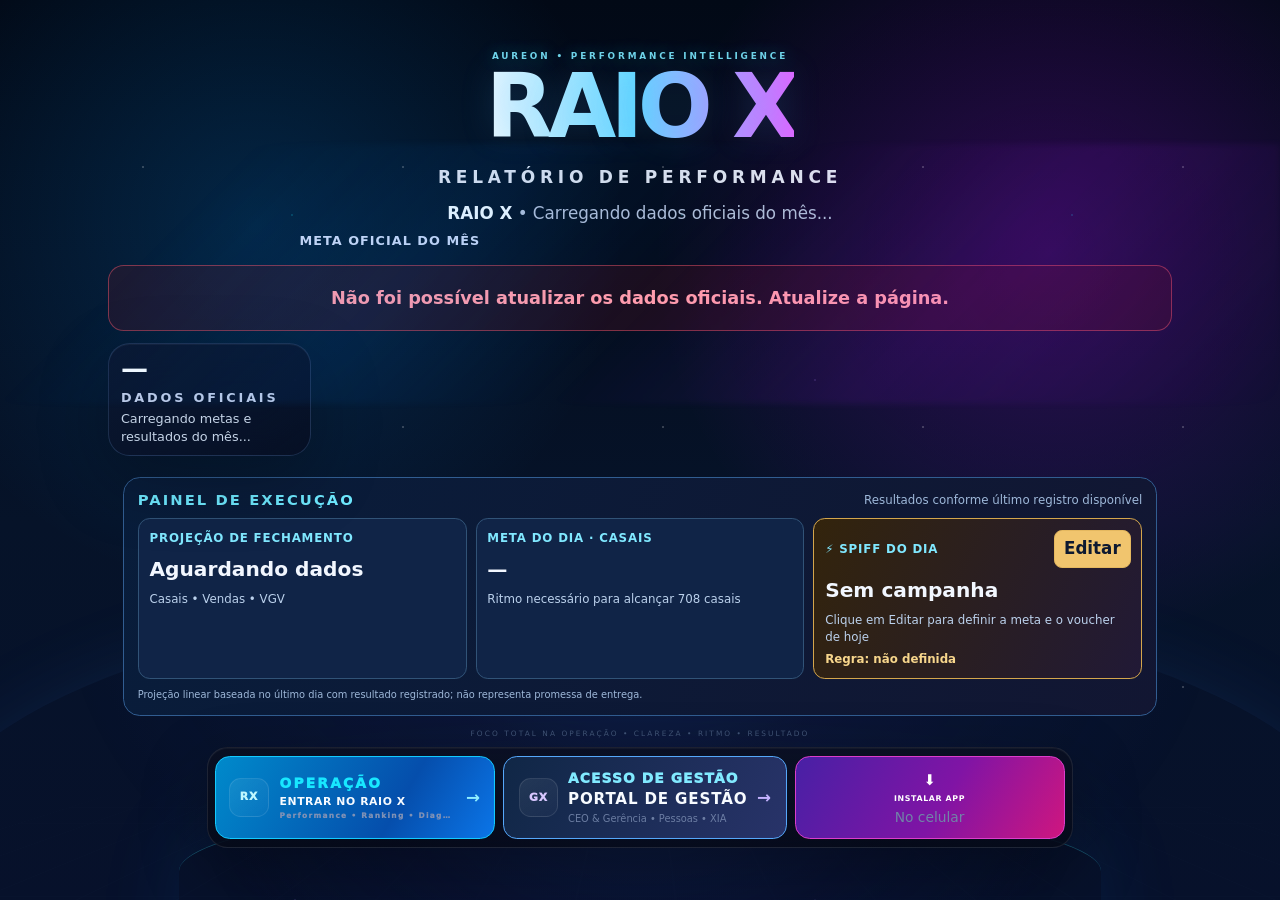
==== index.html @ a59dcee3 "Increase RAIO X typography further for readability" ====
<!doctype html>
<html lang="pt-BR">
<head>
<meta charset="utf-8">
<meta name="viewport" content="width=device-width,initial-scale=1,viewport-fit=cover">
<meta name="theme-color" content="#050713">
<meta name="mobile-web-app-capable" content="yes">
<meta name="apple-mobile-web-app-capable" content="yes">
<meta name="apple-mobile-web-app-status-bar-style" content="black-translucent">
<link rel="apple-touch-icon" href="./icon-192.png">
<link rel="manifest" href="./manifest.webmanifest">
<link rel="icon" href="./icon.svg">
<title>RAIO X — Relatório de Performance</title>
<link rel="stylesheet" href="./styles.css?v=40">
<link rel="stylesheet" href="./entry-v2.css?v=6">
<link rel="stylesheet" href="./arena-x.css">
<link rel="stylesheet" href="./ops-dashboard.css?v=1">
<link rel="stylesheet" href="./mobile-fix.css?v=3">
<link rel="stylesheet" href="./diagnostic.css?v=1">
<link rel="stylesheet" href="./fx.css?v=1">
<link rel="stylesheet" href="./layout-premium.css?v=2">
<link rel="stylesheet" href="./auth.css?v=3">
<link rel="stylesheet" href="./mobile-compact.css?v=1">
<link rel="stylesheet" href="./mobile-entry-fix.css?v=3">
<link rel="stylesheet" href="./mobile-executive.css?v=3">
<link rel="stylesheet" href="./mobile-dashboard-v80.css?v=2">
<link rel="stylesheet" href="./mobile-polish-v82.css?v=1">
<link rel="stylesheet" href="./mobile-audit-v83.css?v=1">
<link rel="stylesheet" href="./gestao-mobile-v85.css?v=1">
<style id="rb-management-css">
#gestao{gap:12px}.rb-actions{display:flex;gap:8px;flex-wrap:wrap}.rb-actions button{min-height:44px;padding:10px 14px;border-radius:10px;background:#103450;border:1px solid #286580;color:#effaff;font-weight:700}.rb-kpis{display:grid;grid-template-columns:repeat(3,minmax(0,1fr));gap:10px}.rb-tile,.rb-panel{background:#0c1730;border:1px solid rgba(83,166,198,.22);border-radius:14px;padding:15px;min-width:0}.rb-tile small,.rb-tile span{display:block;color:#a1b4ca;font-size:12px}.rb-tile strong{display:block;font-size:clamp(19px,3vw,28px);margin:5px 0;overflow-wrap:anywhere}.rb-panel h3{margin:0 0 9px;font-size:17px}.rb-panel p{color:#bdcadb;font-size:13px;line-height:1.5}.rb-scroll{max-width:100%;overflow-x:auto;-webkit-overflow-scrolling:touch}.rb-scroll table{border-collapse:collapse;width:100%;min-width:690px}.rb-scroll th,.rb-scroll td{padding:9px;border-bottom:1px solid #29425b;text-align:left;font-size:12px;white-space:nowrap}.rb-bar{display:grid;grid-template-columns:minmax(95px,1.2fr) minmax(70px,3fr) minmax(55px,1fr);align-items:center;gap:9px;margin:9px 0;font-size:12px}.rb-bar div{height:12px;border-radius:8px;background:#1b2e47;overflow:hidden}.rb-bar i{display:block;height:100%;background:linear-gradient(90deg,#177fa7,#38e0f0);border-radius:8px}.rb-bar b{text-align:right;font-size:11px}.rb-error{color:#ffb3b3}@media(max-width:900px){.rb-kpis{grid-template-columns:repeat(2,minmax(0,1fr));gap:8px}.rb-tile,.rb-panel{padding:11px}.rb-tile strong{font-size:20px}.rb-bar{grid-template-columns:85px minmax(50px,1fr) 70px;gap:5px}.rb-actions button{flex:1 1 140px}}
</style>
<style id="entry-fit-v96">
html,body{max-width:100%;overflow-x:hidden}
#cin .future-mission{width:min(1480px,96vw);min-height:0;padding:12px;justify-content:center}
#cin .orbital-core{display:none}
#cin .goal-grid{width:100%;grid-template-columns:repeat(5,minmax(0,1fr));gap:10px;margin:10px auto}
#cin .goal-card{min-width:0;min-height:125px;padding:12px;display:flex;flex-direction:column;gap:7px;overflow:hidden}
#cin .goal-icon{display:none}
#cin .goal-copy{min-width:0;width:100%}
#cin .goal-copy strong{font-size:clamp(18px,2.4vw,34px);white-space:nowrap;word-break:normal;overflow-wrap:normal;letter-spacing:-.04em;line-height:1.1}
#cin .goal-copy small{font-size:11px}
#cin .goal-track{width:100%}
#cin .future-mission h1{font-size:clamp(48px,7vw,94px);line-height:1;margin:0}
#cin .mission-label{margin:8px auto}
#cin .official-goal-strip{width:100%;margin:8px auto;padding:12px}
#cin .hero-leader{max-width:960px;margin:8px auto;padding:12px}
#cin .mgrid{max-width:960px;margin:6px auto}
@media(max-width:900px){#cin .goal-grid{grid-template-columns:repeat(2,minmax(0,1fr))}#cin .goal-card:nth-child(3){grid-column:span 2}#cin .goal-copy strong{font-size:clamp(19px,5vw,29px)}#cin .goal-card:nth-child(3) .goal-copy strong{font-size:clamp(22px,6vw,34px)}#cin .future-mission{width:98vw;padding:8px}}
</style><style id="raiox-management-access-v102">
#entryCeoPortal{display:flex!important;visibility:visible!important;opacity:1!important;align-items:center;justify-content:space-between;gap:10px;min-width:0;text-decoration:none;color:#f0f6ff;background:linear-gradient(115deg,#102746,#283369);border:1px solid #55a8fa;border-radius:14px;padding:12px 15px;box-sizing:border-box;flex:1 1 0}
#entryCeoPortal .entry-action-copy{min-width:0;display:flex;flex-direction:column;gap:3px}
#entryCeoPortal .entry-action-copy small{color:#81eaff;font-size:10px;letter-spacing:.08em}
#entryCeoPortal .entry-action-copy b{font-size:clamp(12px,1.2vw,16px);white-space:nowrap}
#entryCeoPortal .entry-action-copy em{font-size:10px;opacity:.8;font-style:normal}
#entryCeoPortal:hover,#entryCeoPortal:focus-visible{border-color:#b1eaff;filter:brightness(1.13)}
#cin .entry-command-dock{display:flex!important;flex-wrap:nowrap!important;align-items:stretch!important;gap:8px!important}
#cin .entry-command-dock>#enter{flex:1 1 0!important;min-width:0!important}
#cin .entry-command-dock>#installRaioX{flex:1 1 0!important;min-width:0!important}
@media(max-width:650px){#cin .entry-command-dock{flex-wrap:wrap!important}#cin .entry-command-dock>*{flex:1 1 100%!important}#entryCeoPortal{min-height:56px}}
</style>

<style id="raiox-entry-compact-v108">
#cin .mgrid.live-grid{display:grid!important;grid-template-columns:repeat(3,minmax(0,1fr))!important;gap:9px!important;width:min(800px,100%)!important;max-width:100%!important;margin:8px auto!important}
#cin .mgrid.live-grid .mc{box-sizing:border-box!important;min-width:0!important;min-height:62px!important;height:auto!important;padding:10px 12px!important;display:flex!important;flex-direction:column!important;align-items:flex-start!important;justify-content:center!important;gap:5px!important;overflow:hidden!important}
#cin .mgrid.live-grid .mc small{display:block!important;position:static!important;writing-mode:horizontal-tb!important;transform:none!important;letter-spacing:.045em!important;line-height:1.25!important;font-size:10px!important;white-space:normal!important;overflow-wrap:normal!important}
#cin .mgrid.live-grid .mc b{display:block!important;min-width:0!important;width:100%!important;font-size:clamp(12px,1.15vw,16px)!important;line-height:1.35!important;white-space:normal!important;overflow-wrap:anywhere!important;text-align:left!important}
#cin .hero-leader{box-sizing:border-box!important;width:min(800px,100%)!important;max-width:100%!important}
@media(max-width:650px){#cin .mgrid.live-grid{grid-template-columns:1fr!important;gap:6px!important}#cin .mgrid.live-grid .mc{min-height:48px!important;padding:8px 11px!important}#cin .mgrid.live-grid .mc b{font-size:13px!important}}
</style>
<style id="raiox-strategy-style-v124">
#raiox-strategy-v124{width:min(1050px,100%);margin:12px auto 9px;text-align:left;color:#f2f7ff;border:1px solid #315d91;border-radius:17px;background:linear-gradient(115deg,#081d3b,#121632);padding:12px 14px;box-sizing:border-box}
.rx124-head,.rx124-spiffhead{display:flex;justify-content:space-between;align-items:center;gap:8px}.rx124-head strong{color:#6ee9ff;font-size:11px;letter-spacing:.14em}.rx124-head span,.rx124-footer{color:#9eb8d9;font-size:10px}.rx124-grid{display:grid;grid-template-columns:repeat(3,minmax(0,1fr));gap:9px;margin-top:9px}.rx124-grid article{min-width:0;border:1px solid #315377;background:#102447;border-radius:12px;padding:11px;display:flex;flex-direction:column;gap:6px}.rx124-grid article>small,.rx124-spiffhead small{color:#80e8ff;font-size:10px;letter-spacing:.07em;font-weight:800}.rx124-grid article>b{font-size:clamp(15px,1.6vw,24px);overflow-wrap:anywhere}.rx124-grid article>span{font-size:11px;color:#bbd1ec;line-height:1.4}.rx124-spiff{border-color:#d4a64c!important;background:linear-gradient(115deg,#33240c,#211936)!important}.rx124-spiffhead button,#rx124-form button{border:1px solid #e5b85f;background:#f1c56e;color:#0d1930;border-radius:8px;padding:5px 9px;font-weight:800;cursor:pointer}.rx124-footer{margin-top:8px}.rx124-spiff form{display:grid;grid-template-columns:1fr 1.3fr;gap:7px}.rx124-spiff form[hidden]{display:none}.rx124-spiff form label{font-size:10px;color:#d9e6f6}.rx124-rule{color:#f7d68c!important;font-weight:700}.rx124-spiff select{width:100%;min-width:0;box-sizing:border-box;padding:7px;border:1px solid #6483a2;background:#07162b;color:white;border-radius:6px;margin-top:4px}.rx124-spiff input{width:100%;min-width:0;box-sizing:border-box;padding:7px;border:1px solid #6483a2;background:#07162b;color:white;border-radius:6px;margin-top:4px}.rx124-spiff form button{font-size:11px}@media(max-width:680px){.rx124-grid{grid-template-columns:1fr}.rx124-head{align-items:start;flex-direction:column}.rx124-grid article{padding:9px}.rx124-spiff form{grid-template-columns:1fr 1fr}}
</style><style id="raiox-unified-dashboard-v137">
#cin .hero-leader,#cin .mgrid.live-grid{display:none!important}
#raioxCaptainHistory{width:min(960px,100%)!important;margin:10px auto 14px!important;box-sizing:border-box}
#raioxCaptainHistory [data-captain-view="history"]{grid-template-columns:repeat(3,minmax(0,1fr))!important}
#raioxCaptainHistory [data-captain-view="current"] article{min-height:78px;display:flex;flex-direction:column;justify-content:center}
#raioxCaptainHistory [data-captain-tab]{min-height:34px;padding:7px 12px!important;font-size:11px}
#raioxCaptainHistory h3{font-size:15px!important;letter-spacing:.04em}
@media(max-width:700px){#raioxCaptainHistory [data-captain-view="history"]{grid-template-columns:1fr!important}#raioxCaptainHistory{padding:10px!important}}
</style><style id="raiox-historical-data-visibility">[hidden]{display:none!important}</style>
<style id="raiox-mobile-nav-grid-v1">
@media(max-width:740px){
  main{padding-bottom:126px!important}
  .bottom{
    display:grid!important;grid-template-columns:repeat(5,minmax(0,1fr))!important;
    grid-auto-rows:39px!important;gap:4px!important;
    left:6px!important;right:6px!important;bottom:6px!important;
    padding:6px!important;overflow:visible!important;overflow-x:visible!important;
    touch-action:manipulation!important;justify-content:stretch!important;
  }
  .bottom button{
    display:flex!important;align-items:center!important;justify-content:center!important;
    flex:none!important;width:100%!important;min-width:0!important;
    height:39px!important;min-height:39px!important;padding:2px 1px!important;
    white-space:normal!important;overflow-wrap:anywhere!important;
    font-size:11px!important;line-height:1.12!important;border-radius:8px!important;
  }
}
</style>

<style id="raiox-readable-ui-v110">
/* Leitura executiva: aumentar contraste e tamanho sem alterar a regra dos indicadores. */
#cin .future-mission{width:min(1120px,96vw)!important;max-width:1120px!important}
#cin .goal-grid{max-width:1080px!important;gap:12px!important}
#cin .goal-card{min-height:142px!important;padding:15px!important}
#cin .goal-copy b,#cin .goal-copy small{font-size:13px!important;line-height:1.35!important}
#cin .goal-copy strong{font-size:clamp(23px,2.7vw,36px)!important;line-height:1.12!important}
#cin .mission-label{font-size:13px!important;line-height:1.45!important;letter-spacing:.08em!important}
#cin .official-goal-strip{font-size:13px!important;min-height:64px!important}
#cin .official-goal-strip small,#cin .official-goal-strip span{font-size:12px!important;line-height:1.35!important}
#cin .official-goal-strip strong{font-size:clamp(20px,2vw,27px)!important}
#cin .hero-leader{max-width:1040px!important;padding:18px!important;min-height:90px!important;gap:16px!important}
#cin .leader-copy strong{font-size:clamp(19px,2vw,26px)!important;line-height:1.25!important}
#cin .leader-copy span,#cin .leader-live{font-size:13px!important;line-height:1.4!important}
#cin .mgrid{max-width:1040px!important;gap:12px!important}
#cin .mc{padding:13px!important;min-height:76px!important}
#cin .mc small{font-size:12px!important;line-height:1.4!important}
#cin .mc b{font-size:16px!important;line-height:1.3!important}
#cin #raiox-strategy-v124 small,#cin #raiox-strategy-v124 span{font-size:12px!important;line-height:1.4!important}
#cin #raiox-strategy-v124 strong{font-size:15px!important;line-height:1.3!important}
#cin [data-captain-view],#cin [data-captain-view] *{font-size:13px}
#cin [data-captain-view] h2,#cin [data-captain-view] h3{font-size:18px!important;line-height:1.3!important}
#cin [data-captain-view] button{font-size:13px!important;min-height:36px!important;padding:8px 12px!important}
#cin .goal-card small,#cin .mc small{color:#c4d3e6!important}
@media(max-width:740px){
 #cin .future-mission{width:100%!important;padding:10px!important}
 #cin .goal-grid{gap:8px!important}
 #cin .goal-card{min-height:116px!important;padding:10px!important}
 #cin .goal-copy b,#cin .goal-copy small{font-size:12px!important}
 #cin .goal-copy strong{font-size:clamp(20px,5vw,28px)!important}
 #cin .hero-leader{padding:13px!important;min-height:82px!important}
 #cin .leader-copy strong{font-size:18px!important}
 #cin .leader-copy span{font-size:12px!important}
 #cin .official-goal-strip{padding:10px!important;gap:8px!important}
 #cin .official-goal-strip small,#cin .official-goal-strip span{font-size:11px!important}
 #cin .official-goal-strip strong{font-size:18px!important}
 #cin .mc b{font-size:14px!important}
}
</style>

</head>
<body class="raiox-live-loading">
<div id="raioxAppShell">
<div class="cin future-cin" id="cin">
  <div class="future-grid" aria-hidden="true"></div>
  <div class="future-stars" aria-hidden="true"></div>
  <div class="future-horizon" aria-hidden="true"></div>
  <div class="mission future-mission">
    <div class="orbital-core" aria-hidden="true">
      <span class="orbit orbit-a"></span>
      <span class="orbit orbit-b"></span>
      <span class="orbit orbit-c"></span>
      <div class="x">X</div>
    </div>
    <div class="over">AUREON • PERFORMANCE INTELLIGENCE</div>
    <h1>RAIO X</h1>
    <h2>RELATÓRIO DE PERFORMANCE</h2>
    <p id="missionText"><b>RAIO X</b> • Carregando dados oficiais do mês...</p>

    <div class="mission-label"><span></span><b>META OFICIAL DO MÊS</b><span></span></div>
    <div class="goal-grid live-month-goals" aria-live="polite">
      <article class="goal-card"><div class="goal-copy"><strong>—</strong><b>DADOS OFICIAIS</b><small>Carregando metas e resultados do mês...</small></div></article>
    </div>

    <div class="hero-leader" id="heroLeader">
      <div class="leader-crown">♛</div>
      <div class="leader-copy"><strong id="heroLeaderName">—</strong><span id="heroLeaderSub">CAPITÃO DA SEMANA • TOP 1 EM CASAIS</span></div>
      <div class="leader-live">AO VIVO</div>
    </div>

    <div class="mgrid live-grid">
      <div class="mc"><small>Capitão da semana</small><b id="iCap">—</b></div>
      <div class="mc"><small>Corrida dos 22</small><b id="i22">—</b></div>
      <div class="mc"><small>Projeção do mês</small><b id="iProj">—</b></div>
    </div>
<section id="raiox-strategy-v124" aria-label="Projeção, meta do dia e SPIFF">
 <div class="rx124-head"><strong>PAINEL DE EXECUÇÃO</strong><span id="rx124-asof">Resultados conforme último registro disponível</span></div>
 <div class="rx124-grid">
  <article><small>PROJEÇÃO DE FECHAMENTO</small><b id="rx124-projection">Aguardando dados</b><span id="rx124-projdetail">Casais • Vendas • VGV</span></article>
  <article><small>META DO DIA · CASAIS</small><b id="rx124-daygoal">—</b><span id="rx124-daydetail">Ritmo necessário para alcançar 708 casais</span></article>
  <article class="rx124-spiff"><div class="rx124-spiffhead"><small>⚡ SPIFF DO DIA</small><button type="button" id="rx124-edit">Editar</button></div><b id="rx124-spiffgoal">Sem campanha</b><span id="rx124-spiffdetail">Configure uma meta e o prêmio do dia</span><span id="rx124-spiffrule" class="rx124-rule">Regra: não definida</span>
   <form id="rx124-form" hidden><label>Meta de casais <input id="rx124-target" type="number" min="1" max="999" required placeholder="30"></label><label>Critério para ganhar <select id="rx124-rule" required><option value="meta-equipe">Equipe atingir a meta do dia</option><option value="mais-vendas">Quem fizer mais vendas no dia</option><option value="mais-casais">Quem colocar mais casais no dia</option><option value="personalizada">Outra regra (escrever)</option></select></label><label id="rx124-customwrap" hidden>Escreva a regra <input id="rx124-customrule" type="text" maxlength="150" placeholder="Ex.: primeiro a colocar 5 casais"></label><label>Prêmio / voucher <input id="rx124-prize" type="text" maxlength="90" required placeholder="R$ 100 em voucher"></label><button type="submit">Salvar</button><button type="button" id="rx124-cancel">Cancelar</button><button type="button" id="rx124-clear">Remover</button></form>
  </article>
 </div>
 <div class="rx124-footer" id="rx124-footer">Projeção linear baseada no último dia com resultado registrado; não representa promessa de entrega.</div>
</section>    <div class="future-mantra">FOCO TOTAL NA OPERAÇÃO • CLAREZA • RITMO • RESULTADO</div>
    <div class="entry-actions">
      <div class="entry-command-dock">
        <button class="enter entry-primary" id="enter" type="button" aria-label="Entrar na Central do RAIO X">
          <span class="entry-action-icon">RX</span>
          <span class="entry-action-copy"><small>OPERAÇÃO</small><b>ENTRAR NO RAIO X</b><em>Performance • Ranking • Diagnóstico</em></span>
          <strong>→</strong>
        </button>
        <a class="entry-management" id="entryCeoPortal" href="./ceo.html" aria-label="Abrir acesso do gestor">
          <span class="entry-action-icon">GX</span>
          <span class="entry-action-copy"><small>ACESSO DE GESTÃO</small><b>PORTAL DE GESTÃO</b><em>CEO & Gerência • Pessoas • XIA</em></span>
          <strong>→</strong>
        </a>
        <button class="entry-install entry-install-compact" id="installRaioX" type="button" data-install-raiox>
          <span>⬇</span><b>INSTALAR APP</b><small>No celular</small>
        </button>
      </div>
      <div class="install-status" id="installStatus" hidden></div>
    </div>
  </div>
</div>

<div class="app">
<aside>
  <div class="brand"><div class="bm">X</div><div><b>RAIO X</b><small>RELATÓRIO DE PERFORMANCE</small></div></div>
  <a class="nav-home" id="backToEntry" href="./#home">← VOLTAR AO INÍCIO</a>
  <div class="nav-label">FLUXO OPERACIONAL</div>
  <nav class="nav">
    <button class="active" data-go="dash">01 · Central</button>
    <button data-go="rank">02 · Ranking</button>
    <button data-go="ind">03 · Individual</button>
    <button data-go="fx">04 · FX</button>
    <button data-go="diag">05 · Diagnóstico X</button>
    <button data-go="perfil">06 · Perfil de Casais</button>
    <button data-go="proj">07 · Projeções</button>
    <button data-go="custos">08 · Custos</button><button data-go="analytics">09 · Analytics</button>
  </nav>
  <div class="foot"><span class="dot"></span>Base atual • carregando
    <div class="public-session-box"><b>RAIO X • ACESSO DIRETO</b><button id="installRaioXSide" type="button" data-install-raiox>Instalar App</button></div>
  </div>
</aside>

<main>
<header class="top">
  <div><div class="eye" id="eye">CENTRAL DE MISSÃO</div><h2 id="pt">Performance da Captação</h2><div class="muted" id="ps">Onde estamos, onde podemos chegar e o que fazer hoje.</div><div class="flow-badge" id="flowBadge">ETAPA 01 DE 10 • CENTRAL</div></div>
  <div class="top-actions">
    <div class="area-switch month-switch raiox-month-tabs-v115"><div><small>MÊS</small><b id="monthCurrentLabel">—</b></div><div class="raiox-month-buttons" aria-label="Selecionar mês"><a data-month-tab="2026-09-01" href="?month=2026-09-01&v=115#dash">SET/26</a><a data-month-tab="2026-10-01" href="?month=2026-10-01&v=115#dash">OUT/26</a><a data-month-tab="2026-11-01" href="?month=2026-11-01&v=115#dash">NOV/26</a></div><select id="monthCurrentSelect" aria-label="Mês selecionado" style="position:absolute!important;left:-9999px!important;width:1px!important;height:1px!important;opacity:0!important;pointer-events:none!important"><option value="2026-11-01">Novembro/2026</option><option value="2026-10-01">Outubro/2026</option><option value="2026-09-01">Setembro/2026</option></select></div>
    <div class="area-switch"><div><small>VISÃO DA ÁREA</small><b id="areaCurrent">Promotor de Marketing</b></div><select id="areaSel" aria-label="Escolher área"><option value="promotor">Promotor de Marketing</option><option value="liner">Liner / Consultor</option><option value="closer">Closer / Fechador</option></select><div class="area-quick" aria-label="Trocar visão da área"><a data-area-link="promotor" href="./">Promotor</a><a data-area-link="liner" href="./?area=liner">Liner</a><a data-area-link="closer" href="./?area=closer">Closer</a></div></div>
    <div class="leaders"><div class="chip">CRIADO POR<b>AUREON</b></div><div class="chip">PRODUTO<b>RAIO X</b></div></div>
  </div>
</header>

<section id="dash" class="sec on">
  <div id="raioxSalaSnapshot" hidden class="card pad" style="margin-bottom:14px;border:1px solid #3c79a0;max-width:100%;overflow:hidden">
    <div class="title"><h3>Controle de sala • Outubro completo (arquivo de 01/11/2026)</h3><span class="mini">TSExplorer • 31/10/2026 • conciliado com o consolidado oficial</span></div>
    <div style="display:grid;grid-template-columns:repeat(auto-fit,minmax(145px,1fr));gap:12px;margin-top:12px">
      <div><small>ATENDIMENTOS</small><h3>449</h3></div>
      <div><small>CASAIS COM COMPRA</small><h3>73</h3></div>
      <div><small>COTAS VENDIDAS</small><h3>87</h3></div>
      <div><small>COTAS ATIVAS</small><h3>72</h3></div>
      <div><small>COTAS CANCELADAS</small><h3>15</h3></div>
      <div><small>VGV BRUTO</small><h3>R$ 7.382.302</h3></div>
    </div>
    <p style="font-size:12px;opacity:.85;margin-top:10px">Cada atendimento conta uma vez; vendas contam todas as cotas listadas no status do contrato (inclusive múltiplas). 72 ativas + 15 canceladas = 87 cotas. O VGV é bruto, sem dedução de cancelamentos. Indicadores principais conciliados com o controle de sala em 31/10/2026. Dados diários e complementares podem exigir atualização própria.</p>
  </div>
  <div class="grid kpis" id="dk"></div>

  <div class="ops-grid">
    <div class="ops-card today-card" id="todayOps"></div>
    <div class="ops-card pace-card" id="metaPace"></div>
  </div>
  <div class="ops-card evo-card" id="dailyEvolution"></div>

  <div class="radar-wrap" id="radar">
    <div class="radar-head">
      <div><div class="eye">RADAR DA DISPUTA</div><h3>Quem está brigando pela liderança agora</h3></div>
      <span class="mini">Base atual • atualização pelo banco</span>
    </div>
    <div class="radar-grid">
      <div class="battle captain"><div class="battle-title"><b id="radarWeekTitle">🏆 Capitão da Semana</b><span>mês atual</span></div><div id="radarCaptain"></div></div>
      <div class="battle vgv"><div class="battle-title"><b>💰 Top 1 VGV</b><span>mês</span></div><div id="radarVgv"></div></div>
      <div class="battle couples"><div class="battle-title"><b id="radarVolumeTitle">👫 Top 1 Casais</b><span>mês</span></div><div id="radarCouples"></div></div>
    </div>
  </div>

  <div class="grid command"><div class="card arena-x" id="arenaX"></div><div class="card free" id="free"></div></div>
  <div class="grid split">
    <div class="card pad"><div class="title"><h3 id="topAreaTitle">Top captação do mês</h3><span class="mini">casais</span></div><div class="bars" id="top"></div></div>
    <div class="card pad"><div class="title"><h3>Leitura da operação</h3><span class="mini">Professor X</span></div><div class="ins" id="di"></div></div>
  </div>
</section>

<section id="rank" class="sec">
  <div class="stage-context"><span class="eye">RANKING DE PERFORMANCE</span><h3>Compare volume, vendas, VGV, conversão e ritmo. Use o ranking para reconhecer liderança e identificar quem precisa acelerar.</h3><div class="stage-context-meta"><span>BASE OFICIAL DO MÊS</span><span>DECISÃO ORIENTADA POR DADOS</span></div></div>
  <div class="card pad">
    <div class="title">
      <div><h3>Ranking completo</h3><button id="raiox-share-full-ranking" type="button" style="display:inline-block;position:relative;z-index:999;pointer-events:auto;touch-action:manipulation;cursor:pointer;margin:9px 0;padding:12px 17px;border:1px solid #6275b9;border-radius:12px;background:#203363;color:white;font-weight:800;font-size:14px">📤 Compartilhar ranking completo</button><span class="mini">Projeção já dentro do ranking • base atual</span></div>
      <select id="rm"><option value="couples">Casais</option><option value="weekly">Semana</option><option value="sales">Vendas</option><option value="vgv">VGV</option><option value="conversion">Conversão</option><option value="q">Q</option><option value="cost">Menor custo/casal</option><option value="projection">Projeção</option></select>
    </div>
    <div class="tw"><table><thead><tr><th>#</th><th>Profissional</th><th>Casais</th><th>Semana</th><th>Vendas</th><th>VGV</th><th>Conv.</th><th>Q</th><th>Custo/casal</th><th>Projeção do mês</th><th id="rankStatusHead">22 casais</th></tr></thead><tbody id="rb"></tbody></table></div>
  </div>
</section>

<section id="ind" class="sec">
  <div class="stage-context"><span class="eye">RAIO X INDIVIDUAL</span><h3>Veja resultado, eficiência, projeção e orientação prática de cada profissional em uma única leitura.</h3><div class="stage-context-meta"><span>BASE OFICIAL DO MÊS</span><span>DECISÃO ORIENTADA POR DADOS</span></div></div>
  <div class="title"><div><h3>Performance individual</h3><span class="mini">dados reais + ação</span></div><select id="sel"></select></div>
  <div class="card pad" id="individualGoalPanel" style="margin:14px 0;max-width:100%;min-width:0">
    <div class="title"><div><h3>Minha meta • acompanhamento individual</h3><span class="mini" id="myGoalMonth">Mês selecionado</span></div></div>
    <p style="font-size:13px;opacity:.8">Selecione seu nome para acompanhar as metas definidas pela gestão e os resultados oficiais do mês.</p>
    <label for="myGoalPerson" style="display:block;margin-bottom:6px">Profissional</label>
    <select id="myGoalPerson" style="width:100%;max-width:440px;padding:10px;background:#122342;color:#fff;border:1px solid #52709a;border-radius:9px"><option>Carregando profissionais...</option></select>
    <div id="myGoalContent" aria-live="polite" style="margin-top:14px">Carregando metas...</div>
  </div>
  <div class="card pad" id="allIndividualDiagnosis" style="margin:16px 0;min-width:0">
    <div class="eye">DIAGNÓSTICO COMPLETO • TODOS OS PROFISSIONAIS</div>
    <h3 style="margin:8px 0">Análise individual da equipe inteira</h3>
    <p style="color:#a7bdd4">Resultados oficiais do mês selecionado, com pontos positivos, oportunidades de melhoria e ação recomendada. Sem precisar selecionar um profissional por vez.</p>
    <div id="allIndividualSummary" aria-live="polite"></div>
    <div id="allIndividualCards" style="display:grid;grid-template-columns:repeat(auto-fit,minmax(min(100%,340px),1fr));gap:12px;margin-top:16px"></div>
  </div>
  <div class="grid kpis" id="ik"></div>
  <div class="card coach"><div class="chead"><div class="px">PX</div><div><div class="eye">PROFESSOR X</div><h3 style="margin:2px 0">Seu treinador de performance</h3></div></div><div class="ccopy" id="cc"></div><div class="cgrid" id="cg"></div></div>
</section>

<section id="fx" class="sec">
  <div class="stage-context"><span class="eye">FEEDBACK COM EVIDÊNCIA</span><h3>Transforme números em conversa: constância, resultado, pontos positivos, atenção e próximos passos.</h3><div class="stage-context-meta"><span>BASE OFICIAL DO MÊS</span><span>DECISÃO ORIENTADA POR DADOS</span></div></div>
  <div class="fx-hero">
    <div class="fx-head">
      <div><div class="eye">FX • FEEDBACK EXPERIENCE</div><h3>Relatório de Performance — <span id="fxName">—</span></h3><span id="fxValidation" class="fx-validate">VALIDANDO DADOS...</span><p>Abra o mês inteiro, encontre padrões e conduza um feedback com evidência, contexto e direção.</p></div>
      <div class="fx-select"><small>Profissional</small><select id="fxSel"></select></div>
    </div>
    <div class="fx-stagebar">
      <div class="fx-stage"><small>ETAPA 1</small><b>Constância + resultado</b></div>
      <div class="fx-stage"><small>ETAPA 2</small><b>Diagnóstico + impulsionador</b></div>
      <div class="fx-stage"><small>ETAPA 3</small><b>Conclusão para conversa</b></div>
    </div>
  </div>

  <div class="fx-grid">
    <div class="fx-card">
      <div class="fx-title"><h3>Etapa 1 • O mês em movimento</h3><span>linha = casais • pontos verdes = vendas</span></div>
      <div class="fx-kpis" id="fxKpis"></div>
      <div class="fx-chartbox" id="fxChart"></div>
    </div>
    <div class="fx-card">
      <div class="fx-title"><h3>Etapa 2 • Impulsionador</h3><span>o que mais move o resultado</span></div>
      <div class="fx-driver" id="fxDriver"></div>
    </div>
  </div>

  <div class="fx-grid">
    <div class="fx-card">
      <div class="fx-title"><h3>Pontos positivos</h3><span>o que deve ser repetido</span></div>
      <div class="fx-list" id="fxPositive"></div>
      <div class="fx-title" style="margin-top:16px"><h3>Pontos de atenção</h3><span>onde precisa evoluir</span></div>
      <div class="fx-list" id="fxNegative"></div>
    </div>
    <div class="fx-card">
      <div class="fx-title"><h3>Pontos incógnitos</h3><span>perguntas antes de concluir</span></div>
      <div class="fx-list" id="fxUnknown"></div>
    </div>
  </div>

  <div class="fx-card fx-daily-wrap">
    <div class="fx-title"><h3>Calendário de evidências • mês selecionado</h3><span id="fxLegendText">Captação • Sala/Conversão • Equilibrado</span></div>
    <div class="fx-daily" id="fxDaily"></div>
  </div>

  <div class="fx-conclusion" id="fxConclusion"></div>
</section>

<section id="diag" class="sec">
  <div class="stage-context"><span class="eye">CENTRAL DE ATENÇÃO</span><h3>Priorize os desvios que exigem ação agora e identifique quem precisa de acompanhamento de liderança.</h3><div class="stage-context-meta"><span>BASE OFICIAL DO MÊS</span><span>DECISÃO ORIENTADA POR DADOS</span></div></div>
  <div class="card diag-hero attention-hero">
    <div class="diag-hero-top">
      <div>
        <div class="eye">DIAGNÓSTICO X</div>
        <h3>Central de Atenção</h3>
        <p>Somente os pontos que exigem ação agora. Sem misturar indicadores bons com alertas.</p>
        <span class="diag-tag" id="diagTag"></span>
      </div>
      <div class="diag-select-wrap">
        <small>Foco individual</small>
        <select id="dsel"></select>
      </div>
    </div>
  </div>

  <div class="card pad" id="octoberManagementDiagnosis" style="margin:16px 0;max-width:100%;min-width:0">
    <div class="eye">DIAGNÓSTICO DE FECHAMENTO • OUTUBRO/2026</div>
    <h3 style="margin:8px 0">Onde perdemos resultado e como melhorar</h3>
    <p style="color:#adc2db">Análise do consolidado de outubro. Os indicadores de vendas representam cotas; não equivalem necessariamente a casais compradores.</p>
    <div style="display:grid;grid-template-columns:repeat(auto-fit,minmax(170px,1fr));gap:10px;margin:16px 0">
      <div style="padding:14px;background:#0c203c;border-radius:12px"><small>Volume da meta</small><h3>76,2%</h3><p>449 / 589 casais</p></div>
      <div style="padding:14px;background:#0c203c;border-radius:12px"><small>Vendas da meta</small><h3>72,5%</h3><p>87 / 120 cotas</p></div>
      <div style="padding:14px;background:#0c203c;border-radius:12px"><small>VGV da meta</small><h3>61,5%</h3><p>R$ 7,38 mi / R$ 12 mi</p></div>
      <div style="padding:14px;background:#0c203c;border-radius:12px"><small>Cancelamentos</small><h3>17,2%</h3><p>15 de 87 cotas</p></div>
    </div>
    <div style="display:grid;grid-template-columns:repeat(auto-fit,minmax(260px,1fr));gap:12px">
      <article style="padding:15px;border:1px solid #735a35;border-radius:12px"><h4>1. Volume de captação insuficiente</h4><p><b>Evidência:</b> faltaram 140 casais para a meta (23,8%).</p><p><b>Ação:</b> acompanhar entradas por ponto e turno, medir comparecimento e corrigir os períodos de menor fluxo. Estabelecer alertas diários de desvio.</p></article>
      <article style="padding:15px;border:1px solid #735a35;border-radius:12px"><h4>2. Conversão comercial abaixo do alvo</h4><p><b>Evidência:</b> 87 cotas / 449 atendimentos = 19,4%, contra referência de 25%.</p><p><b>Ação:</b> acompanhar taxa de casais compradores separadamente, auditar qualificação, passagem captador–liner–closer e objeções de não compra.</p></article>
      <article style="padding:15px;border:1px solid #735a35;border-radius:12px"><h4>3. Ticket e composição das vendas</h4><p><b>Evidência:</b> ticket bruto de R$ 84.854 por cota; o VGV atingiu apenas 61,5% da meta.</p><p><b>Ação:</b> revisar mix de produtos, propostas por perfil de renda e oportunidades de múltiplas cotas sem comprometer a adequação da oferta.</p></article>
      <article style="padding:15px;border:1px solid #735a35;border-radius:12px"><h4>4. Cancelamentos e retenção</h4><p><b>Evidência:</b> 15 cotas canceladas em 87 vendidas (17,2%).</p><p><b>Ação:</b> mapear motivo, profissional, faixa de renda, produto e dias até cancelamento; reforçar transparência da oferta e confirmação de entendimento do contrato.</p></article>
      <article style="padding:15px;border:1px solid #735a35;border-radius:12px"><h4>5. Qualidade do perfil e da pesquisa</h4><p><b>Oportunidade:</b> comparar conversão e cancelamento por renda, Q/NQ, origem e brinde.</p><p><b>Ação:</b> priorizar perfis com maior compra ativa e menor cancelamento. Não concluir qual faixa é melhor sem cruzar os registros individuais.</p></article>
      <article style="padding:15px;border:1px solid #735a35;border-radius:12px"><h4>6. Produtividade e liderança</h4><p><b>Oportunidade:</b> identificar concentração de resultados e diferenças entre turnos e profissionais.</p><p><b>Ação:</b> acompanhar casais por dia trabalhado, eficiência por profissional, evolução semanal e plano de treinamento com responsáveis e prazos.</p></article>
    </div>
    <h4 style="margin-top:20px">Plano de ação recomendado</h4>
    <div style="overflow-x:auto"><table style="width:100%;min-width:600px"><thead><tr><th>Prioridade</th><th>Responsável sugerido</th><th>Indicador de acompanhamento</th></tr></thead><tbody>
    <tr><td>Captação por ponto e turno</td><td>Gestor + sublíder</td><td>Casais/dia e comparecimento</td></tr>
    <tr><td>Qualificação e passagem para sala</td><td>Captadores + liners</td><td>Q/NQ e conversão por origem</td></tr>
    <tr><td>Auditoria dos cancelamentos</td><td>Gestão + comercial</td><td>Cotas ativas, canceladas e motivos</td></tr>
    <tr><td>Coaching individual</td><td>Gestor + sublíder</td><td>Casais, cotas e eficiência por dia trabalhado</td></tr>
    </tbody></table></div>
    <p style="font-size:12px;color:#9cb3cf">Fonte: fechamento oficial de outubro/2026. Recomendações gerenciais; causas ainda precisam de validação operacional.</p>
  </div>
  <div class="diag-ops" id="diagOps"></div>

  <div class="attention-section">
    <div class="attention-section-head">
      <div><span class="attention-kicker">PRIORIDADES DA OPERAÇÃO</span><h3>O que precisa de atenção agora</h3></div>
      <span class="attention-count" id="diagOperationCount">0 alertas</span>
    </div>
    <div class="attention-list" id="diagOperationAttention"></div>
  </div>

  <div class="attention-section">
    <div class="attention-section-head">
      <div><span class="attention-kicker">PESSOAS</span><h3>Quem precisa de acompanhamento</h3></div>
      <span class="attention-count" id="diagPeopleCount">0 pessoas</span>
    </div>
    <div class="attention-people" id="diagPeopleAttention"></div>
  </div>

  <div class="diag-grid" id="diagStrengthsRisks" style="display:grid;grid-template-columns:repeat(2,minmax(0,1fr));gap:14px;margin:14px 0">
    <div class="card pad" style="min-width:0;border-left:3px solid #3ecb91"><h3 style="color:#74e4b7;margin:0 0 10px">✓ Pontos positivos</h3><div id="diagPositiveList" aria-live="polite">Selecione um profissional para analisar os pontos fortes.</div></div>
    <div class="card pad" style="min-width:0;border-left:3px solid #f1a46b"><h3 style="color:#ffbd88;margin:0 0 10px">△ Pontos negativos / atenção</h3><div id="diagNegativeList" aria-live="polite">Selecione um profissional para analisar os riscos.</div></div>
  </div>
  <style>@media(max-width:720px){#diagStrengthsRisks{grid-template-columns:minmax(0,1fr)!important}}</style>
  <div class="diag-grid attention-detail-grid">
    <div class="diag-panel weak attention-focus">
      <div class="diag-panel-head">
        <h3>△ Atenção individual — <span class="diag-name" id="diagName">—</span></h3>
        <span>comparação com a média da área</span>
      </div>
      <div class="diag-list" id="diagWeak"></div>
    </div>
    <div class="diag-action attention-action" id="diagAction"></div>
  </div>
</section>

<style id="income-profile-responsive-fix">
#incomePurchaseAnalysis{max-width:100%;min-width:0;overflow:hidden;box-sizing:border-box}
#incomePurchaseAnalysis>div[style*="display:grid"]{grid-template-columns:repeat(2,minmax(0,1fr))!important;width:100%;max-width:100%}
#incomePurchaseAnalysis article{min-width:0!important;max-width:100%;box-sizing:border-box;overflow-wrap:anywhere}
#incomePurchaseAnalysis article>div{grid-template-columns:repeat(2,minmax(0,1fr))!important}
#incomePurchaseAnalysis article>div>div{min-width:0}
#incomePurchaseAnalysis article h3{font-size:clamp(17px,1.6vw,24px);overflow-wrap:anywhere}
#incomeExactReport{max-width:100%;min-width:0;overflow:hidden}
#incomeExactReport th,#incomeExactReport td{padding:9px 12px;border-bottom:1px solid #304163;text-align:right;white-space:nowrap}
#incomeExactReport th:first-child,#incomeExactReport td:first-child{text-align:left}
@media(max-width:850px){#incomePurchaseAnalysis>div[style*="display:grid"]{grid-template-columns:minmax(0,1fr)!important}}
</style>
<section id="perfil" class="sec">
  <div class="stage-context"><span class="eye">INTELIGÊNCIA DE PERFIL</span><h3>Entenda quem entra, quem compra, exceções, renda, profissão, carro e qualidade dos casais.</h3><div class="stage-context-meta"><span>BASE OFICIAL DO MÊS</span><span>DECISÃO ORIENTADA POR DADOS</span></div></div>
  <div class="card hero"><div class="eye">PERFIL DO MÊS</div><h3>Carregando dados oficiais...</h3><p>O perfil será calculado a partir da base do mês selecionado.</p></div>
  <div class="card pad" id="incomePurchaseAnalysis" style="margin-top:14px">
    <div class="title"><h3>Compras por faixa de renda</h3><span class="mini">Casais em sala • vendas • eficiência</span></div>
    <p style="color:#a8bad8;font-size:13px;margin:8px 0 14px">Dados reais de outubro/2026 • casais que entraram, vendas brutas, eficiência e VGV. Compras canceladas estão incluídas nas vendas brutas.</p>
    <div style="display:grid;grid-template-columns:repeat(auto-fit,minmax(230px,1fr));gap:12px">
      <article style="border:1px solid #3c547e;border-radius:14px;padding:15px;background:#101f3c"><strong style="color:#90dfff">R$ 15.000 a R$ 20.000</strong><div style="margin-top:12px;display:grid;grid-template-columns:1fr 1fr;gap:10px"><div><small>ENTRARAM EM SALA</small><h3 id="income15entered">309</h3></div><div><small>COMPRARAM</small><h3 id="income15bought">53</h3></div><div><small>EFICIÊNCIA</small><h3 id="income15conversion">17,2%</h3></div><div><small>VGV</small><h3 id="income15vgv">R$ 4.397.450</h3></div></div></article>
      <article style="border:1px solid #3c547e;border-radius:14px;padding:15px;background:#101f3c"><strong style="color:#90dfff">R$ 10.000 a R$ 14.999,99</strong><div style="margin-top:12px;display:grid;grid-template-columns:1fr 1fr;gap:10px"><div><small>ENTRARAM EM SALA</small><h3 id="income14entered">52</h3></div><div><small>COMPRARAM</small><h3 id="income14bought">13</h3></div><div><small>EFICIÊNCIA</small><h3 id="income14conversion">25,0%</h3></div><div><small>VGV</small><h3 id="income14vgv">R$ 1.058.984</h3></div></div></article>
    </div>
    <p id="incomePurchaseStatus" role="status" style="font-size:12px;color:#f1c77e;margin-top:14px">Fonte: Controle de sala TSExplorer • 01/11/2026 • 449 registros. Os resultados detalhados são de outubro/2026. Compras brutas incluem cancelamentos. Faixas de renda conforme valores declarados.</p>
  </div>
<div class="card pad" id="incomeExactReport" style="margin-top:14px"><div class="title"><h3>Perfil por renda declarada • Outubro/2026</h3></div><p style="font-size:13px;color:#b5c6e6">Cada renda informada na pesquisa, com casais, vendas brutas, vendas ativas, cancelamentos, eficiência e VGV. Dados do controle de sala de 01/11/2026.</p><div style="display:flex;gap:10px;flex-wrap:wrap;align-items:center;margin:12px 0"><label for="incomeSortMetric">Ordenar por</label><select id="incomeSortMetric" style="padding:9px;border-radius:8px;background:#142447;color:#fff;border:1px solid #5873a8"><option value="income">Renda</option><option value="couples">Casais</option><option value="sales">Vendas</option><option value="active">Vendas ativas</option><option value="cancel">Cancelamentos</option><option value="conversion">Eficiência</option><option value="vgv">VGV bruto</option></select><select id="incomeSortDirection" aria-label="Sentido da ordenação" style="padding:9px;border-radius:8px;background:#142447;color:#fff;border:1px solid #5873a8"><option value="desc">Maior para menor</option><option value="asc">Menor para maior</option></select></div><div style="overflow-x:auto;max-width:100%"><table style="width:100%;border-collapse:collapse;min-width:740px;font-size:13px"><thead><tr><th style="text-align:left">Renda</th><th>Casais</th><th>Vendas</th><th>Ativas</th><th>Canceladas</th><th>Eficiência</th><th>VGV bruto</th></tr></thead><tbody><tr data-income="8000" data-couples="1" data-sales="0" data-active="0" data-cancel="0"><td>R$ 8.000</td><td>1</td><td>0</td><td>0</td><td>0</td><td>0,0%</td><td>R$ 0</td></tr><tr data-income="10000" data-couples="9" data-sales="3" data-active="2" data-cancel="1"><td>R$ 10.000</td><td>9</td><td>3</td><td>2</td><td>1</td><td>33,3%</td><td>R$ 243.964</td></tr><tr data-income="11000" data-couples="1" data-sales="1" data-active="1" data-cancel="0"><td>R$ 11.000</td><td>1</td><td>1</td><td>1</td><td>0</td><td>100,0%</td><td>R$ 77.200</td></tr><tr data-income="12000" data-couples="4" data-sales="1" data-active="0" data-cancel="1"><td>R$ 12.000</td><td>4</td><td>1</td><td>0</td><td>1</td><td>25,0%</td><td>R$ 78.000</td></tr><tr data-income="13000" data-couples="31" data-sales="8" data-active="7" data-cancel="1"><td>R$ 13.000</td><td>31</td><td>8</td><td>7</td><td>1</td><td>25,8%</td><td>R$ 659.820</td></tr><tr data-income="13500" data-couples="1" data-sales="0" data-active="0" data-cancel="0"><td>R$ 13.500</td><td>1</td><td>0</td><td>0</td><td>0</td><td>0,0%</td><td>R$ 0</td></tr><tr data-income="14000" data-couples="5" data-sales="0" data-active="0" data-cancel="0"><td>R$ 14.000</td><td>5</td><td>0</td><td>0</td><td>0</td><td>0,0%</td><td>R$ 0</td></tr><tr data-income="14500" data-couples="1" data-sales="0" data-active="0" data-cancel="0"><td>R$ 14.500</td><td>1</td><td>0</td><td>0</td><td>0</td><td>0,0%</td><td>R$ 0</td></tr><tr data-income="15000" data-couples="220" data-sales="36" data-active="30" data-cancel="6"><td>R$ 15.000</td><td>220</td><td>36</td><td>30</td><td>6</td><td>16,4%</td><td>R$ 2.970.230</td></tr><tr data-income="15200" data-couples="1" data-sales="0" data-active="0" data-cancel="0"><td>R$ 15.200</td><td>1</td><td>0</td><td>0</td><td>0</td><td>0,0%</td><td>R$ 0</td></tr><tr data-income="15500" data-couples="1" data-sales="0" data-active="0" data-cancel="0"><td>R$ 15.500</td><td>1</td><td>0</td><td>0</td><td>0</td><td>0,0%</td><td>R$ 0</td></tr><tr data-income="16000" data-couples="9" data-sales="1" data-active="1" data-cancel="0"><td>R$ 16.000</td><td>9</td><td>1</td><td>1</td><td>0</td><td>11,1%</td><td>R$ 79.000</td></tr><tr data-income="17000" data-couples="3" data-sales="1" data-active="1" data-cancel="0"><td>R$ 17.000</td><td>3</td><td>1</td><td>1</td><td>0</td><td>33,3%</td><td>R$ 92.000</td></tr><tr data-income="18000" data-couples="11" data-sales="2" data-active="2" data-cancel="0"><td>R$ 18.000</td><td>11</td><td>2</td><td>2</td><td>0</td><td>18,2%</td><td>R$ 172.000</td></tr><tr data-income="20000" data-couples="64" data-sales="13" data-active="12" data-cancel="1"><td>R$ 20.000</td><td>64</td><td>13</td><td>12</td><td>1</td><td>20,3%</td><td>R$ 1.084.220</td></tr><tr data-income="22000" data-couples="1" data-sales="0" data-active="0" data-cancel="0"><td>R$ 22.000</td><td>1</td><td>0</td><td>0</td><td>0</td><td>0,0%</td><td>R$ 0</td></tr><tr data-income="23000" data-couples="4" data-sales="0" data-active="0" data-cancel="0"><td>R$ 23.000</td><td>4</td><td>0</td><td>0</td><td>0</td><td>0,0%</td><td>R$ 0</td></tr><tr data-income="24000" data-couples="1" data-sales="1" data-active="1" data-cancel="0"><td>R$ 24.000</td><td>1</td><td>1</td><td>1</td><td>0</td><td>100,0%</td><td>R$ 80.500</td></tr><tr data-income="25000" data-couples="22" data-sales="1" data-active="1" data-cancel="0"><td>R$ 25.000</td><td>22</td><td>1</td><td>1</td><td>0</td><td>4,5%</td><td>R$ 91.968</td></tr><tr data-income="27000" data-couples="1" data-sales="0" data-active="0" data-cancel="0"><td>R$ 27.000</td><td>1</td><td>0</td><td>0</td><td>0</td><td>0,0%</td><td>R$ 0</td></tr><tr data-income="30000" data-couples="19" data-sales="3" data-active="2" data-cancel="1"><td>R$ 30.000</td><td>19</td><td>3</td><td>2</td><td>1</td><td>15,8%</td><td>R$ 241.200</td></tr><tr data-income="35000" data-couples="4" data-sales="1" data-active="0" data-cancel="1"><td>R$ 35.000</td><td>4</td><td>1</td><td>0</td><td>1</td><td>25,0%</td><td>R$ 84.000</td></tr><tr data-income="40000" data-couples="13" data-sales="6" data-active="6" data-cancel="0"><td>R$ 40.000</td><td>13</td><td>6</td><td>6</td><td>0</td><td>46,2%</td><td>R$ 480.600</td></tr><tr data-income="48000" data-couples="1" data-sales="3" data-active="0" data-cancel="3"><td>R$ 48.000</td><td>1</td><td>3</td><td>0</td><td>3</td><td>300,0%</td><td>R$ 465.000</td></tr><tr data-income="50000" data-couples="10" data-sales="0" data-active="0" data-cancel="0"><td>R$ 50.000</td><td>10</td><td>0</td><td>0</td><td>0</td><td>0,0%</td><td>R$ 0</td></tr><tr data-income="60000" data-couples="2" data-sales="1" data-active="1" data-cancel="0"><td>R$ 60.000</td><td>2</td><td>1</td><td>1</td><td>0</td><td>50,0%</td><td>R$ 79.000</td></tr><tr data-income="65000" data-couples="1" data-sales="0" data-active="0" data-cancel="0"><td>R$ 65.000</td><td>1</td><td>0</td><td>0</td><td>0</td><td>0,0%</td><td>R$ 0</td></tr><tr data-income="80000" data-couples="1" data-sales="0" data-active="0" data-cancel="0"><td>R$ 80.000</td><td>1</td><td>0</td><td>0</td><td>0</td><td>0,0%</td><td>R$ 0</td></tr><tr data-income="100000" data-couples="2" data-sales="0" data-active="0" data-cancel="0"><td>R$ 100.000</td><td>2</td><td>0</td><td>0</td><td>0</td><td>0,0%</td><td>R$ 0</td></tr><tr data-income="150000" data-couples="2" data-sales="1" data-active="1" data-cancel="0"><td>R$ 150.000</td><td>2</td><td>1</td><td>1</td><td>0</td><td>50,0%</td><td>R$ 80.000</td></tr><tr data-income="180000" data-couples="1" data-sales="0" data-active="0" data-cancel="0"><td>R$ 180.000</td><td>1</td><td>0</td><td>0</td><td>0</td><td>0,0%</td><td>R$ 0</td></tr></tbody></table></div><p style="font-size:12px;color:#f1c77e;margin-top:12px">2 registros sem renda válida (0 ou ausente) foram excluídos da comparação por renda. Vendas contabilizam cotas, inclusive múltiplas por casal.</p></div>  <div class="grid tri" style="margin-top:12px">
    <div class="card pad"><div class="title"><h3>Profissões</h3></div><div class="bars" id="pb"></div></div>
    <div class="card pad"><div class="title"><h3>Faixa etária</h3></div><div class="bars" id="ab"></div></div>
    <div class="card pad"><div class="title"><h3>Renda</h3></div><div class="bars" id="ib"></div></div>
  </div>
  <div class="grid split" style="margin-top:12px">
    <div class="card pad"><div class="title"><h3>Carros</h3><span class="mini">volume • conversão</span></div><div class="bars" id="cb"></div></div>
    <div class="card pad"><div class="title"><h3>Inteligência de perfil</h3></div><div class="ins" id="pi"></div></div>
  </div>
</section>

<section id="proj" class="sec">
  <div class="stage-context"><span class="eye">RITMO E META</span><h3>Compare realizado, projeção e distância da meta para saber exatamente o ritmo necessário daqui para frente.</h3><div class="stage-context-meta"><span>BASE OFICIAL DO MÊS</span><span>DECISÃO ORIENTADA POR DADOS</span></div></div>
  <div class="grid tri" id="sc"></div>
  <div class="card pad" style="margin-top:12px"><div class="title"><h3 id="projectionTargetTitle">Metas 22 → 35 → 50</h3><select id="psel"></select></div><div class="grid tri" id="tg"></div></div>
</section>

<section id="gestao" class="sec">
<div class="stage-context"><span class="eye">RELATÓRIO EXECUTIVO</span><h3>Gestão Raphael Bueno</h3><p>Resultados, ranking, pontos de atenção, perfis e brindes para a reunião.</p></div>
<div class="card pad" id="novemberGoalSuggestions" style="margin:14px 0;max-width:100%;overflow:auto"><h3>Distribuição aprovada • Novembro/2026</h3><p><strong>708 casais para 22 captadores, conforme distribuição aprovada em 02/11/2026.</strong> Felipe (sublíder) e Raphael (gestor) permanecem sem meta individual de captação. <strong>Atenção:</strong> este quadro é uma referência visual da aprovação; não comprova que as metas estejam gravadas na base oficial. Ranking, atingimento e projeções devem ser conciliados com os dados persistidos antes de serem considerados oficiais.</p><div style="max-height:420px;overflow:auto"><table style="width:100%;border-collapse:collapse"><thead><tr><th style="text-align:left">Profissional</th><th style="text-align:right">Casais aprovados</th></tr></thead><tbody><tr><td>PAULO VICTOR ORTIZ</td><td style="text-align:right;font-weight:700">80</td></tr><tr><td>MARLON CRUZ GONCALVES</td><td style="text-align:right;font-weight:700">50</td></tr><tr><td>RICARDO MALTCHIK</td><td style="text-align:right;font-weight:700">50</td></tr><tr><td>SUENE CINTIA DA SILVA</td><td style="text-align:right;font-weight:700">50</td></tr><tr><td>PEDRO HENRIQUE GOMES SANTOS</td><td style="text-align:right;font-weight:700">35</td></tr><tr><td>ANA CAROLINE DA SILVA LOPES PEREIRA</td><td style="text-align:right;font-weight:700">35</td></tr><tr><td>JOSYENE APARECIDA DE FREITAS</td><td style="text-align:right;font-weight:700">35</td></tr><tr><td>RENAN MARCONDES JOHAS</td><td style="text-align:right;font-weight:700">35</td></tr><tr><td>MATHEUS ESLEY SILVA</td><td style="text-align:right;font-weight:700">25</td></tr><tr><td>EDSON ADRIANO PINTO MOREIRA</td><td style="text-align:right;font-weight:700">35</td></tr><tr><td>OTAVIO JOSE DE OLIVEIRA MARTINS</td><td style="text-align:right;font-weight:700">25</td></tr><tr><td>LETICIA LEANDRA DE TOLEDO</td><td style="text-align:right;font-weight:700">22</td></tr><tr><td>MARCIO VINICIOS MARTINS ALFAIA</td><td style="text-align:right;font-weight:700">25</td></tr><tr><td>LARISSA MARIA RIBEIRO</td><td style="text-align:right;font-weight:700">22</td></tr><tr><td>JESSICA GONCALVES BARBOSA</td><td style="text-align:right;font-weight:700">30</td></tr><tr><td>ANDRE LUIS CARRIÇO DOS SANTOS</td><td style="text-align:right;font-weight:700">22</td></tr><tr><td>MATHEUS DOMINGOS SANTOS DE SOUZA</td><td style="text-align:right;font-weight:700">22</td></tr><tr><td>WEENA ALVES MENEZES</td><td style="text-align:right;font-weight:700">22</td></tr><tr><td>TAINA JOICE SILVA SOUZA</td><td style="text-align:right;font-weight:700">22</td></tr><tr><td>MONICA BEATRIZ PEREIRA LOPES</td><td style="text-align:right;font-weight:700">22</td></tr><tr><td>CASSIO ELEUTERIO ELIAS</td><td style="text-align:right;font-weight:700">22</td></tr><tr><td>GABRIEL LOURENCO BICALHO ALESSANDRI</td><td style="text-align:right;font-weight:700">22</td></tr></tbody><tfoot><tr><th style="text-align:left">TOTAL (22 captadores)</th><th style="text-align:right">708</th></tr></tfoot></table></div><p style="font-size:12px;opacity:.8">Nenhum registro, resultado ou meta persistida foi alterado por este quadro. Alterações oficiais exigem autenticação e conciliação da base.</p></div>
<div class="rb-actions"><button type="button" id="rb-refresh">Atualizar dados</button><button type="button" id="rb-ppt">Baixar PowerPoint</button><button type="button" id="rb-csv">Baixar CSV</button></div>
<p id="rb-updated">Carregando resultados do mês selecionado…</p><div id="rb-content"><p>Consultando o banco de dados…</p></div>
</section>
<section id="custos" class="sec">
  <div class="stage-context"><span class="eye">EFICIÊNCIA FINANCEIRA</span><h3>Acompanhe brindes, custo por casal e eficiência para crescer sem perder controle do investimento.</h3><div class="stage-context-meta"><span>BASE OFICIAL DO MÊS</span><span>DECISÃO ORIENTADA POR DADOS</span></div></div>
  <div class="grid kpis" id="ck"></div>
  <div class="grid split">
    <div class="card pad"><div class="title"><h3>Eficiência por profissional</h3><span class="mini">menor custo/casal</span></div><div class="bars" id="cob"></div></div>
    <div class="card pad"><div class="title"><h3>Leitura financeira</h3></div><div class="ins" id="ci"></div></div>
  </div>
</section>

<section id="analytics" class="sec"><div class="stage-context"><span class="eye">INTELIGÊNCIA VISUAL</span><h3>RAIO X Analytics</h3><p>Evolução e oportunidades com dados do mês selecionado.</p></div><div class="card pad" style="margin:12px 0"><div class="raiox-analytics-controls"><label>Indicador <select id="analyticsMetric"><option value="couples">Casais</option><option value="sales">Vendas</option><option value="vgv">VGV</option><option value="conversion">Conversão</option></select></label><label>Profissional <select id="analyticsPerson"><option value="">Todos</option></select></label></div><div id="analyticsSummary" class="raiox-analytics-summary"></div><h3>Comparativo por profissional</h3><div id="analyticsChart" class="raiox-analytics-chart">Carregando dados oficiais...</div><h3>Onde atuar</h3><div id="analyticsInsights"></div></div></section></main>
</div>

<nav class="bottom" aria-label="Navegação principal">
  <button class="active" data-go="dash">01<br>Central</button><button data-go="rank">02<br>Ranking</button><button data-go="ind">03<br>Individual</button><button data-go="fx">04<br>FX</button><button data-go="diag">05<br>Diagnóstico</button><button data-go="perfil">06<br>Perfil</button><button data-go="proj">07<br>Projeção</button><button data-go="custos">08<br>Custos</button><button data-go="analytics">09<br>Analytics</button><button data-go="gestao">10<br>Gestão</button>
</nav>

</div>

<script>
document.addEventListener('DOMContentLoaded',()=>{
  const enter=document.getElementById('enter');
  const intro=document.getElementById('cin');
  const openOperation=()=>{
    if(intro) intro.classList.add('hide');
    const dash=document.getElementById('dash');
    if(dash) dash.scrollIntoView({behavior:'smooth',block:'start'});
    history.replaceState(null,'',location.pathname+location.search+'#dash');
  };
  if(enter) enter.addEventListener('click',openOperation);
  if(location.hash==='#dash') openOperation();
});
</script>
<script src="./auth-config.js" defer></script>
<script src="./install.js?v=2" defer></script>

<script src="./area-data.js" defer></script>
<script src="./fx-data.js" defer></script>
<script src="./app.js?v=112" defer></script>
<script src="./fx-engine.js" defer></script>
<script src="./sales-count-fix.js" defer></script>
<script src="./month-live.js?v=141" defer></script>
<script src="./gestao-rafael.js?v=6" defer></script>
<script>
if ("serviceWorker" in navigator) { window.addEventListener("load", () => navigator.serviceWorker.register("./sw.js", {scope:"./"}).catch(console.error)); }
</script>

<style id="rank-mobile-controls-v4">
@media(max-width:900px){#rank .tw{position:relative!important;overflow-x:scroll!important;overscroll-behavior-x:contain!important;touch-action:pan-x!important;max-width:100%!important}#rank .tw table{width:max-content!important;min-width:1100px!important}#rank .rank-scroll-controls{display:flex!important;align-items:center;justify-content:space-between;gap:10px;margin:10px 0;padding:8px 10px;border:1px solid #24425c;border-radius:12px;background:#0a132a}#rank .rank-scroll-controls button{border:1px solid #2b6d8c;background:#102c45;color:#d8faff;border-radius:10px;min-width:74px;min-height:44px;font-size:15px;font-weight:700}#rank .rank-scroll-controls span{font-size:12px;color:#a7bdd4;text-align:center}}
@media(min-width:901px){#rank .rank-scroll-controls{display:none!important}}
</style>
<script id="rank-scroll-v4">
(function(){function setup(){var section=document.getElementById('rank');if(!section)return;var wrap=section.querySelector('.tw');if(!wrap||section.querySelector('.rank-scroll-controls'))return;var controls=document.createElement('div');controls.className='rank-scroll-controls';controls.innerHTML='<button type="button" aria-label="Voltar colunas">◀ Voltar</button><span>Deslize ou use as setas para ver VGV, vendas e conversão</span><button type="button" aria-label="Próximas colunas">Avançar ▶</button>';wrap.parentNode.insertBefore(controls,wrap);var buttons=controls.querySelectorAll('button');buttons[0].addEventListener('click',function(){wrap.scrollBy({left:-Math.max(250,wrap.clientWidth*.75),behavior:'smooth'})});buttons[1].addEventListener('click',function(){wrap.scrollBy({left:Math.max(250,wrap.clientWidth*.75),behavior:'smooth'})});}if(document.readyState==='loading')document.addEventListener('DOMContentLoaded',setup);else setup();})();
</script>

<style id="individual-mobile-v5">
@media(max-width:900px){#ind #sel{width:100%!important;min-height:52px!important;font-size:16px!important;touch-action:manipulation}#ind .individual-stepper{display:grid;grid-template-columns:1fr 1fr;gap:10px;margin:10px 0}#ind .individual-stepper button{min-height:46px;border:1px solid #29637e;background:#0d2a40;color:#e4faff;border-radius:12px;font-weight:700}}
@media(min-width:901px){#ind .individual-stepper{display:none}}
</style>
<script id="individual-navigation-v5">
(function(){function init(){var s=document.getElementById('sel');if(!s||document.querySelector('#ind .individual-stepper'))return;var controls=document.createElement('div');controls.className='individual-stepper';controls.innerHTML='<button type="button" aria-label="Profissional anterior">◀ Anterior</button><button type="button" aria-label="Próximo profissional">Próximo ▶</button>';s.insertAdjacentElement('afterend',controls);var b=controls.querySelectorAll('button');function move(n){if(!s.options.length)return;s.selectedIndex=(s.selectedIndex+n+s.options.length)%s.options.length;s.dispatchEvent(new Event('change',{bubbles:true}));}b[0].addEventListener('click',function(){move(-1)});b[1].addEventListener('click',function(){move(1)});}if(document.readyState==='loading')document.addEventListener('DOMContentLoaded',init);else init()})();
</script>

<script src="./fx-daily-import.js?v=1" defer></script>
<script>
(function(){
 const root=document.getElementById('incomeExactReport');
 if(!root)return;
 const tbody=root.querySelector('tbody'), metric=document.getElementById('incomeSortMetric'),direction=document.getElementById('incomeSortDirection');
 const rows=Array.from(tbody.rows);
 const num=s=>Number(String(s).replace(/[^\d]/g,''))||0;
 rows.forEach(row=>{row.dataset.vgv=String(num(row.cells[6].textContent));row.dataset.conversion=String(Number(row.cells[5].textContent.replace('%','').replace(',','.')));});
 function sort(){
 const key=metric.value,sign=direction.value==='asc'?1:-1;
 rows.sort((a,b)=>sign*(Number(a.dataset[key])-Number(b.dataset[key]))||Number(a.dataset.income)-Number(b.dataset.income));
 tbody.replaceChildren(...rows);
 }
 metric.addEventListener('change',sort);direction.addEventListener('change',sort);sort();
})();
</script>
<script src="./individual-goals.js?v=4" defer></script>
<style id="raiox-central-layout-fix">
#raioxSalaSnapshot[hidden]{display:none!important}
.top-actions .area-switch{min-width:0}
.top-actions .area-switch b{overflow:hidden;text-overflow:ellipsis;white-space:nowrap;display:block;max-width:100%}
.top-actions select{min-width:0;max-width:100%}
.top-actions .leaders .chip{overflow-wrap:anywhere}
@media(max-width:1100px){.top-actions{flex-wrap:wrap!important}.top-actions .area-switch{flex:1 1 240px;max-width:100%}.top-actions .leaders{flex:1 1 150px}}
@media(max-width:700px){.top-actions .area-switch{flex:1 1 100%}.top-actions select{width:100%}}
</style>
<script id="raiox-snapshot-month-guard">
(function(){
 function sync(){
  var panel=document.getElementById('raioxSalaSnapshot');
  if(!panel)return;
  var chosen=document.getElementById('monthCurrentSelect');
  var query=new URLSearchParams(location.search).get('month');
  var ref=(chosen&&chosen.value)||query||'';
  panel.hidden=ref!=='2026-10-01';
 }
 if(document.readyState==='loading')document.addEventListener('DOMContentLoaded',sync);else sync();
 var select=document.getElementById('monthCurrentSelect');
 if(select)select.addEventListener('change',sync);
 var observer=new MutationObserver(sync);
 if(select)observer.observe(select,{childList:true,attributes:true,attributeFilter:['value']});
 setTimeout(sync,1200);
})();
</script>
<style id="raiox-header-functional-v2">
.top-actions{display:flex;align-items:stretch;gap:12px;flex-wrap:wrap}
.top-actions>.area-switch{display:flex;flex:1 1 230px;min-width:220px;max-width:420px;align-items:center;gap:10px;padding:10px 12px}
.top-actions>.area-switch>div:first-child{flex:0 0 auto;min-width:0}
.top-actions>.area-switch>div:first-child b{display:none!important}
.top-actions>.area-switch>select{display:block!important;flex:1 1 0;width:100%;min-width:110px;max-width:none!important;text-overflow:ellipsis;cursor:pointer;pointer-events:auto}
.top-actions .area-quick,.top-actions .leaders{display:none!important}
@media(max-width:650px){.top-actions>.area-switch{flex:1 1 100%;max-width:none;min-width:0}}
</style>
<script id="raiox-header-nav-v2">
(function(){
function init(){
 var area=document.getElementById('areaSel'),month=document.getElementById('monthCurrentSelect');
 if(area){area.disabled=false;area.addEventListener('change',function(){
 var u=new URL(location.href);if(area.value==='promotor')u.searchParams.delete('area');else u.searchParams.set('area',area.value);
 u.searchParams.set('v','98');location.assign(u.toString());
 });}
 if(month){
 var requested=new URLSearchParams(location.search).get('month');
 if(requested&&Array.from(month.options).some(function(o){return o.value===requested;}))month.value=requested;
 month.addEventListener('change',function(){
 if(!month.value)return;
 var u=new URL(location.href);u.searchParams.set('month',month.value);u.searchParams.set('v','98');
 try{sessionStorage.setItem('raiox.view.month.v1',month.value)}catch(_){}
 location.assign(u.toString());
 });}
}
if(document.readyState==='loading')document.addEventListener('DOMContentLoaded',init);else init();
})();
</script>
<style id="raiox-month-direct-nav-style">.month-direct-nav{display:flex;align-items:center;gap:6px;flex-wrap:wrap}.month-direct-nav a{font-size:12px;padding:10px 12px;border:1px solid #34628b;border-radius:10px;background:#0b1b36;color:#bceeff;text-decoration:none;font-weight:700}.month-direct-nav a[aria-current="page"]{background:#174e72;color:#fff;border-color:#23cbec}.month-direct-nav a:focus-visible{outline:3px solid #23cbec}@media(max-width:650px){.month-direct-nav{width:100%}.month-direct-nav a{flex:1;text-align:center}}</style><script>document.addEventListener("DOMContentLoaded",function(){var m=new URLSearchParams(location.search).get("month")||"2026-11-01";document.querySelectorAll(".month-direct-nav a").forEach(function(a){if(new URL(a.href).searchParams.get("month")===m)a.setAttribute("aria-current","page")})})</script><style id="raiox-month-menu-v92">
.month-switch{position:relative!important;overflow:visible!important}
.raiox-month-menu{position:relative;flex:1 1 0;min-width:145px;z-index:60}
.raiox-month-menu summary{list-style:none;cursor:pointer;display:flex;align-items:center;justify-content:space-between;gap:10px;background:#061529;border:1px solid #0e4c72;border-radius:12px;color:#a8f3ff;font-size:12px;font-weight:800;padding:14px;min-height:45px;white-space:nowrap}
.raiox-month-menu summary::-webkit-details-marker{display:none}
.raiox-month-menu summary:after{content:"⌄";font-size:18px}
.raiox-month-menu[open] summary:after{content:"⌃"}
.raiox-month-menu-list{position:absolute;top:calc(100% + 6px);left:0;right:0;min-width:210px;background:#091b34;border:1px solid #3179aa;border-radius:12px;padding:6px;box-shadow:0 14px 35px #000a;z-index:9999}
.raiox-month-menu-list a{display:flex;justify-content:space-between;align-items:center;gap:12px;color:#e6faff;padding:13px 10px;text-decoration:none;font-weight:700;font-size:13px;border-radius:8px}
.raiox-month-menu-list a:hover,.raiox-month-menu-list a[aria-current="page"]{background:#175078}
.raiox-month-menu-list small{font-size:10px;color:#9dc5e3}
</style>
<script>document.addEventListener('DOMContentLoaded',function(){var p=document.getElementById('octoberManagementDiagnosis');function sync(){if(!p)return;var sel=document.getElementById('monthCurrentSelect');var m=new URLSearchParams(location.search).get('month')||(sel&&sel.value)||'2026-11-01';p.hidden=m!=='2026-10-01'}sync();window.addEventListener('pageshow',sync);document.getElementById('monthCurrentSelect')?.addEventListener('change',sync)})</script><style>#octoberManagementDiagnosis[hidden]{display:none!important}#octoberManagementDiagnosis td,#octoberManagementDiagnosis th{padding:10px;border-bottom:1px solid #293b5a;text-align:left}#octoberManagementDiagnosis article p{font-size:13px;line-height:1.55}</style><style id="raiox-entry-viewport-v97">
@media(min-width:901px){
 #cin.future-cin{height:100dvh!important;min-height:0!important;max-height:100dvh!important;overflow:hidden!important;display:flex!important;align-items:center!important;justify-content:center!important;box-sizing:border-box!important}
 #cin .future-mission{box-sizing:border-box!important;flex:0 0 auto!important;min-height:0!important;max-width:calc(100vw - 24px)!important;width:min(1480px,calc(100vw - 24px))!important;margin:0 auto!important;padding:8px 12px!important;transform-origin:center center!important}
 #cin .future-mission .goal-grid{width:100%!important;grid-template-columns:repeat(5,minmax(0,1fr))!important}
 #cin .future-mission .goal-card{min-width:0!important;min-height:100px!important;padding:10px 12px!important}
 #cin .future-mission .goal-copy strong{font-size:clamp(18px,2.15vw,30px)!important;white-space:nowrap!important;word-break:normal!important;overflow-wrap:normal!important}
 #cin .future-mission .entry-actions{margin:5px auto!important}
 #cin .future-mission .entry-command-dock{gap:8px!important}
 #cin .future-mission .hero-leader{min-height:55px!important;padding:8px 12px!important}
 #cin .future-mission .live-grid{margin:3px auto!important}
 #cin .future-mission .mission-label{margin:5px auto!important}
 #cin .future-mission .future-mantra{margin:3px auto!important}
}
</style>
<script id="raiox-entry-fit-v97">
(function(){
 var scheduled=false;
 function fit(){
  scheduled=false;
  var stage=document.getElementById('cin'),panel=stage&&stage.querySelector('.future-mission');
  if(!stage||!panel)return;
  if(window.innerWidth<=900){panel.style.removeProperty('zoom');return;}
  panel.style.zoom='1';
  var width=Math.max(1,stage.clientWidth-24),height=Math.max(1,stage.clientHeight-12);
  var actualW=Math.max(panel.scrollWidth,panel.offsetWidth),actualH=Math.max(panel.scrollHeight,panel.offsetHeight);
  var factor=Math.min(1,width/actualW,height/actualH);
  panel.style.zoom=String(Math.max(.52,factor*.985));
 }
 function schedule(){if(scheduled)return;scheduled=true;requestAnimationFrame(fit)}
 if(document.readyState==='loading')document.addEventListener('DOMContentLoaded',schedule);else schedule();
 window.addEventListener('resize',schedule);
 window.addEventListener('load',schedule);
 var stage=document.getElementById('cin');
 if(stage&&window.MutationObserver){new MutationObserver(schedule).observe(stage,{childList:true,subtree:true,characterData:true});}
})();
</script>

<style id="raiox-analytics-style-v111">.raiox-analytics-controls{display:flex;flex-wrap:wrap;gap:14px;margin-bottom:16px}.raiox-analytics-controls label{font-size:12px;color:#9cbed7;display:flex;flex-direction:column;gap:6px}.raiox-analytics-controls select{min-width:180px;max-width:100%;padding:10px;background:#08192f;color:#e5faff;border:1px solid #275d83;border-radius:9px}.raiox-analytics-chart{display:grid;gap:10px;margin:16px 0 24px}.raiox-chart-row{display:grid;grid-template-columns:minmax(110px,220px) minmax(60px,1fr) 85px;align-items:center;gap:10px;font-size:12px}.raiox-chart-name{overflow:hidden;text-overflow:ellipsis;white-space:nowrap}.raiox-chart-track{height:17px;background:#10283e;border-radius:6px;overflow:hidden}.raiox-chart-bar{height:100%;background:linear-gradient(90deg,#00c8ef,#9360ff);border-radius:6px}.raiox-analytics-summary{display:flex;flex-wrap:wrap;gap:10px;margin:12px 0 20px}.raiox-analytics-summary span{background:#09223d;border:1px solid #245678;border-radius:10px;padding:10px 14px}.raiox-analytics-summary strong{display:block;font-size:20px;color:#e8faff}#analyticsInsights{line-height:1.8;color:#c2d9ed}@media(max-width:650px){.raiox-chart-row{grid-template-columns:100px minmax(40px,1fr) 65px;gap:5px;font-size:10px}}</style><script id="raiox-analytics-script-v125">(function(){let data=null,page=0,metric='couples',selected='';const $=id=>document.getElementById(id),num=v=>Number(v)||0,esc=v=>String(v??'').replace(/[&<>"']/g,c=>({'&':'&amp;','<':'&lt;','>':'&gt;','"':'&quot;',"'":'&#39;'}[c])),fmt=v=>Intl.NumberFormat('pt-BR',{maximumFractionDigits:1}).format(v),money=v=>Intl.NumberFormat('pt-BR',{style:'currency',currency:'BRL',maximumFractionDigits:0}).format(v);const conv=p=>num(p.couples)?num(p.sales)/num(p.couples)*100:0;const value=p=>metric==='conversion'?conv(p):num(p[metric]);function render(){if(!data||!$('analyticsChart'))return;const people=data.people||[],sel=$('analyticsPerson');if(!sel)return;sel.innerHTML='<option value="">Todos os profissionais</option>'+people.map(p=>'<option value="'+esc(p.name)+'">'+esc(p.name)+'</option>').join('');sel.value=selected;if(sel.value!==selected){selected='';sel.value=''}const rows=people.filter(p=>!selected||p.name===selected).sort((a,b)=>value(b)-value(a)),total=rows.reduce((a,p)=>({c:a.c+num(p.couples),s:a.s+num(p.sales),v:a.v+num(p.vgv)}),{c:0,s:0,v:0});$('analyticsSummary').innerHTML='<span>Casais<strong>'+fmt(total.c)+'</strong></span><span>Vendas<strong>'+fmt(total.s)+'</strong></span><span>VGV<strong>'+money(total.v)+'</strong></span><span>Conversão<strong>'+fmt(total.c?total.s/total.c*100:0)+'%</strong></span>';const pages=Math.max(1,Math.ceil(rows.length/5));page=Math.min(page,pages-1);const slice=rows.slice(page*5,page*5+5),max=Math.max(1,...slice.map(value));$('analyticsChart').innerHTML='<div class="analytics-legend"><span>🟦 Casais</span><span>🟪 Vendas</span><span>🟥 Conversão (%)</span></div><div class="analytics-grouped">'+slice.map(p=>{const c=conv(p),bar=(v,color,label)=>'<div class="analytics-col" style="height:'+Math.max(3,v/max*100)+'%;background:'+color+'" title="'+esc(label)+'"></div>';return '<div class="analytics-group" tabindex="0" role="button" aria-label="Ver detalhes de '+esc(p.name)+'" data-person="'+esc(p.name)+'"><div class="analytics-bars">'+(metric==='couples'?bar(num(p.couples),'#25baf4','Casais: '+num(p.couples)):metric==='sales'?bar(num(p.sales),'#9a6df7','Vendas: '+num(p.sales)):metric==='vgv'?bar(num(p.vgv),'#25baf4','VGV: '+money(num(p.vgv))):bar(c,'#e85b65','Conversão: '+fmt(c)+'%'))+'</div><div class="analytics-label">'+esc(p.name.split(' ').slice(0,2).join(' '))+'</div><div class="analytics-value">'+(metric==='vgv'?money(num(p.vgv)):metric==='conversion'?fmt(c)+'%':fmt(value(p)))+'</div></div>'}).join('')+'</div>';const nav=$('analyticsNavigator');if(nav){nav.style.display='flex';nav.querySelector('.analytics-scrollhint').textContent='Exibindo '+(rows.length?page*5+1:0)+'–'+Math.min(rows.length,(page+1)*5)+' de '+rows.length+' profissionais • '+(page+1)+'/'+pages;nav.querySelector('#analyticsPrev').disabled=page===0;nav.querySelector('#analyticsNext').disabled=page>=pages-1}$('analyticsInsights').textContent='Entre os '+rows.length+' profissionais selecionados, '+rows.filter(p=>num(p.couples)>0&&conv(p)<25).length+' estão abaixo de 25% de conversão.'}function init(){if(!$('analyticsChart'))return;const metricSelect=$('analyticsMetric');metricSelect.parentElement.style.display='';metricSelect.addEventListener('change',()=>{metric=metricSelect.value;page=0;render()});$('analyticsPerson').addEventListener('change',e=>{selected=e.target.value;page=0;render()});const nav=document.createElement('div');nav.className='analytics-navigator';nav.id='analyticsNavigator';nav.innerHTML='<span class="analytics-scrollhint">5 profissionais por página</span><div class="analytics-nav-buttons"><button type="button" id="analyticsPrev" aria-label="Página anterior">←</button><button type="button" id="analyticsNext" aria-label="Próxima página">→</button></div>';$('analyticsChart').before(nav);nav.querySelector('#analyticsPrev').addEventListener('click',()=>{page=Math.max(0,page-1);render()});nav.querySelector('#analyticsNext').addEventListener('click',()=>{page++;render()});$('analyticsChart').addEventListener('click',e=>{const g=e.target.closest('[data-person]');if(g){selected=g.dataset.person;page=0;render()}});$('analyticsChart').addEventListener('keydown',e=>{if((e.key==='Enter'||e.key===' ')&&e.target.closest('[data-person]')){e.preventDefault();e.target.closest('[data-person]').click()}});window.addEventListener('raiox:analytics-data',()=>{const next=window.raioxVoiceData;if(next&&next.refMonth!==data?.refMonth){page=0;selected=''}data=next;render()});document.querySelectorAll('[data-go="analytics"]').forEach(b=>b.addEventListener('click',()=>setTimeout(render,50)));data=window.raioxVoiceData;render()}if(document.readyState==='loading')document.addEventListener('DOMContentLoaded',init);else init()})();</script><style id="raiox-analytics-grouped-v118">.analytics-legend{display:flex;flex-wrap:wrap;gap:16px;font-size:12px;margin:12px 0;color:#d1e4f3}.analytics-grouped{display:flex;align-items:end;gap:10px;min-height:290px;overflow-x:auto;padding:20px 8px 5px;border-bottom:1px solid #3a5476}.analytics-group{flex:1 0 78px;min-width:78px;max-width:140px}.analytics-bars{height:230px;display:flex;align-items:end;justify-content:center;gap:3px;border-bottom:1px solid #36506a}.analytics-col{width:26%;min-height:3px;border-radius:4px 4px 0 0;transition:height .3s}.analytics-label{font-size:10px;color:#c5d7e7;text-align:center;overflow-wrap:anywhere;line-height:1.3;padding:8px 2px;min-height:36px}@media(max-width:650px){.analytics-grouped{min-height:250px}.analytics-bars{height:180px}.analytics-group{flex-basis:72px;min-width:72px}}</style><style id="raiox-month-tabs-style-v115">.top-actions .raiox-month-tabs-v115{display:flex!important;align-items:center!important;gap:12px!important;flex:1 1 310px!important;min-width:290px!important;max-width:480px!important;overflow:visible!important}.raiox-month-tabs-v115 .raiox-month-buttons{display:flex!important;align-items:center!important;gap:5px!important;flex:1!important;min-width:0!important;position:relative!important;z-index:200!important}.raiox-month-tabs-v115 .raiox-month-buttons a{display:flex!important;flex:1!important;align-items:center!important;justify-content:center!important;min-height:44px!important;padding:8px 6px!important;border:1px solid #286185!important;border-radius:9px!important;background:#07162b!important;color:#aeeeff!important;text-decoration:none!important;font-size:12px!important;font-weight:800!important;pointer-events:auto!important;cursor:pointer!important;white-space:nowrap!important}.raiox-month-tabs-v115 .raiox-month-buttons a[aria-current="page"]{background:#14638d!important;color:#fff!important;border-color:#32d9f4!important}.raiox-month-tabs-v115 #monthCurrentSelect{position:absolute!important;left:-9999px!important;width:1px!important;min-width:0!important;height:1px!important;opacity:0!important;pointer-events:none!important}@media(max-width:650px){.top-actions .raiox-month-tabs-v115{min-width:0!important;flex:1 1 100%!important;max-width:100%!important}.raiox-month-tabs-v115 .raiox-month-buttons a{font-size:11px!important}}</style><script id="raiox-month-switch-v120">(function(){const valid=['2026-09-01','2026-10-01','2026-11-01'];function sync(){const current=new URLSearchParams(location.search).get('month')||'2026-11-01';document.querySelectorAll('[data-month-tab]').forEach(a=>{const target=new URL(location.href);target.searchParams.set('month',a.dataset.monthTab);target.searchParams.set('v','123');a.href=target.toString();if(a.dataset.monthTab===current)a.setAttribute('aria-current','page');else a.removeAttribute('aria-current')});const select=document.getElementById('monthCurrentSelect');if(select)select.value=current;}document.addEventListener('click',function(e){const a=e.target.closest('[data-month-tab]');if(!a||!valid.includes(a.dataset.monthTab))return;e.preventDefault();e.stopImmediatePropagation();const target=new URL(location.href);target.searchParams.set('month',a.dataset.monthTab);target.searchParams.set('v','122');location.assign(target.toString());},true);if(document.readyState==='loading')document.addEventListener('DOMContentLoaded',sync);else sync();})();</script><style id="raiox-month-feedback-v121">#raioxMonthFeedback{font-size:11px;color:#bde7f5;margin-top:6px;min-height:14px}.raiox-month-tabs-v115{flex-wrap:wrap!important}#raioxMonthFeedback{flex-basis:100%;text-align:center}</style><script id="raiox-month-feedback-script-v121">(function(){function init(){const panel=document.querySelector('.raiox-month-tabs-v115');if(!panel||document.getElementById('raioxMonthFeedback'))return;const el=document.createElement('div');el.id='raioxMonthFeedback';el.setAttribute('role','status');panel.appendChild(el);window.addEventListener('raiox:month-loaded',e=>{const n=e.detail?.count||0;el.textContent='Mês carregado • '+n+' registros de profissionais';});window.addEventListener('raiox:analytics-data',()=>{el.textContent='Resultados atualizados';});if(document.body.classList.contains('raiox-live-error'))el.textContent='Erro ao carregar resultados';}if(document.readyState==='loading')document.addEventListener('DOMContentLoaded',init);else init()})();</script><script id="raiox-live-validation-v122">(function(){const months={'2026-09-01':'Setembro/2026','2026-10-01':'Outubro/2026','2026-11-01':'Novembro/2026'};const expected=new URLSearchParams(location.search).get('month')||'2026-11-01';function status(message,ok){const el=document.getElementById('raioxMonthFeedback');if(el){el.textContent=message;el.style.color=ok?'#72f6cb':'#ffbd88'}}window.addEventListener('raiox:month-loaded',function(e){const actual=e.detail&&e.detail.month;if(actual!==expected){status('Atenção: mês incorreto carregado. Atualize a página.',false);return}status(months[actual]+' carregado • '+(e.detail.count||0)+' registros',true)});window.addEventListener('raiox:analytics-data',function(){const data=window.raioxVoiceData;if(!data)return;if(data.refMonth!==expected)status('Analytics: dados de outro mês detectados',false)});window.addEventListener('error',function(e){if(e.message&&/raiox|month|analytics/i.test(e.message))status('Falha de carregamento detectada',false)});})();</script><script id="raiox-smoke-v123">(function(){const expected=new URLSearchParams(location.search).get('month')||'2026-11-01';function verify(e){const d=window.raioxVoiceData;const chart=document.getElementById('analyticsChart');const summary=document.getElementById('analyticsSummary');const errors=[];if(!d||d.refMonth!==expected)errors.push('mês carregado diferente do solicitado');if(!chart||!summary)errors.push('estrutura Analytics ausente');if(d&&d.people&&d.people.length&&(!chart||!chart.querySelector('.analytics-grouped')))errors.push('gráfico não renderizado');const state={month:expected,loaded:d?.refMonth,records:e?.detail?.count??null,charts:!!chart?.querySelector('.analytics-grouped'),ok:errors.length===0,errors:errors};window.RAIOX_SMOKE_TEST=state;const label=document.getElementById('raioxMonthFeedback');if(label){label.textContent=state.ok?'✓ '+expected.slice(5,7)+'/2026 • dados e gráficos verificados':'⚠ '+errors.join('; ');label.style.color=state.ok?'#78f5ca':'#ffb788'}console.info('RAIO X smoke test',state)}window.addEventListener('raiox:month-loaded',e=>setTimeout(()=>verify(e),80));})();</script><style id="raiox-analytics-navigation-v124">.analytics-navigator{display:flex;align-items:center;gap:9px;justify-content:space-between;margin:12px 0}.analytics-nav-buttons{display:flex;gap:7px}.analytics-nav-buttons button{background:#0b2945;color:#d9f5ff;border:1px solid #296080;border-radius:9px;padding:9px 13px;cursor:pointer;font-weight:700}.analytics-nav-buttons button:disabled{opacity:.3;cursor:default}.analytics-scrollhint{font-size:12px;color:#9fc4dd}.analytics-grouped{scroll-behavior:smooth;scroll-snap-type:x proximity;overscroll-behavior-x:contain}.analytics-group{scroll-snap-align:start;cursor:pointer;position:relative}.analytics-group:hover .analytics-bars,.analytics-group:focus-visible .analytics-bars{filter:brightness(1.2)}.analytics-group:focus-visible{outline:2px solid #4cd8ff;outline-offset:2px}.analytics-col{position:relative}.analytics-group:hover .analytics-col{filter:brightness(1.15)}.analytics-group[data-selected="true"] .analytics-label{color:#68e4ff;font-weight:800}.analytics-grouped::-webkit-scrollbar{height:8px}.analytics-grouped::-webkit-scrollbar-thumb{background:#295879;border-radius:8px}@media(max-width:650px){.analytics-navigator{align-items:flex-start}.analytics-scrollhint{max-width:170px}.analytics-nav-buttons button{min-width:44px}}</style><style id="raiox-analytics-pages-v125">.analytics-grouped{overflow-x:hidden;justify-content:space-around;gap:12px}.analytics-group{flex:1 1 120px;max-width:190px;min-width:60px}.analytics-value{text-align:center;font-size:13px;font-weight:800;color:#d7f4ff;margin:5px 0}.analytics-bars{height:220px}.analytics-legend{display:none}@media(max-width:650px){.analytics-grouped{gap:5px}.analytics-group{min-width:45px}.analytics-bars{height:160px}.analytics-label{font-size:9px}.analytics-value{font-size:10px}}</style><script id="raiox-strategy-script-v124">
(function(){
'use strict';
const $=id=>document.getElementById(id),fmt=n=>Math.round(n).toLocaleString('pt-BR'),money=n=>'R$ '+Math.round(n).toLocaleString('pt-BR');
const storage='raiox-spiff-v124';let last=null;const ruleLabels={'meta-equipe':'Equipe atingir a meta do dia','mais-vendas':'Quem fizer mais vendas no dia','mais-casais':'Quem colocar mais casais no dia','personalizada':'Regra personalizada'};
function showSpiff(){let data={};try{data=JSON.parse(localStorage.getItem(storage)||'{}')}catch(e){}const today=new Date().toLocaleDateString('en-CA',{timeZone:'America/Sao_Paulo'});if(data.date===today&&data.target>0&&data.prize){$('rx124-spiffgoal').textContent=data.target+' casais';$('rx124-spiffdetail').textContent=data.prize+' • '+new Date().toLocaleDateString('pt-BR',{timeZone:'America/Sao_Paulo'});$('rx124-spiffrule').textContent='Regra: '+(data.rule==='personalizada'?(data.customRule||'Não definida'):(ruleLabels[data.rule]||'Não definida'));}else{$('rx124-spiffgoal').textContent='Sem campanha';$('rx124-spiffdetail').textContent='Clique em Editar para definir a meta e o voucher de hoje';$('rx124-spiffrule').textContent='Regra: não definida';}}
function update(detail){if(!detail||detail.month!=='2026-11-01'){$('rx124-projection').textContent='Selecione novembro';$('rx124-daygoal').textContent='—';$('rx124-projdetail').textContent='Projeção disponível para novembro de 2026';return;}const rows=detail.rows||[];const couples=rows.reduce((a,r)=>a+Number(r.couples||0),0),sales=rows.reduce((a,r)=>a+Number(r.sales||0),0),vgv=rows.reduce((a,r)=>a+Number(r.vgv||0),0);const validDates=rows.map(r=>String(r.updated_on||'')).filter(x=>/^2026-11-\d\d$/.test(x)).sort();const day=validDates.length?Math.max(1,Math.min(30,Number(validDates[validDates.length-1].slice(-2)))):null;if(!day){$('rx124-projection').textContent='Sem data validada';$('rx124-projdetail').textContent=fmt(couples)+' casais • '+fmt(sales)+' vendas • '+money(vgv);$('rx124-daygoal').textContent='—';return;}const remaining=Math.max(0,30-day),needed=Math.max(0,708-couples),daily=remaining?Math.ceil(needed/remaining):needed;const pc=couples/day*30,ps=sales/day*30,pv=vgv/day*30;$('rx124-projection').textContent=fmt(pc)+' casais';$('rx124-projdetail').textContent=fmt(ps)+' vendas • '+money(pv)+' VGV projetado';$('rx124-daygoal').textContent=fmt(daily)+' casais/dia';$('rx124-daydetail').textContent=fmt(couples)+'/708 realizados • faltam '+fmt(needed)+' • '+remaining+' dias restantes';$('rx124-asof').textContent='Base até '+String(day).padStart(2,'0')+'/11/2026';$('rx124-footer').textContent='Projeção linear: '+fmt(couples)+' casais, '+fmt(sales)+' vendas e '+money(vgv)+' registrados até '+day+'/11. Ritmo necessário calculado pelos dias restantes. Não representa previsão garantida.';}
window.addEventListener('raiox:analytics-data',e=>{last=e.detail;update(last)});
$('rx124-rule').addEventListener('change',()=>{$('rx124-customwrap').hidden=$('rx124-rule').value!=='personalizada';$('rx124-customrule').required=$('rx124-rule').value==='personalizada'});$('rx124-edit').addEventListener('click',()=>{let d={};try{d=JSON.parse(localStorage.getItem(storage)||'{}')}catch(e){}$('rx124-target').value=d.target||'';$('rx124-prize').value=d.prize||'';$('rx124-rule').value=ruleLabels[d.rule]?d.rule:'meta-equipe';$('rx124-customrule').value=d.customRule||'';$('rx124-rule').dispatchEvent(new Event('change'));$('rx124-form').hidden=false;$('rx124-target').focus()});
$('rx124-cancel').addEventListener('click',()=>{$('rx124-form').hidden=true});
$('rx124-clear').addEventListener('click',()=>{localStorage.removeItem(storage);$('rx124-form').hidden=true;showSpiff()});
$('rx124-form').addEventListener('submit',e=>{e.preventDefault();const target=Number($('rx124-target').value),prize=$('rx124-prize').value.trim();const rule=$('rx124-rule').value,customRule=$('rx124-customrule').value.trim();if(!Number.isInteger(target)||target<1||target>999||!prize||(rule==='personalizada'&&!customRule))return;localStorage.setItem(storage,JSON.stringify({date:new Date().toLocaleDateString('en-CA',{timeZone:'America/Sao_Paulo'}),target,prize,rule,customRule}));$('rx124-form').hidden=true;showSpiff()});
showSpiff();
})();
</script><script id="raiox-contract-status-v126">(function(){const base='https://veznreiamwstlulkpocz.supabase.co',key='sb_publishable_7ukoyUiZh73XRZxzBDhqjw_OsvJ8_JB';let current='';async function show(e){current=e.detail?.month||'';let box=document.getElementById('raioxContractStatus');if(!box){box=document.createElement('div');box.id='raioxContractStatus';box.style.cssText='padding:10px 14px;margin:10px 0;border:1px solid #245776;border-radius:12px;background:#0c2136;color:#c3e8f5;font-size:12px;line-height:1.6';const target=document.getElementById('missionText');if(target)target.after(box);else return;}box.hidden=true;const month=current;if(month!=='2026-11-01')return;try{const r=await fetch(base+'/rest/v1/portal_operation_summaries?select=payload&ref_month=eq.'+month,{headers:{apikey:key},cache:'no-store'});if(!r.ok)return;const a=await r.json(),s=a[0]?.payload;if(!s||current!==month)return;const money=n=>Number(n).toLocaleString('pt-BR',{style:'currency',currency:'BRL'});box.textContent='Contratos: '+s.active_sales+' ativos + '+s.cancelled_sales+' cancelados = '+s.sales+' brutos • VGV bruto '+money(s.gross)+' • Cancelamentos '+money(s.cancelled_vgv)+' • VGV líquido '+money(s.net)+' • Base até '+s.through.split('-').reverse().join('/');box.hidden=false;}catch{}}window.addEventListener('raiox:month-loaded',show);})();</script><script id="raiox-historical-data-guard">
(function(){
  const ids=['octoberManagementDiagnosis','incomePurchaseAnalysis','incomeExactReport'];
  function sync(month){
    const show=month==='2026-10-01';
    ids.forEach(id=>{
      const el=document.getElementById(id);
      if(!el)return;
      el.hidden=!show;
      el.setAttribute('aria-hidden',String(!show));
    });
  }
  sync(new URLSearchParams(location.search).get('month')||'');
  window.addEventListener('raiox:month-loaded',e=>sync(e.detail?.month||''));
})();
</script>

<style id="raiox-readable-type-v127">
/* Legibilidade: regra final para prevalecer sobre estilos antigos */
#raioxAppShell { font-size:16px!important; }
#raioxAppShell :is(p,li,label,th,td,button,input,select,textarea,.muted,.hint,.lbl,.eyebrow,.sub,.meta,.caption,.analytics-scrollhint,.captain-data-note,.daily-live-card span,.daily-live-card small,.stage-context-meta span,.stage-context .eye) {
  font-size:15px!important; line-height:1.5!important;
}
#raioxAppShell :is(.kpi small,.kpi span,.mc small,.mc span,.card small,.panel small) {
  font-size:14px!important; line-height:1.45!important;
}
#raioxAppShell :is(.analytics-label,.analytics-value) { font-size:14px!important; line-height:1.45!important; }
#raioxAppShell .bottom button { font-size:12px!important; line-height:1.3!important; }
#raioxAppShell :is(.fight,.captain-full-ranking .fight) { font-size:15px!important; }
@media(max-width:740px) {
  #raioxAppShell :is(p,li,label,th,td,button,input,select,textarea,.muted,.hint,.lbl,.eyebrow,.sub,.meta,.caption,.analytics-scrollhint,.captain-data-note,.daily-live-card span,.daily-live-card small,.stage-context-meta span,.stage-context .eye) {
    font-size:15px!important; line-height:1.5!important;
  }
  #raioxAppShell .bottom button { font-size:12px!important; min-height:48px!important; }
  #raioxAppShell :is(.kpi small,.kpi span,.mc small,.mc span) { font-size:14px!important; }
}
</style>


<style id="raiox-readable-type-v128">
/* Legibilidade ampliada — prioridade mobile */
#raioxAppShell {font-size:18px!important;line-height:1.6!important}
#raioxAppShell :is(p,li,label,th,td,button,input,select,textarea,.muted,.hint,.lbl,.eyebrow,.sub,.meta,.caption,.analytics-scrollhint,.captain-data-note,.daily-live-card span,.daily-live-card small,.stage-context-meta span,.stage-context .eye) {
 font-size:17px!important;line-height:1.55!important
}
#raioxAppShell :is(.kpi small,.kpi span,.mc small,.mc span,.card small,.panel small) {
 font-size:16px!important;line-height:1.5!important
}
#raioxAppShell :is(.analytics-label,.analytics-value) {font-size:16px!important;line-height:1.5!important}
#raioxAppShell .bottom button {font-size:14px!important;line-height:1.35!important;min-height:52px!important}
#raioxAppShell :is(.fight,.captain-full-ranking .fight) {font-size:17px!important;line-height:1.5!important}
#raioxAppShell .leader-copy span {font-size:14px!important}
#raioxAppShell .leader-live {font-size:12px!important}
@media(max-width:740px) {
 #raioxAppShell {font-size:18px!important}
 #raioxAppShell :is(p,li,label,th,td,button,input,select,textarea,.muted,.hint,.lbl,.eyebrow,.sub,.meta,.caption,.analytics-scrollhint,.captain-data-note,.daily-live-card span,.daily-live-card small,.stage-context-meta span,.stage-context .eye) {
  font-size:17px!important;line-height:1.55!important
 }
 #raioxAppShell :is(.kpi small,.kpi span,.mc small,.mc span) {font-size:16px!important}
 #raioxAppShell .bottom button {font-size:13px!important;min-height:52px!important}
}
</style>

</body>
</html>
---- styles.css ----
:root{--bg:#040611;--p:#0c1230cc;--s:#879aff26;--t:#f7f8ff;--m:#929dc3;--c:#18e7ff;--b:#4778ff;--v:#8b5cff;--g:#38f0a6;--a:#ffbd4a;--r:#ff6178;--gold:#ffd66b}
*{box-sizing:border-box}
body{margin:0;color:var(--t);font:14px/1.45 Inter,system-ui;background:radial-gradient(circle at 12% 5%,#18e7ff1f,transparent 26%),radial-gradient(circle at 88% 2%,#8b5cff30,transparent 29%),linear-gradient(145deg,#03050d,#080c20);min-height:100vh}
button,select{font:inherit}
.cin{position:fixed;inset:0;z-index:999;display:grid;place-items:center;background:#03050d;overflow:hidden;transition:.65s}
.cin.hide{opacity:0;visibility:hidden}
.cin:before,.cin:after{content:"";position:absolute;width:65vw;height:65vw;border-radius:50%;filter:blur(75px);animation:o 7s ease-in-out infinite alternate}
.cin:before{left:-18vw;top:-28vw;background:#18e7ff32}
.cin:after{right:-15vw;bottom:-30vw;background:#8b5cff42;animation-delay:-3s}
@keyframes o{to{transform:translate(6vw,5vh) scale(1.12)}}
.mission{position:relative;text-align:center;width:min(900px,92vw);padding:30px}
.x{width:82px;height:82px;margin:auto;border-radius:26px;display:grid;place-items:center;font-size:38px;font-weight:1000;color:#02040b;background:linear-gradient(135deg,var(--c),var(--b),var(--v),#ef55ff);box-shadow:0 0 70px #4778ff70}
.mission h1{font-size:clamp(45px,8vw,90px);line-height:.95;margin:18px 0 10px;letter-spacing:-.06em;background:linear-gradient(90deg,#fff,#bff7ff,#b7a5ff,#ffc0ff);background-clip:text;-webkit-background-clip:text;color:transparent}
.over{color:var(--c);font-size:10px;font-weight:900;letter-spacing:.25em}
.mission p{color:#aab4d7;font-size:15px}
.mgrid{display:grid;grid-template-columns:repeat(3,1fr);gap:9px;margin:22px auto;max-width:740px}
.mc{padding:13px;border:1px solid #ffffff19;border-radius:16px;background:#ffffff0a}
.mc small{display:block;color:var(--m);font-size:9px;text-transform:uppercase}
.mc b{display:block;font-size:19px;margin-top:3px}
.enter{border:0;border-radius:15px;padding:14px 22px;font-weight:1000;color:#02040b;background:linear-gradient(90deg,var(--c),#a2cbff,var(--v));cursor:pointer;box-shadow:0 0 35px #18e7ff35}
.app{display:grid;grid-template-columns:235px 1fr;min-height:100vh}
aside{position:sticky;top:0;height:100vh;padding:20px 16px;border-right:1px solid var(--s);background:#030611bc;backdrop-filter:blur(18px)}
.brand{display:flex;gap:10px;align-items:center;padding:5px 7px 20px}
.bm{width:43px;height:43px;border-radius:14px;display:grid;place-items:center;font-weight:1000;color:#02040b;background:linear-gradient(135deg,var(--c),var(--b),var(--v))}
.brand b{letter-spacing:.14em}
.brand small,.mini{display:block;color:var(--m);font-size:10px}
.nav{display:grid;gap:7px}
.nav button{border:1px solid transparent;background:transparent;color:#9ba7ce;padding:12px;text-align:left;border-radius:13px;cursor:pointer}
.nav button.active{color:#fff;border-color:#18e7ff2c;background:linear-gradient(90deg,#18e7ff18,#8b5cff12);box-shadow:inset 3px 0 var(--c)}
.foot{position:absolute;bottom:18px;left:16px;right:16px;border:1px solid var(--s);border-radius:14px;padding:12px;color:var(--m);font-size:10px}
.dot{display:inline-block;width:8px;height:8px;border-radius:50%;background:var(--g);box-shadow:0 0 12px var(--g);margin-right:5px}
main{padding:25px 27px 90px;min-width:0}
.top{display:flex;justify-content:space-between;gap:12px;margin-bottom:18px}
.eye{color:var(--c);font-size:10px;font-weight:900;letter-spacing:.16em;text-transform:uppercase}
.top h2{font-size:27px;margin:5px 0 2px}
.muted{color:var(--m)}
.leaders{display:flex;gap:7px}
.chip{border:1px solid var(--s);border-radius:12px;padding:8px 10px;background:#0b1027aa;font-size:10px}
.chip b{display:block;font-size:11px}
.sec{display:none}
.sec.on{display:block;animation:f .25s}
@keyframes f{from{opacity:.4;transform:translateY(5px)}}
.grid{display:grid;gap:12px}
.kpis{grid-template-columns:repeat(4,1fr);margin-bottom:12px}
.card{border:1px solid var(--s);border-radius:19px;background:linear-gradient(145deg,#151c3bc9,#080c1ddd);box-shadow:0 24px 70px #0006;overflow:hidden}
.pad,.kpi{padding:17px}
.kpi small{color:var(--m);font-size:9px;text-transform:uppercase;letter-spacing:.08em}
.kpi b{display:block;font-size:26px;margin:6px 0 2px}
.c{color:var(--c)}.g{color:var(--g)}.v{color:#b49aff}.a{color:var(--a)}.r{color:var(--r)}
.split{grid-template-columns:1.15fr .85fr}
.tri{grid-template-columns:repeat(3,1fr)}
.command{grid-template-columns:1.05fr .95fr;margin-bottom:12px}
.capt,.free{padding:21px}
.capt{border-color:#ffbd4a40;background:radial-gradient(circle at 90% 10%,#ffbd4a1f,transparent 38%),linear-gradient(145deg,#211833,#0a122a)}
.free{border-color:#38f0a63b;background:radial-gradient(circle at 90% 10%,#38f0a61d,transparent 38%),linear-gradient(145deg,#092220,#0a122a)}
.badge{display:inline-flex;border:1px solid currentColor;border-radius:99px;padding:4px 7px;font-size:9px;font-weight:900}
.big{display:flex;gap:10px;align-items:end;margin:10px 0}
.big b{font-size:33px;line-height:1}
.prog{height:9px;background:#070b1c;border-radius:99px;overflow:hidden;margin:11px 0}
.prog i{display:block;height:100%;border-radius:inherit;background:linear-gradient(90deg,var(--c),var(--v),#ef55ff)}
.free .prog i{background:linear-gradient(90deg,var(--g),var(--c))}
.title{display:flex;justify-content:space-between;gap:10px;align-items:center;margin-bottom:11px}
.title h3{margin:0;font-size:15px}
.bars{display:grid;gap:9px}
.br{display:grid;grid-template-columns:125px 1fr 74px;gap:8px;align-items:center}
.br label{overflow:hidden;text-overflow:ellipsis;white-space:nowrap}
.bar{height:8px;border-radius:99px;background:#070b1c;overflow:hidden}
.bar i{display:block;height:100%;background:linear-gradient(90deg,var(--c),var(--v));border-radius:inherit}
.br b{text-align:right;font-size:10px}
.ins{display:grid;gap:8px}
.in{padding:11px;border:1px solid #879aff1e;border-radius:13px;background:#ffffff06}
.in strong{display:block}
.tw{overflow:auto}
table{width:100%;border-collapse:collapse;min-width:1050px}
th{font-size:9px;text-transform:uppercase;color:var(--m);letter-spacing:.07em;text-align:left;padding:10px;border-bottom:1px solid var(--s)}
td{padding:10px;border-bottom:1px solid #879aff12}
.pos{font-size:18px;font-weight:900}
.person{display:flex;align-items:center;gap:8px}
.av{width:31px;height:31px;border-radius:10px;display:grid;place-items:center;background:linear-gradient(135deg,#18e7ff28,#8b5cff44);font-weight:900}
.tag{padding:4px 6px;border-radius:7px;background:#38f0a612;color:var(--g);font-size:9px;font-weight:900}
select{border:1px solid var(--s);border-radius:11px;padding:8px 10px;background:#0a1026;color:#fff}
.coach{padding:20px;border-color:#18e7ff38;background:radial-gradient(circle at 90% 8%,#8b5cff2a,transparent 35%),linear-gradient(145deg,#0a1830,#110d29)}
.chead{display:flex;gap:10px;align-items:center}
.px{width:46px;height:46px;border-radius:15px;display:grid;place-items:center;color:#02040b;font-weight:1000;background:linear-gradient(135deg,var(--c),var(--v))}
.ccopy{font-size:16px;line-height:1.6;margin:14px 0}
.cgrid{display:grid;grid-template-columns:repeat(4,1fr);gap:8px}
.cgrid div{padding:10px;border:1px solid #ffffff10;border-radius:12px}
.cgrid small{display:block;color:var(--m);font-size:9px}
.hero{padding:21px;background:linear-gradient(145deg,#211443,#09172e);border-color:#8b5cff45}
.hero h3{font-size:22px;margin:9px 0}
.sc b{display:block;font-size:29px}
/* Radar da disputa */
.radar-wrap{margin-bottom:12px}
.radar-head{display:flex;align-items:end;justify-content:space-between;gap:12px;margin:2px 0 10px}
.radar-head h3{font-size:20px;margin:3px 0}
.radar-grid{display:grid;grid-template-columns:repeat(3,1fr);gap:12px}
.battle{padding:16px;border:1px solid #879aff28;border-radius:19px;background:radial-gradient(circle at 92% 6%,#4778ff18,transparent 35%),linear-gradient(145deg,#0d1432,#080c1d)}
.battle.captain{border-color:#ffbd4a3f;background:radial-gradient(circle at 92% 6%,#ffbd4a20,transparent 38%),linear-gradient(145deg,#1a1530,#080c1d)}
.battle.vgv{border-color:#8b5cff45;background:radial-gradient(circle at 92% 6%,#8b5cff24,transparent 38%),linear-gradient(145deg,#151033,#080c1d)}
.battle.couples{border-color:#18e7ff3d;background:radial-gradient(circle at 92% 6%,#18e7ff1e,transparent 38%),linear-gradient(145deg,#0a1730,#080c1d)}
.battle-title{display:flex;justify-content:space-between;align-items:center;margin-bottom:8px}
.battle-title b{font-size:14px}
.battle-title span{font-size:9px;color:var(--m)}
.fight{display:grid;grid-template-columns:27px 1fr auto;gap:8px;align-items:center;padding:8px 7px;border-radius:12px;border:1px solid transparent}
.fight+.fight{margin-top:3px}
.fight.lead{background:linear-gradient(90deg,#ffd66b16,#ffffff05);border-color:#ffd66b2f}
.fight .place{width:27px;height:27px;border-radius:9px;display:grid;place-items:center;font-weight:1000;background:#ffffff08;color:#aab4d7}
.fight.lead .place{background:linear-gradient(135deg,#ffd66b,#ffbd4a);color:#241600;box-shadow:0 0 18px #ffbd4a38}
.fight .who{min-width:0}
.fight .who b{display:block;white-space:nowrap;overflow:hidden;text-overflow:ellipsis;font-size:11px}
.fight .who small{display:block;color:var(--m);font-size:8px}
.fight .score{text-align:right;font-size:11px;font-weight:900}
.fight .gap{display:block;color:var(--m);font-size:8px;font-weight:500}
.bottom{display:none}
@media(max-width:1100px){.radar-grid{grid-template-columns:1fr 1fr}.battle.couples{grid-column:1/-1}}
@media(max-width:1000px){.app{grid-template-columns:195px 1fr}.kpis{grid-template-columns:repeat(2,1fr)}.split,.command{grid-template-columns:1fr}.cgrid{grid-template-columns:repeat(2,1fr)}}
@media(max-width:740px){aside{display:none}main{padding:17px 12px 88px}.leaders{display:none}.mgrid{grid-template-columns:1fr}.kpis,.tri{grid-template-columns:1fr 1fr}.radar-grid{grid-template-columns:1fr}.battle.couples{grid-column:auto}.bottom{display:grid;grid-template-columns:repeat(6,1fr);position:fixed;left:6px;right:6px;bottom:6px;z-index:90;padding:5px;border:1px solid var(--s);border-radius:16px;background:#050815f2;backdrop-filter:blur(18px)}.bottom button{border:0;background:transparent;color:#808bad;padding:7px 2px;border-radius:10px;font-size:9px}.bottom button.active{color:#fff;background:#18e7ff12}}
@media(max-width:460px){.kpis,.tri{grid-template-columns:1fr}.cgrid{grid-template-columns:1fr}.top h2{font-size:22px}.radar-head{align-items:start;flex-direction:column}}

/* Futuristic mission entrance — Setembro X */
.future-cin{background:radial-gradient(circle at 50% 12%,#163f6b55,transparent 24%),radial-gradient(circle at 18% 55%,#00d7ff26,transparent 32%),radial-gradient(circle at 82% 52%,#8b5cff33,transparent 34%),linear-gradient(180deg,#02040c 0%,#060917 52%,#07051a 100%);overflow:auto;padding:28px 0;isolation:isolate}
.future-cin:before,.future-cin:after{display:none}
.future-grid{position:absolute;inset:0;z-index:-4;background-image:linear-gradient(#4fdcff0b 1px,transparent 1px),linear-gradient(90deg,#4fdcff0b 1px,transparent 1px);background-size:54px 54px;mask-image:linear-gradient(to bottom,transparent 0,#000 25%,#000 82%,transparent 100%);transform:perspective(900px) rotateX(68deg) translateY(40%);transform-origin:center bottom;opacity:.45}
.future-stars{position:absolute;inset:0;z-index:-5;background-image:radial-gradient(circle,#ffffffb5 0 1px,transparent 1.3px),radial-gradient(circle,#18e7ff99 0 1px,transparent 1.4px),radial-gradient(circle,#b48cff88 0 1px,transparent 1.4px);background-size:170px 170px,240px 240px,310px 310px;background-position:13px 37px,97px 20px,35px 120px;animation:starDrift 24s linear infinite}
.future-horizon{position:absolute;left:7%;right:7%;bottom:-18vh;height:34vh;border-radius:50% 50% 0 0/26% 26% 0 0;border-top:2px solid #3ee7ff99;box-shadow:0 -15px 75px #1575ff33,0 -5px 24px #18e7ff44;background:radial-gradient(ellipse at center top,#1f5fb433 0,#07122f 35%,transparent 68%);z-index:-3}
.future-mission{width:min(1180px,94vw);padding:10px 24px 34px;display:flex;flex-direction:column;align-items:center}
.future-mission .over{margin-top:6px;text-shadow:0 0 18px #18e7ff88}
.future-mission h1{font-size:clamp(52px,8vw,92px);margin:8px 0 4px;text-shadow:0 0 48px #6f70ff20}
.future-mission h2{margin:0;color:#edf6ff;font-size:clamp(18px,2.4vw,29px);letter-spacing:.08em}
.future-mission #missionText{margin:10px 0 12px;color:#bec9ea}
.orbital-core{position:relative;width:130px;height:112px;display:grid;place-items:center;margin:0 auto 2px}
.orbital-core .x{position:relative;z-index:4;width:84px;height:84px;border-radius:28px;box-shadow:0 0 28px #18e7ff70,0 0 65px #8b5cff66;animation:corePulse 3.8s ease-in-out infinite}
.orbit{position:absolute;left:50%;top:50%;border:1px solid #49ddff66;border-radius:50%;transform:translate(-50%,-50%) rotateX(66deg);box-shadow:0 0 18px #18e7ff33,inset 0 0 14px #8b5cff22}
.orbit:before{content:"";position:absolute;width:7px;height:7px;border-radius:50%;background:#fff;box-shadow:0 0 14px #18e7ff,0 0 28px #8b5cff;left:50%;top:-4px}
.orbit-a{width:210px;height:92px;animation:orbitSpin 7s linear infinite}
.orbit-b{width:250px;height:122px;border-color:#9a6dff55;animation:orbitSpinReverse 11s linear infinite}
.orbit-c{width:176px;height:70px;border-color:#18e7ff88;animation:orbitSpin 5s linear infinite}
.mission-label{width:min(860px,100%);display:grid;grid-template-columns:1fr auto 1fr;align-items:center;gap:14px;margin:8px 0 10px;color:#dfe9ff;letter-spacing:.24em;font-size:12px}
.mission-label span{height:1px;background:linear-gradient(90deg,transparent,#2ee6ff88,#9b6dff88,transparent)}
.goal-grid{width:min(1050px,100%);display:grid;grid-template-columns:repeat(3,1fr);gap:14px;margin:0 auto 14px}
.goal-card{position:relative;display:grid;grid-template-columns:52px 1fr;grid-template-areas:"icon copy" "track track";align-items:center;gap:10px 14px;padding:16px 18px 14px;border-radius:20px;background:linear-gradient(145deg,#0d1935d9,#0a0d21d9);backdrop-filter:blur(18px);overflow:hidden;border:1px solid #ffffff18;box-shadow:0 22px 60px #0007}
.goal-card:before{content:"";position:absolute;inset:-1px;background:linear-gradient(110deg,transparent 5%,#ffffff10 38%,transparent 55%);transform:translateX(-80%);animation:cardScan 6s ease-in-out infinite;pointer-events:none}
.cyan-goal{border-color:#18e7ff5e;box-shadow:0 0 32px #18e7ff1d,0 22px 60px #0007}
.purple-goal{border-color:#7c78ff5e;box-shadow:0 0 32px #667dff1d,0 22px 60px #0007}
.violet-goal{border-color:#a86bff66;box-shadow:0 0 32px #a86bff1f,0 22px 60px #0007}
.goal-icon{grid-area:icon;width:52px;height:52px;border-radius:50%;display:grid;place-items:center;font-size:24px;border:1px solid currentColor;color:#7feeff;background:#061427aa;box-shadow:0 0 20px currentColor}
.purple-goal .goal-icon{color:#91a5ff}.violet-goal .goal-icon{color:#c397ff}
.goal-copy{grid-area:copy;text-align:left;min-width:0}.goal-copy strong{display:block;font-size:clamp(29px,3.2vw,47px);line-height:.95;color:#f5fbff;letter-spacing:-.04em}.goal-copy b{display:block;margin-top:5px;font-size:14px;letter-spacing:.18em;color:#d7e9ff}.goal-copy small{display:block;margin-top:5px;color:#9ba8cf;font-size:10px}
.goal-track{grid-area:track;height:7px;border-radius:99px;overflow:hidden;background:#030713;border:1px solid #ffffff0d}.goal-track i{display:block;width:0;height:100%;border-radius:inherit;transition:width 1.5s cubic-bezier(.2,.8,.2,1);background:linear-gradient(90deg,#18e7ff,#5fa5ff,#8b5cff);box-shadow:0 0 18px #18e7ff88}
.purple-goal .goal-track i{background:linear-gradient(90deg,#5d8cff,#8376ff,#a46fff)}.violet-goal .goal-track i{background:linear-gradient(90deg,#816cff,#b56cff,#e57cff)}
.hero-leader{width:min(860px,100%);display:grid;grid-template-columns:62px 1fr auto;align-items:center;gap:14px;padding:13px 16px;margin:0 auto 12px;border-radius:20px;border:1px solid #32dcff55;background:linear-gradient(90deg,#06192ecc,#111431d9 55%,#1a1032d9);box-shadow:0 0 30px #18e7ff1c,0 0 40px #8b5cff18;position:relative;overflow:hidden}
.hero-leader:after{content:"";position:absolute;left:0;right:0;bottom:0;height:1px;background:linear-gradient(90deg,transparent,#18e7ff,#8b5cff,transparent);animation:leaderSweep 3.4s ease-in-out infinite}
.leader-crown{width:52px;height:52px;display:grid;place-items:center;border-radius:16px;font-size:28px;color:#d8fbff;background:linear-gradient(135deg,#0b2b43,#22183f);border:1px solid #60eaff55;box-shadow:0 0 20px #18e7ff33}
.leader-copy{text-align:left}.leader-copy strong{display:block;font-size:clamp(26px,3.4vw,43px);line-height:1;color:#edfaff;letter-spacing:.08em;text-transform:uppercase}.leader-copy span{display:block;margin-top:5px;color:#8edfff;font-size:11px;font-weight:900;letter-spacing:.13em}.leader-live{font-size:9px;font-weight:1000;letter-spacing:.16em;color:#38f0a6;border:1px solid #38f0a65c;padding:6px 8px;border-radius:99px;box-shadow:0 0 15px #38f0a622}
.live-grid{margin:0 auto 12px;max-width:860px;width:100%}.live-grid .mc{background:linear-gradient(145deg,#0b152ad9,#0d1022d9);border-color:#ffffff18;backdrop-filter:blur(14px)}
.future-mantra{font-size:9px;letter-spacing:.26em;color:#6f86b9;margin:1px 0 12px;text-transform:uppercase}
.future-mission .enter{padding:14px 26px;font-size:14px;letter-spacing:.04em;position:relative;overflow:hidden}.future-mission .enter:before{content:"";position:absolute;inset:0;background:linear-gradient(110deg,transparent 20%,#ffffff55 45%,transparent 68%);transform:translateX(-120%);animation:buttonScan 3.2s ease-in-out infinite}
@keyframes orbitSpin{from{transform:translate(-50%,-50%) rotateX(66deg) rotateZ(0)}to{transform:translate(-50%,-50%) rotateX(66deg) rotateZ(360deg)}}
@keyframes orbitSpinReverse{from{transform:translate(-50%,-50%) rotateX(66deg) rotateZ(360deg)}to{transform:translate(-50%,-50%) rotateX(66deg) rotateZ(0)}}
@keyframes corePulse{0%,100%{transform:scale(1);filter:saturate(1)}50%{transform:scale(1.045);filter:saturate(1.25)}}
@keyframes starDrift{from{transform:translateY(0)}to{transform:translateY(170px)}}
@keyframes cardScan{0%,70%,100%{transform:translateX(-85%)}85%{transform:translateX(100%)}}
@keyframes leaderSweep{0%,100%{opacity:.25;transform:scaleX(.35)}50%{opacity:1;transform:scaleX(1)}}
@keyframes buttonScan{0%,55%,100%{transform:translateX(-120%)}75%{transform:translateX(120%)}}
@media(max-width:820px){.future-cin{padding:12px 0}.future-mission{padding:8px 12px 28px}.goal-grid{grid-template-columns:1fr;max-width:560px}.goal-card{grid-template-columns:48px 1fr}.hero-leader{grid-template-columns:52px 1fr}.leader-live{display:none}.live-grid{grid-template-columns:1fr 1fr}.live-grid .mc:last-child{grid-column:1/-1}.mission-label{font-size:10px}.future-horizon{bottom:-8vh}.future-mantra{max-width:90%;line-height:1.7}}
@media(max-width:520px){.future-mission h1{font-size:44px}.future-mission h2{font-size:16px}.orbital-core{transform:scale(.82);height:92px}.goal-copy strong{font-size:32px}.hero-leader{padding:11px 12px}.leader-crown{width:44px;height:44px;font-size:24px}.leader-copy strong{font-size:24px}.leader-copy span{font-size:9px}.live-grid{grid-template-columns:1fr}.live-grid .mc:last-child{grid-column:auto}.mission-label span{display:none}.mission-label{grid-template-columns:1fr}.future-mantra{font-size:8px;letter-spacing:.15em}}
@media(prefers-reduced-motion:reduce){.orbit,.future-stars,.goal-card:before,.hero-leader:after,.future-mission .enter:before,.orbital-core .x{animation:none!important}.goal-track i{transition:none}}

/* RAIO X • contexto executivo padrao das etapas */
.stage-context{margin:0 0 14px;padding:16px 18px;border:1px solid rgba(130,170,255,.16);border-radius:18px;background:linear-gradient(135deg,rgba(10,25,49,.86),rgba(25,16,61,.64));box-shadow:0 18px 45px rgba(0,0,0,.14)}
.stage-context .eye{display:block;margin-bottom:5px;color:#38e8ff;font-size:10px;font-weight:900;letter-spacing:.16em}
.stage-context h3{margin:0;max-width:920px;font-size:16px;line-height:1.45;color:#f5f7ff}
.stage-context-meta{display:flex;gap:8px;flex-wrap:wrap;margin-top:10px}
.stage-context-meta span{padding:5px 9px;border:1px solid rgba(103,226,255,.15);border-radius:999px;color:#8ea1c8;font-size:8px;font-weight:800;letter-spacing:.1em}

.nav-home{width:100%;margin:4px 0 14px;padding:12px 14px;border:1px solid rgba(63,211,255,.32);border-radius:12px;background:linear-gradient(90deg,rgba(0,151,219,.15),rgba(132,51,255,.12));color:#dff8ff;font-weight:900;letter-spacing:.08em;text-align:left;cursor:pointer}.nav-home:hover{border-color:#39d9ff;box-shadow:0 0 20px rgba(57,217,255,.12)}

.public-session-box{display:grid;gap:10px;margin-top:12px}.public-session-box b{font-size:10px;color:#6fe8ff;letter-spacing:.08em}.public-session-box button{padding:10px;border:1px solid rgba(100,150,220,.22);border-radius:10px;background:#0b1227;color:#dce8ff;cursor:pointer}
.nav-home{display:block!important;box-sizing:border-box!important;white-space:nowrap!important;overflow:hidden!important;text-overflow:ellipsis!important;margin:8px 14px 18px!important;width:calc(100% - 28px)!important;padding:13px 14px!important}

.daily-live-grid{display:grid;grid-template-columns:repeat(auto-fit,minmax(175px,1fr));gap:10px;margin-top:16px}.daily-live-card{display:flex;flex-direction:column;gap:5px;padding:14px;border:1px solid rgba(80,150,220,.18);border-radius:13px;background:rgba(7,17,40,.5)}.daily-live-card small{color:#66e7ff;font-weight:800}.daily-live-card b{font-size:17px;color:#f2f7ff}.daily-live-card span{font-size:12px;color:#aebddb}.daily-live-card em{font-size:11px;color:#6fe0b2;font-style:normal}

/* Nunca exibir o shell operacional antes da base oficial estar pronta */
body.raiox-live-loading #raioxAppShell{opacity:0;visibility:hidden;pointer-events:none}
body.raiox-live-ready #raioxAppShell,body.raiox-live-error #raioxAppShell{opacity:1;visibility:visible;transition:opacity .18s ease}
.nav-home{white-space:nowrap;overflow:visible;text-overflow:clip;font-size:15px;letter-spacing:.02em}

.nav-home{display:flex;align-items:center;text-decoration:none;box-sizing:border-box;width:100%;}

.area-switch{flex-wrap:wrap}.area-quick{display:flex;gap:6px;width:100%;margin-top:7px}.area-quick a{flex:1;text-align:center;text-decoration:none;padding:7px 9px;border:1px solid rgba(65,221,255,.22);border-radius:9px;background:rgba(6,20,42,.6);color:#9fb3d8;font-size:11px;font-weight:800;white-space:nowrap}.area-quick a:hover,.area-quick a.active{border-color:#28e7ff;color:#5ff1ff;background:rgba(22,190,220,.12);box-shadow:0 0 16px rgba(30,220,255,.08)}

/* Mobile-first operational polish */
@media(max-width:700px){
  body{overflow-x:hidden}
  .app{display:block!important}
  .side{position:relative!important;width:100%!important;min-height:auto!important;padding:10px 12px!important;border-right:0!important;border-bottom:1px solid rgba(77,224,255,.14)}
  .side .brand{margin-bottom:8px!important}
  .nav-home{margin:8px 0 10px!important;width:100%!important;min-height:48px!important;justify-content:center!important;font-size:13px!important}
  .side .lbl{display:none!important}
  .nav{display:flex!important;gap:7px!important;overflow-x:auto!important;padding:2px 0 8px!important;scroll-snap-type:x proximity;-webkit-overflow-scrolling:touch}
  .nav button{flex:0 0 auto!important;min-width:108px!important;min-height:44px!important;padding:10px 12px!important;scroll-snap-align:start}
  .side>div:last-child{display:none!important}
  main,.main{margin-left:0!important;width:100%!important;padding:10px!important}
  .top,.topbar,.hero{padding:14px!important;border-radius:16px!important}
  .top{display:block!important}
  .top h1{font-size:24px!important;line-height:1.05!important}
  .filters,.top-controls{display:grid!important;grid-template-columns:1fr!important;gap:9px!important;width:100%!important;margin-top:12px!important}
  .area-switch{width:100%!important;min-width:0!important;padding:9px!important}
  .area-switch>div:first-child{display:none!important}
  .area-switch select{display:none!important}
  .area-quick{margin-top:0!important;gap:5px!important}
  .area-quick a{min-height:42px!important;display:flex!important;align-items:center!important;justify-content:center!important;padding:8px 6px!important;font-size:11px!important}
  .leaders{display:none!important}
  .grid.kpis,#dk{grid-template-columns:repeat(2,minmax(0,1fr))!important;gap:9px!important}
  .kpi,.grid.kpis>div,#dk>div{min-width:0!important;padding:13px!important}
  .kpi b,.grid.kpis b,#dk b{font-size:24px!important;overflow-wrap:anywhere}
  .ops-grid{grid-template-columns:1fr!important;gap:10px!important}
  .today-card,.pace-card{min-width:0!important}
  .daily-live-grid{grid-template-columns:1fr 1fr!important}
  .stage-context{padding:13px!important}
  .stage-context h3{font-size:14px!important}
  .table-wrap,.rank-wrap,.ranking-table{overflow-x:auto!important;-webkit-overflow-scrolling:touch}
  table{min-width:760px}
}
@media(max-width:390px){
  .grid.kpis,#dk{grid-template-columns:1fr!important}
  .daily-live-grid{grid-template-columns:1fr!important}
  .area-quick a{font-size:10px!important}
}

/* Capitão como protagonista da HOME no celular */
@media(max-width:700px){
  .future-mission{display:flex!important;flex-direction:column!important;padding-top:6px!important}
  .future-mission .orbital-core{order:1}
  .future-mission .mission-label{order:2}
  .future-mission h1{order:3;margin-bottom:2px!important}
  .future-mission h2{order:4;margin-bottom:5px!important}
  .future-mission #missionText{order:5;margin-bottom:8px!important}
  .future-mission .hero-leader{order:6!important;margin-top:4px!important;margin-bottom:8px!important}
  .future-mission .live-grid{order:7!important;margin-bottom:9px!important}
  .future-mission .future-divider,.future-mission .goal-grid,.future-mission .super-goal,.future-mission .future-mantra,.future-mission .entry-actions{order:8}
  .hero-leader{width:100%!important;grid-template-columns:48px minmax(0,1fr)!important;padding:12px!important}
  .leader-copy strong{font-size:20px!important;line-height:1.05!important;letter-spacing:.035em!important}
  .leader-copy span{font-size:9px!important}
}

/* Seletores mobile: mês + três áreas sempre dentro da tela */
@media(max-width:700px){
  .top-actions{display:grid!important;grid-template-columns:1fr!important;width:100%!important;gap:8px!important}
  .month-switch{display:grid!important;grid-template-columns:1fr!important;width:100%!important;min-width:0!important}
  .month-switch>div:first-child{display:block!important}
  .month-switch select{display:block!important;width:100%!important;min-height:44px!important}
  .area-switch:not(.month-switch){display:block!important;width:100%!important;min-width:0!important;max-width:100%!important;overflow:hidden!important}
  .area-switch:not(.month-switch)>div:first-child,.area-switch:not(.month-switch)>select{display:none!important}
  .area-quick{display:grid!important;grid-template-columns:repeat(3,minmax(0,1fr))!important;width:100%!important;gap:5px!important}
  .area-quick a{min-width:0!important;width:100%!important;box-sizing:border-box!important;overflow:hidden!important;text-overflow:ellipsis!important;white-space:nowrap!important}
}

/* Navegação mobile definitiva: 8 etapas funcionais */
@media(max-width:740px){
  aside{display:none!important}
  main{width:100%!important;margin:0!important;padding:12px 10px 92px!important}
  .bottom{display:flex!important;position:fixed!important;left:8px!important;right:8px!important;bottom:8px!important;z-index:1000!important;gap:4px!important;padding:6px!important;overflow-x:auto!important;overflow-y:hidden!important;grid-template-columns:none!important;scroll-snap-type:x mandatory;-webkit-overflow-scrolling:touch;touch-action:pan-x;background:rgba(5,8,21,.97)!important;border:1px solid rgba(80,220,255,.24)!important;border-radius:16px!important;box-shadow:0 12px 35px rgba(0,0,0,.45)!important}
  .bottom button{display:block!important;flex:0 0 72px!important;min-width:72px!important;min-height:48px!important;padding:7px 4px!important;border:0!important;border-radius:10px!important;background:transparent!important;color:#8391b7!important;font-size:9px!important;line-height:1.25!important;text-align:center!important;cursor:pointer!important;pointer-events:auto!important;touch-action:manipulation!important;scroll-snap-align:start}
  .bottom button.active{color:#fff!important;background:linear-gradient(180deg,rgba(24,231,255,.18),rgba(139,92,255,.12))!important;box-shadow:inset 0 0 0 1px rgba(24,231,255,.22)!important}
  .sec{display:none!important}
  .sec.on{display:block!important}
}

/* Mobile final override — fonte unica de layout do cabecalho */
@media(max-width:740px){
  html,body{max-width:100%;overflow-x:hidden!important}
  .top{display:block!important;width:100%!important;box-sizing:border-box!important;padding:12px!important}
  .top>div:first-child{min-width:0!important}
  .top-actions{display:flex!important;flex-direction:column!important;align-items:stretch!important;width:100%!important;max-width:100%!important;gap:8px!important;margin-top:10px!important}
  .top-actions>.area-switch{flex:none!important;width:100%!important;max-width:100%!important;min-width:0!important;box-sizing:border-box!important;margin:0!important;padding:8px!important}
  .month-switch{display:grid!important;grid-template-columns:72px minmax(0,1fr)!important;align-items:center!important;gap:8px!important}
  .month-switch>div:first-child{display:block!important;min-width:0!important}
  .month-switch>div:first-child b{display:block!important;white-space:nowrap!important;overflow:hidden!important;text-overflow:ellipsis!important}
  .month-switch select{display:block!important;width:100%!important;max-width:100%!important;min-width:0!important;height:44px!important;box-sizing:border-box!important}
  .top-actions>.area-switch:not(.month-switch){display:block!important;overflow:visible!important}
  .top-actions>.area-switch:not(.month-switch)>div:first-child,.top-actions>.area-switch:not(.month-switch)>select{display:none!important}
  .area-quick{display:grid!important;grid-template-columns:repeat(3,minmax(0,1fr))!important;gap:6px!important;width:100%!important;max-width:100%!important;margin:0!important}
  .area-quick a{display:flex!important;align-items:center!important;justify-content:center!important;width:auto!important;min-width:0!important;max-width:100%!important;height:44px!important;padding:0 4px!important;box-sizing:border-box!important;font-size:11px!important;overflow:hidden!important;text-overflow:ellipsis!important;white-space:nowrap!important}
  .leaders{display:none!important}
}

/* Controles interativos mobile — ranking e selecao profissional */
@media(max-width:740px){
  #rank .title,#ind .title,#proj .title{display:flex!important;flex-direction:column!important;align-items:stretch!important;gap:10px!important}
  #rm,#sel,#psel,#dsel,#fxSel{display:block!important;width:100%!important;max-width:100%!important;min-width:0!important;height:48px!important;padding:0 42px 0 13px!important;box-sizing:border-box!important;border-radius:12px!important;font-size:14px!important;line-height:48px!important;touch-action:manipulation!important}
  #rm option,#sel option,#psel option,#dsel option,#fxSel option{font-size:16px}
  .fx-select{width:100%!important;max-width:100%!important}
  #diag .diag-head,#diag .title{display:flex!important;flex-direction:column!important;align-items:stretch!important;gap:10px!important}
  .tw{overflow-x:auto!important;-webkit-overflow-scrolling:touch!important;max-width:100%!important}
  #rank table{min-width:920px!important}
}

/* Ranking semanal completo do Capitão */
.captain-full-ranking{max-height:560px;overflow-y:auto;padding-right:3px;margin-top:7px}.captain-full-ranking .fight{grid-template-columns:27px minmax(0,1fr) auto}.captain-full-ranking .fight.captain-last{border-color:#ffbd4a55;background:#ffbd4a0b}.captain-full-ranking .captain-last .place{background:#ffbd4a;color:#241600}.captain-data-note{font-size:10px;margin-top:9px;padding:8px;border-top:1px solid #879aff20}


/* RAIO X — legibilidade ampliada em todas as telas */
html{font-size:16px}
body{font-size:16px!important;line-height:1.5}
button,input,select,textarea{font-size:15px}
label,.lbl,.muted,.hint,.sub,.eyebrow{font-size:13px}
p,li{font-size:15px;line-height:1.55}
table th,table td{font-size:14px!important;line-height:1.45!important;padding-top:10px!important;padding-bottom:10px!important}
.kpi small,.kpi span,.mc small,.mc span{font-size:13px!important;line-height:1.4}
.card small,.card .muted,.panel small{font-size:13px}
.nav button,.bottom button{font-size:12px!important;line-height:1.35!important}
.stage-context .eye{font-size:12px}
.stage-context-meta span{font-size:11px}
.captain-data-note{font-size:12px}
.analytics-label{font-size:12px}
.analytics-value{font-size:14px}
@media(max-width:740px){
  body{font-size:16px!important}
  main{font-size:15px}
  button,input,select,textarea{font-size:16px!important}
  .bottom button{font-size:11px!important}
  table th,table td{font-size:14px!important}
  .analytics-label{font-size:11px}
  .analytics-value{font-size:13px}
}


/* RAIO X — reforço geral de leitura: textos pequenos deixam de ficar microscópicos */
body{font-size:17px!important;line-height:1.55!important}
body :is(p,li,label,th,td,button,input,select,textarea){font-size:16px!important;line-height:1.45!important}
body :is(small,.muted,.hint,.lbl,.eyebrow,.caption,.sub,.meta,.analytics-scrollhint,.stage-context-meta span,.stage-context .eye){font-size:14px!important;line-height:1.4!important}
body :is(.bottom button,.nav button){font-size:13px!important;line-height:1.35!important}
body :is(.kpi small,.kpi span,.mc small,.mc span,.daily-live-card small,.daily-live-card span){font-size:14px!important}
body :is(table th,table td){font-size:15px!important;line-height:1.5!important}
body :is(.analytics-label,.analytics-value){font-size:14px!important;line-height:1.4!important}
body :is(.fight,.captain-full-ranking .fight){font-size:15px!important}
@media(max-width:740px){
 body{font-size:17px!important}
 body :is(p,li,label,th,td,button,input,select,textarea){font-size:16px!important}
 body :is(small,.muted,.hint,.lbl,.eyebrow,.caption,.sub,.meta){font-size:14px!important}
 body :is(.bottom button,.nav button){font-size:13px!important}
}
---- entry-v2.css ----
/* SETEMBRO X — cinematic entry refinement v2
   This file only overrides the opening/splash screen. */

.future-cin{
  min-height:100svh;
  padding:0;
  overflow:auto;
  place-items:center;
  background:
    radial-gradient(900px 440px at 50% 3%,rgba(30,123,255,.18),transparent 65%),
    radial-gradient(720px 500px at 18% 62%,rgba(17,217,255,.10),transparent 68%),
    radial-gradient(760px 500px at 84% 62%,rgba(136,84,255,.14),transparent 68%),
    linear-gradient(180deg,#02040b 0%,#050816 55%,#080b20 100%);
}

.future-cin::before{
  display:block;
  left:50%;
  top:auto;
  bottom:-22vh;
  width:112vw;
  height:56vh;
  transform:translateX(-50%);
  border-radius:50% 50% 0 0;
  filter:blur(0);
  opacity:.55;
  background:
    radial-gradient(ellipse at 50% 0%,rgba(39,126,255,.36) 0%,rgba(65,60,170,.16) 24%,transparent 58%);
  box-shadow:0 -1px 80px rgba(70,150,255,.18);
  animation:none;
}

.future-cin::after{
  display:block;
  inset:0;
  width:auto;
  height:auto;
  border-radius:0;
  filter:none;
  background:linear-gradient(90deg,transparent 0%,rgba(255,255,255,.016) 50%,transparent 100%);
  opacity:.55;
  animation:entryScan 8s ease-in-out infinite;
  pointer-events:none;
}

.future-grid{
  inset:auto 0 0;
  height:42vh;
  transform:perspective(750px) rotateX(70deg) scale(1.35);
  transform-origin:center bottom;
  background-size:74px 74px;
  opacity:.18;
  mask-image:linear-gradient(to bottom,transparent,#000 34%,#000 100%);
}

.future-stars{
  opacity:.28;
  animation:none;
  background-size:260px 260px,390px 390px,520px 520px;
}

.future-horizon{
  left:14%;
  right:14%;
  bottom:-19vh;
  height:30vh;
  opacity:.58;
  filter:blur(.2px);
  box-shadow:0 -18px 90px rgba(40,145,255,.18);
}

.future-mission{
  width:min(1160px,94vw);
  min-height:min(920px,100svh);
  padding:clamp(24px,3.5vh,44px) 22px 30px;
  display:flex;
  flex-direction:column;
  align-items:center;
  justify-content:center;
  gap:0;
  position:relative;
}

.orbital-core{
  width:118px;
  height:112px;
  margin:0 auto 4px;
  position:relative;
  filter:drop-shadow(0 0 34px rgba(65,159,255,.25));
}

.orbital-core .x{
  width:72px;
  height:72px;
  border-radius:22px;
  position:absolute;
  left:50%;
  top:50%;
  transform:translate(-50%,-50%);
  margin:0;
  font-size:34px;
  background:linear-gradient(145deg,#72efff 0%,#4b8dff 46%,#8b65ff 78%,#dc69ff 100%);
  box-shadow:
    0 0 0 1px rgba(255,255,255,.28),
    0 0 30px rgba(37,221,255,.32),
    0 0 72px rgba(115,83,255,.20);
  animation:coreFloat 4.5s ease-in-out infinite;
}

.orbit{
  left:50%;
  top:50%;
  width:112px;
  height:112px;
  border:1px solid rgba(126,206,255,.18);
  box-shadow:none;
}
.orbit-a{width:118px;height:76px;animation:orbitLean 9s linear infinite}
.orbit-b{width:138px;height:96px;border-color:rgba(152,119,255,.18);animation:orbitLeanReverse 13s linear infinite}
.orbit-c{width:154px;height:116px;border-color:rgba(105,225,255,.12);animation:orbitLean 18s linear infinite}

.future-mission .over{
  margin-top:2px;
  color:#7ae9ff;
  font-size:9px;
  letter-spacing:.32em;
  opacity:.9;
}

.future-mission h1{
  margin:8px 0 0;
  font-size:clamp(58px,7.2vw,102px);
  line-height:.88;
  letter-spacing:-.065em;
  text-shadow:0 0 34px rgba(114,190,255,.08);
  background:linear-gradient(90deg,#f5fbff 0%,#bcefff 34%,#9eb9ff 64%,#cc9fff 100%);
  -webkit-background-clip:text;
  background-clip:text;
}

.future-mission h2{
  margin:13px 0 0;
  font-size:clamp(14px,1.35vw,19px);
  letter-spacing:.30em;
  font-weight:650;
  color:#e6f0ff;
  opacity:.92;
}

.future-mission #missionText{
  margin:10px auto 0;
  max-width:820px;
  font-size:13px;
  color:#93a9ce;
  line-height:1.5;
}
.future-mission #missionText b{color:#edf8ff;font-weight:760}

.mission-label{
  width:min(980px,88vw);
  display:grid;
  grid-template-columns:1fr auto 1fr;
  align-items:center;
  gap:18px;
  margin:20px auto 10px;
  color:#c9d8f6;
  font-size:9px;
  letter-spacing:.28em;
}
.mission-label span{height:1px;background:linear-gradient(90deg,transparent,rgba(78,180,255,.28))}
.mission-label span:last-child{background:linear-gradient(90deg,rgba(132,93,255,.28),transparent)}

.goal-grid{
  width:min(1040px,100%);
  display:grid;
  grid-template-columns:repeat(4,minmax(0,1fr));
  gap:14px;
  margin:0 auto 14px;
}

.goal-card{
  min-height:142px;
  padding:19px 20px 16px;
  display:grid;
  grid-template-columns:48px 1fr;
  grid-template-areas:"icon copy" "track track";
  align-items:center;
  gap:12px 14px;
  border-radius:22px;
  border:1px solid rgba(130,180,255,.18);
  background:
    linear-gradient(145deg,rgba(12,23,49,.74),rgba(7,10,28,.66));
  backdrop-filter:blur(22px);
  box-shadow:
    inset 0 1px 0 rgba(255,255,255,.045),
    0 24px 70px rgba(0,0,0,.26);
}
.goal-card::before{
  content:"";
  position:absolute;
  inset:0;
  border-radius:inherit;
  background:linear-gradient(112deg,transparent 25%,rgba(255,255,255,.055) 48%,transparent 70%);
  transform:translateX(-105%);
  animation:cardGlint 7.5s ease-in-out infinite;
  pointer-events:none;
}
.cyan-goal{border-color:rgba(54,225,255,.26)}
.purple-goal{border-color:rgba(100,133,255,.25)}
.violet-goal{border-color:rgba(171,103,255,.27)}

.goal-icon{
  grid-area:icon;
  width:46px;
  height:46px;
  border-radius:15px;
  font-size:21px;
  border:1px solid rgba(255,255,255,.11);
  color:#b5f8ff;
  background:linear-gradient(145deg,rgba(19,68,94,.5),rgba(8,24,45,.42));
  box-shadow:0 0 22px rgba(30,219,255,.10);
}
.purple-goal .goal-icon{color:#c4cfff;background:linear-gradient(145deg,rgba(42,55,106,.5),rgba(15,19,52,.42))}
.violet-goal .goal-icon{color:#e0c2ff;background:linear-gradient(145deg,rgba(67,42,104,.5),rgba(26,14,52,.42))}

.goal-copy{text-align:left}
.goal-copy strong{
  font-size:clamp(30px,3vw,44px);
  line-height:.94;
  color:#f5fbff;
  letter-spacing:-.04em;
  font-weight:900;
}
.goal-copy b{
  margin-top:5px;
  font-size:10px;
  letter-spacing:.22em;
  color:#bfcce7;
}
.goal-copy small{
  margin-top:4px;
  font-size:10px;
  color:#7188ae;
}

.goal-track{
  height:5px;
  border:0;
  background:rgba(255,255,255,.055);
  box-shadow:inset 0 1px 2px rgba(0,0,0,.36);
}
.goal-track i{box-shadow:0 0 16px rgba(53,213,255,.36)}

.hero-leader{
  width:min(840px,100%);
  min-height:78px;
  grid-template-columns:56px 1fr auto;
  gap:14px;
  padding:11px 14px;
  margin:0 auto 10px;
  border-radius:18px;
  border:1px solid rgba(82,203,255,.25);
  background:
    linear-gradient(90deg,rgba(8,31,52,.72),rgba(16,20,52,.70) 55%,rgba(33,15,59,.68));
  backdrop-filter:blur(20px);
  box-shadow:
    inset 0 1px 0 rgba(255,255,255,.035),
    0 18px 54px rgba(0,0,0,.22);
}
.hero-leader::after{
  height:1px;
  opacity:.75;
  background:linear-gradient(90deg,transparent,#4ddfff 34%,#8c7cff 68%,transparent);
}
.leader-crown{
  width:48px;
  height:48px;
  border-radius:15px;
  font-size:24px;
  color:#dffaff;
  background:linear-gradient(145deg,rgba(17,64,83,.74),rgba(32,23,69,.72));
  border:1px solid rgba(83,222,255,.23);
  box-shadow:0 0 20px rgba(51,207,255,.10);
}
.leader-copy strong{
  font-size:clamp(24px,2.6vw,36px);
  letter-spacing:.06em;
  color:#f3fbff;
}
.leader-copy span{
  margin-top:5px;
  font-size:9px;
  letter-spacing:.16em;
  color:#82dff3;
}
.leader-live{
  font-size:8px;
  padding:5px 8px;
  letter-spacing:.16em;
  color:#6cf0bd;
  border-color:rgba(71,240,172,.28);
  background:rgba(30,123,88,.10);
}

.live-grid{
  width:min(840px,100%);
  max-width:none;
  margin:0 auto 10px;
  grid-template-columns:repeat(3,1fr);
  gap:8px;
}
.live-grid .mc{
  min-height:46px;
  padding:8px 11px;
  border-radius:13px;
  display:flex;
  align-items:center;
  justify-content:space-between;
  gap:8px;
  background:rgba(6,12,31,.45);
  border-color:rgba(255,255,255,.07);
  box-shadow:none;
}
.live-grid .mc small{
  margin:0;
  font-size:7.5px;
  letter-spacing:.10em;
  text-align:left;
  color:#62749b;
}
.live-grid .mc b{
  margin:0;
  white-space:nowrap;
  font-size:13px;
  color:#dce9ff;
}

.future-mantra{
  margin:0 0 10px;
  font-size:7.5px;
  letter-spacing:.28em;
  color:#425678;
}

.future-mission .enter{
  min-width:260px;
  padding:14px 28px;
  margin:0;
  border-radius:15px;
  font-size:12px;
  letter-spacing:.08em;
  color:#06101f;
  background:linear-gradient(90deg,#70efff 0%,#8dbfff 48%,#a77bff 100%);
  box-shadow:
    0 0 0 1px rgba(255,255,255,.12),
    0 12px 36px rgba(73,156,255,.20),
    0 0 44px rgba(121,88,255,.12);
  transition:transform .22s ease,filter .22s ease,box-shadow .22s ease;
}
.future-mission .enter:hover{
  transform:translateY(-2px);
  filter:brightness(1.06);
  box-shadow:0 18px 44px rgba(73,156,255,.26),0 0 54px rgba(121,88,255,.18);
}

@keyframes orbitLean{
  from{transform:translate(-50%,-50%) rotateX(68deg) rotateZ(0deg)}
  to{transform:translate(-50%,-50%) rotateX(68deg) rotateZ(360deg)}
}
@keyframes orbitLeanReverse{
  from{transform:translate(-50%,-50%) rotateX(68deg) rotateZ(360deg)}
  to{transform:translate(-50%,-50%) rotateX(68deg) rotateZ(0deg)}
}
@keyframes coreFloat{
  0%,100%{transform:translate(-50%,-50%) translateY(0) scale(1)}
  50%{transform:translate(-50%,-50%) translateY(-3px) scale(1.025)}
}
@keyframes cardGlint{
  0%,72%,100%{transform:translateX(-105%)}
  86%{transform:translateX(105%)}
}
@keyframes entryScan{
  0%,100%{transform:translateX(-16%);opacity:.20}
  50%{transform:translateX(16%);opacity:.58}
}

@media (max-height:820px) and (min-width:821px){
  .future-mission{justify-content:flex-start;padding-top:20px;padding-bottom:20px}
  .orbital-core{transform:scale(.88);height:96px;margin-bottom:0}
  .future-mission h1{font-size:clamp(56px,6.5vw,84px)}
  .future-mission h2{margin-top:9px}
  .future-mission #missionText{margin-top:7px}
  .mission-label{margin-top:14px}
  .goal-card{min-height:128px;padding:15px 17px 13px}
  .hero-leader{min-height:68px}
}

@media (max-width:820px){
  .future-cin{display:block;padding:0;overflow-y:auto}
  .future-mission{min-height:100svh;width:100%;padding:24px 14px 34px;justify-content:flex-start}
  .future-grid{height:36vh}
  .future-horizon{left:0;right:0}
  .orbital-core{width:100px;height:96px;transform:none}
  .orbital-core .x{width:64px;height:64px;font-size:30px}
  .orbit-a{width:102px;height:68px}.orbit-b{width:120px;height:86px}.orbit-c{width:136px;height:104px}
  .future-mission h1{font-size:clamp(48px,14vw,72px)}
  .future-mission h2{font-size:12px;letter-spacing:.22em}
  .future-mission #missionText{font-size:12px;max-width:94%}
  .mission-label{width:100%;margin-top:16px;gap:10px}
  .goal-grid{
    width:100%;
    grid-template-columns:1fr;
    gap:8px;
  }
  .goal-card{
    min-height:104px;
    padding:13px 15px 11px;
    grid-template-columns:42px 1fr;
    gap:8px 12px;
  }
  .goal-icon{width:40px;height:40px;border-radius:13px;font-size:18px}
  .goal-copy strong{font-size:30px}
  .goal-copy b{font-size:9px}
  .hero-leader{width:100%;grid-template-columns:46px 1fr;padding:10px 12px;min-height:66px}
  .leader-crown{width:42px;height:42px;border-radius:13px;font-size:21px}
  .leader-live{display:none}
  .leader-copy strong{font-size:23px}
  .leader-copy span{font-size:8px;line-height:1.4}
  .live-grid{width:100%;grid-template-columns:1fr;gap:6px}
  .live-grid .mc{min-height:42px}
  .future-mantra{font-size:7px;letter-spacing:.16em;line-height:1.6;text-align:center}
  .future-mission .enter{width:min(100%,340px);min-width:0}
}

@media (prefers-reduced-motion:reduce){
  .orbit,.orbital-core .x,.goal-card::before,.future-cin::after{animation:none!important}
}


/* RAIO X — entrada institucional / Portal CEO / instalação */
.entry-actions{display:grid;gap:10px;width:min(100%,720px);margin:16px auto 0}
.entry-actions .enter{width:100%;margin:0}
.entry-ceo{display:grid;grid-template-columns:auto 1fr auto;align-items:center;gap:12px;padding:12px 14px;border:1px solid rgba(24,231,255,.22);border-radius:15px;background:linear-gradient(105deg,rgba(24,231,255,.08),rgba(139,92,255,.1));text-decoration:none;color:#f5fbff;box-shadow:0 16px 34px rgba(0,0,0,.16)}
.entry-ceo:hover{border-color:rgba(24,231,255,.45);transform:translateY(-1px)}
.entry-ceo-icon{display:grid;place-items:center;width:42px;height:42px;border:1px solid rgba(24,231,255,.25);border-radius:12px;background:#0a1328;font-weight:1000;font-size:13px}
.entry-ceo span:nth-child(2){display:grid;text-align:left;gap:2px}.entry-ceo small{color:#18e7ff;font-size:7px;font-weight:900;letter-spacing:.14em}.entry-ceo b{font-size:11px;letter-spacing:.06em}.entry-ceo em{font-style:normal;color:#8596b9;font-size:8px}.entry-ceo strong{font-size:18px;color:#8fdfff}
.entry-install{display:grid;grid-template-columns:auto auto 1fr;align-items:center;justify-content:center;gap:8px;width:100%;min-height:44px;padding:0 13px;border:1px solid rgba(255,255,255,.08);border-radius:13px;background:rgba(255,255,255,.025);color:#aebdd8;cursor:pointer}
.entry-install:hover{border-color:rgba(139,92,255,.28);color:#eaf1ff}.entry-install span{font-size:14px}.entry-install b{font-size:9px;letter-spacing:.08em}.entry-install small{justify-self:start;color:#7183a8;font-size:8px}
.install-status{padding:9px 11px;border:1px solid rgba(255,255,255,.07);border-radius:11px;background:rgba(255,255,255,.02);color:#8fa0c1;font-size:8px;line-height:1.5}
@media(max-width:640px){.entry-actions{width:100%}.entry-ceo{grid-template-columns:auto 1fr auto}.entry-install{grid-template-columns:auto 1fr}.entry-install small{grid-column:2;justify-self:start;margin-top:-6px}}


/* RAIO X v40 • command dock de entrada */
.entry-actions{width:min(100%,880px);margin:18px auto 0;gap:8px}
.entry-command-dock{
  display:grid;
  grid-template-columns:minmax(0,1.34fr) minmax(0,1fr) 132px;
  gap:9px;
  padding:8px;
  border:1px solid rgba(255,255,255,.09);
  border-radius:21px;
  background:linear-gradient(180deg,rgba(10,15,33,.88),rgba(5,8,20,.78));
  box-shadow:0 24px 64px rgba(0,0,0,.34),inset 0 1px 0 rgba(255,255,255,.035);
  backdrop-filter:blur(18px);
}
.entry-command-dock .enter.entry-primary,
.entry-management{
  min-height:72px;
  display:grid;
  grid-template-columns:auto minmax(0,1fr) auto;
  align-items:center;
  gap:11px;
  margin:0;
  padding:10px 13px;
  border-radius:15px;
  text-align:left;
  text-decoration:none;
  color:#f7fbff;
  transition:.2s ease;
}
.entry-command-dock .enter.entry-primary{
  width:100%;
  border:1px solid rgba(24,231,255,.24);
  background:
    radial-gradient(circle at 12% 20%,rgba(24,231,255,.13),transparent 42%),
    linear-gradient(115deg,rgba(14,31,61,.92),rgba(10,19,40,.92));
  box-shadow:inset 0 0 0 1px rgba(24,231,255,.025);
}
.entry-management{
  border:1px solid rgba(151,110,255,.25);
  background:
    radial-gradient(circle at 12% 20%,rgba(139,92,255,.14),transparent 44%),
    linear-gradient(115deg,rgba(28,20,56,.92),rgba(12,16,36,.92));
  box-shadow:inset 0 0 0 1px rgba(139,92,255,.025);
}
.entry-management[hidden]{display:none!important}
.entry-command-dock .enter.entry-primary:hover,
.entry-management:hover{
  transform:translateY(-1px);
  border-color:rgba(24,231,255,.46);
  box-shadow:0 13px 30px rgba(0,0,0,.22),inset 0 0 24px rgba(24,231,255,.04);
}
.entry-management:hover{border-color:rgba(159,122,255,.5)}
.entry-action-icon{
  width:40px;height:40px;
  display:grid;place-items:center;
  border-radius:12px;
  border:1px solid rgba(255,255,255,.1);
  background:linear-gradient(145deg,rgba(255,255,255,.075),rgba(255,255,255,.02));
  color:#bff8ff;
  font-size:11px;font-weight:1000;letter-spacing:.08em;
}
.entry-management .entry-action-icon{color:#d8c7ff}
.entry-action-copy{min-width:0;display:grid;gap:2px}
.entry-action-copy small{font-size:7px;font-weight:950;letter-spacing:.16em;color:#18e7ff}
.entry-management .entry-action-copy small{color:#bba5ff}
.entry-action-copy b{font-size:11px;line-height:1.1;letter-spacing:.055em;color:#f7fbff}
.entry-action-copy em{overflow:hidden;text-overflow:ellipsis;white-space:nowrap;font-style:normal;font-size:7.5px;color:#7f91b5}
.entry-command-dock .enter.entry-primary>strong,
.entry-management>strong{font-size:17px;color:#8fefff}
.entry-management>strong{color:#c5b3ff}
.entry-command-dock .entry-install.entry-install-compact{
  min-height:72px;
  display:grid;
  grid-template-columns:1fr;
  place-items:center;
  align-content:center;
  gap:2px;
  width:100%;
  padding:8px;
  border-radius:15px;
  background:rgba(255,255,255,.022);
}
.entry-install-compact span{font-size:15px}
.entry-install-compact b{font-size:8px}
.entry-install-compact small{justify-self:center!important;margin:0!important;font-size:7px}
.install-status{width:min(100%,860px);margin:0 auto}
@media(max-width:760px){
  .entry-command-dock{grid-template-columns:1fr 1fr}
  .entry-command-dock .entry-install.entry-install-compact{
    grid-column:1/-1;
    min-height:42px;
    grid-template-columns:auto auto auto;
    gap:8px;
  }
}
@media(max-width:560px){
  .entry-command-dock{grid-template-columns:1fr;padding:7px;border-radius:18px}
  .entry-command-dock .enter.entry-primary,.entry-management{min-height:66px}
  .entry-command-dock .entry-install.entry-install-compact{grid-column:auto}
  .entry-action-copy em{font-size:7px}
}


/* v58 • metas mensais dinâmicas */
.goal-grid.live-month-goals{width:min(1320px,100%)}
.goal-grid.live-month-goals .goal-card{min-width:0}
.goal-grid.live-month-goals .goal-copy strong{font-size:clamp(25px,2.25vw,39px)}
.goal-grid.live-month-goals .research-goal{border-color:rgba(59,235,196,.26)}
.goal-grid.live-month-goals .research-goal .goal-icon{color:#8fffe5;background:linear-gradient(145deg,rgba(22,91,76,.5),rgba(7,39,39,.42))}
.goal-grid.live-month-goals .research-goal .goal-track i{background:linear-gradient(90deg,#39e7c6,#18e7ff,#6a8cff)}
.current-month-empty{padding:18px;border:1px dashed rgba(120,160,220,.22);border-radius:14px;color:#8fa3c7;text-align:center;font-size:11px;line-height:1.6}
.current-month-empty b{display:block;color:#eaf4ff;font-size:14px;margin-bottom:4px}
@media(max-width:1180px){
  .goal-grid.live-month-goals{grid-template-columns:repeat(2,minmax(0,1fr));max-width:900px}
}
@media(max-width:760px){
  .goal-grid.live-month-goals{grid-template-columns:1fr}
}

/* RAIO X VIVO • entrada inspirada no painel oficial */
.future-cin{background:radial-gradient(circle at 20% 25%,rgba(0,153,255,.18),transparent 30%),radial-gradient(circle at 82% 28%,rgba(185,0,255,.22),transparent 32%),linear-gradient(180deg,#020916 0%,#061329 58%,#07112b 100%)}
.future-cin:after{content:"";position:absolute;inset:16% 0 auto;height:260px;background:linear-gradient(135deg,transparent 0 16%,rgba(0,133,255,.14) 35%,transparent 52%,rgba(161,29,255,.18) 72%,transparent);filter:blur(3px);pointer-events:none}
.future-mission{max-width:1680px!important;padding-top:34px!important}
.future-mission>h1{font-size:clamp(62px,7vw,112px)!important;line-height:.88;background:linear-gradient(90deg,#e9f8ff,#67d8ff 48%,#dd67ff);-webkit-background-clip:text;color:transparent;text-shadow:0 0 36px rgba(81,176,255,.16)}
.future-mission>h2{letter-spacing:.28em!important;color:#eef4ff!important}
.future-mission #missionText{color:#aebdd7!important}
.mission-label{margin-top:16px!important}.mission-label span{display:none!important}
.entry-kpis{display:grid!important;grid-template-columns:repeat(5,minmax(0,1fr))!important;gap:18px!important;max-width:none!important;margin-top:20px!important}
.entry-kpis .goal-card{min-height:132px!important;padding:20px!important;border-radius:20px!important;background:linear-gradient(145deg,rgba(8,31,62,.96),rgba(7,14,39,.94))!important;box-shadow:0 18px 50px rgba(0,0,0,.28),inset 0 1px rgba(255,255,255,.05)!important}
.entry-kpis .goal-copy{align-items:flex-start!important;text-align:left!important}.entry-kpis .goal-copy b{font-size:13px;letter-spacing:.1em}.entry-kpis .goal-copy strong{font-size:clamp(25px,2vw,38px)!important;margin:7px 0 2px}.entry-kpis .goal-icon{width:46px!important;height:46px!important;border-radius:13px!important}
.entry-kpis .cyan-goal{border-color:#08bfff!important}.entry-kpis .cyan-goal b,.entry-kpis .cyan-goal .goal-icon{color:#18cfff!important}
.entry-kpis .green-goal{border-color:#00e4a1!important}.entry-kpis .green-goal b,.entry-kpis .green-goal .goal-icon{color:#00e4a1!important}
.entry-kpis .gold-goal{border-color:#ffb000!important}.entry-kpis .gold-goal b,.entry-kpis .gold-goal .goal-icon{color:#ffc02e!important}
.entry-kpis .purple-goal{border-color:#8b4dff!important}.entry-kpis .purple-goal b,.entry-kpis .purple-goal .goal-icon{color:#b85cff!important}
.entry-kpis .pink-goal{border-color:#ed2bbd!important}.entry-kpis .pink-goal b,.entry-kpis .pink-goal .goal-icon{color:#ff49cf!important}
.official-goal-strip{grid-column:1/-1;position:relative;display:grid;grid-template-columns:1.4fr .7fr .7fr 1fr;align-items:center;gap:20px;padding:18px 28px 28px;border:1px solid #00bfee;border-radius:18px;background:linear-gradient(90deg,rgba(0,151,219,.13),rgba(4,26,58,.96),rgba(81,22,126,.32));overflow:hidden}
.official-goal-strip div{display:flex;flex-direction:column}.official-goal-strip small{color:#25e5ff;font-weight:800;letter-spacing:.12em}.official-goal-strip strong{font-size:24px;color:#f7fbff}.official-goal-strip span{font-size:11px;color:#8499ba;letter-spacing:.12em}.official-goal-strip>i{position:absolute;left:0;bottom:0;height:8px;width:var(--progress);background:linear-gradient(90deg,#00d7ef,#5d7bff,#b734ff);box-shadow:0 0 18px #4d75ff}
.hero-leader{margin-top:18px!important;border-color:#d99500!important;background:linear-gradient(90deg,rgba(115,68,0,.72),rgba(28,24,15,.9),rgba(100,55,0,.48))!important;box-shadow:0 0 34px rgba(255,168,0,.12)!important}.hero-leader .leader-crown{color:#ffc32b!important;text-shadow:0 0 18px #ff9d00}.hero-leader .leader-copy span{color:#ffcb4a!important}.leader-live{border-color:#e6a100!important;color:#ffc92e!important;background:rgba(255,175,0,.08)!important}
.entry-command-dock{grid-template-columns:1fr 1fr!important}.entry-primary{background:linear-gradient(120deg,#008acb,#054eac 65%,#0b75e8)!important;border-color:#13caff!important}.entry-install{background:linear-gradient(120deg,#4820a5,#8014a5 55%,#cf167f)!important;border:1px solid #dc3ecb!important;color:white!important}
@media(max-width:1000px){.entry-kpis{grid-template-columns:repeat(2,minmax(0,1fr))!important}.entry-kpis .goal-card:last-of-type{grid-column:span 2}.official-goal-strip{grid-template-columns:1fr 1fr}.entry-command-dock{grid-template-columns:1fr!important}}

/* Entrada atomica: nunca exibir placeholders antes da base oficial */
body.raiox-live-loading .future-mission{visibility:hidden!important;opacity:0!important}
body.raiox-live-loading .future-cin:before{content:"RAIO X";position:fixed;inset:0;z-index:50;display:grid;place-items:center;background:radial-gradient(circle at 50% 38%,rgba(62,80,210,.22),transparent 28%),linear-gradient(135deg,#020a18,#07132d 55%,#22083c);color:#dff7ff;font-size:clamp(42px,6vw,92px);font-weight:950;letter-spacing:.08em;text-shadow:0 0 32px rgba(69,211,255,.35)}
body.raiox-live-ready .future-mission{visibility:visible!important;opacity:1!important;transition:opacity .22s ease}
body.raiox-live-error .future-mission{visibility:visible!important;opacity:1!important}
body.raiox-live-error .goal-grid:before{content:"Não foi possível atualizar os dados oficiais. Atualize a página.";grid-column:1/-1;padding:18px;border:1px solid rgba(255,89,111,.45);border-radius:16px;background:rgba(120,16,34,.2);color:#ff9cad;font-weight:800}
---- mobile-fix.css ----
/* SETEMBRO X — correção responsiva mobile v2 */
html,body{width:100%;max-width:100%;overflow-x:hidden;-webkit-text-size-adjust:100%}
.app,main,.sec,.grid,.card,.title,.top{min-width:0}

@media (max-width:900px){
  .app{display:block!important;width:100%!important;max-width:100%!important;min-height:100dvh}
  aside{display:none!important}
  main{display:block!important;width:100%!important;max-width:100%!important;min-width:0!important;margin:0!important;padding:18px 14px calc(106px + env(safe-area-inset-bottom))!important}
  .sec,.sec.on{width:100%!important;max-width:100%!important;min-width:0!important}
  .top{width:100%!important;margin-bottom:18px}
  .top>div:first-child{width:100%!important;min-width:0}
  .top h2{margin-top:5px;font-size:clamp(24px,7vw,32px);line-height:1.08}
  .muted{max-width:100%;font-size:13px}

  .kpis,#dk.kpis,#ik.kpis,#ck.kpis{
    display:grid!important;
    grid-template-columns:repeat(2,minmax(0,1fr))!important;
    width:100%!important;
    max-width:100%!important;
    min-width:0!important;
    gap:10px!important;
    margin:0 0 12px!important;
  }
  .kpis>.card,.kpis>.kpi,#dk>.card,#ik>.card,#ck>.card{
    width:100%!important;
    max-width:100%!important;
    min-width:0!important;
    margin:0!important;
    grid-column:auto!important;
  }
  .kpi{min-height:124px!important;padding:15px 14px!important;overflow:hidden!important;border-radius:18px}
  .kpi small{display:block;max-width:100%;font-size:9px!important;line-height:1.25;white-space:normal;overflow-wrap:anywhere}
  .kpi b{display:block;max-width:100%;margin:7px 0 4px!important;font-size:clamp(21px,6vw,29px)!important;line-height:1.05!important;letter-spacing:-.035em;white-space:nowrap;overflow:hidden;text-overflow:ellipsis}
  .kpi span{display:block;max-width:100%;font-size:12px!important;line-height:1.35;overflow-wrap:anywhere}

  #ind>.title{display:grid!important;grid-template-columns:1fr!important;gap:10px!important;width:100%!important;align-items:stretch}
  #ind>.title select,#sel{width:100%!important;min-width:0!important;max-width:100%!important;height:46px;padding:10px 36px 10px 12px;font-size:15px}

  .split,.command,.radar-grid{grid-template-columns:minmax(0,1fr)!important;width:100%!important}
  .tri{grid-template-columns:repeat(2,minmax(0,1fr))!important;width:100%!important}
  .cgrid{grid-template-columns:repeat(2,minmax(0,1fr))!important}
  .coach{width:100%!important;padding:17px!important}
  .ccopy{font-size:14px;line-height:1.55}
  .tw{width:100%;max-width:100%;overflow-x:auto;-webkit-overflow-scrolling:touch}

  .bottom{display:grid!important;grid-template-columns:repeat(6,minmax(0,1fr))!important;left:8px!important;right:8px!important;bottom:max(8px,env(safe-area-inset-bottom))!important;width:auto!important;max-width:none!important}
  .bottom button{min-width:0;overflow:hidden;text-overflow:ellipsis}
}

@media (max-width:430px){
  main{padding-left:12px!important;padding-right:12px!important}
  .kpis,#dk.kpis,#ik.kpis,#ck.kpis{grid-template-columns:repeat(2,minmax(0,1fr))!important;gap:9px!important}
  .kpi{min-height:118px!important;padding:13px 11px!important}
  .kpi b{font-size:clamp(20px,7vw,27px)!important}
  .tri,.cgrid{grid-template-columns:1fr!important}
}

@media (max-width:320px){
  .kpis,#dk.kpis,#ik.kpis,#ck.kpis{grid-template-columns:1fr!important}
}

/* RAIO X v3 — rolagem horizontal de rankings e navegacao no celular */
@media (max-width:900px){
  #rank .tw, #rank .card .tw, .sec .tw{
    display:block!important;width:100%!important;max-width:100%!important;
    overflow-x:auto!important;overflow-y:hidden!important;
    -webkit-overflow-scrolling:touch!important;
    touch-action:pan-x pan-y!important;
    overscroll-behavior-x:contain;
    scrollbar-width:thin;
  }
  #rank .tw table, .sec .tw table{width:max-content!important;min-width:850px!important;table-layout:auto!important}
  #rank .tw th, #rank .tw td{white-space:nowrap!important}
  #rank .card{min-width:0!important;max-width:100%!important}
  .bottom{display:flex!important;flex-wrap:nowrap!important;overflow-x:auto!important;overflow-y:hidden!important;touch-action:pan-x!important;-webkit-overflow-scrolling:touch!important;scrollbar-width:thin!important;grid-template-columns:none!important;justify-content:flex-start!important}
  .bottom button{flex:0 0 66px!important;min-width:66px!important;white-space:nowrap!important}
}
---- mobile-compact.css ----
/* RAIO X — mobile compacto v1: somente apresentação, sem alterar cálculos */
html{overflow-wrap:anywhere}button,select,input{font:inherit}button,select{touch-action:manipulation}
@media(max-width:900px){
 html{font-size:14px}
 body{overflow-x:hidden}
 main{padding:10px 10px calc(88px + env(safe-area-inset-bottom))!important}
 .sec.on{gap:10px!important}
 .top{position:relative!important;top:auto!important;padding:10px!important;margin-bottom:8px!important;border-radius:12px!important}
 .top h2{font-size:clamp(20px,5.4vw,26px)!important;line-height:1.15!important}
 .top-actions{gap:7px!important}
 .month-switch,.area-switch{min-width:0!important;width:100%!important}
 .month-switch select,.area-switch select{max-width:100%!important;min-width:0!important;font-size:13px!important;min-height:42px!important}
 .card{border-radius:13px!important;box-shadow:0 6px 20px rgba(0,0,0,.16)!important}
 .pad,.kpi{padding:11px!important}
 .grid{gap:9px!important}
 .title{gap:7px!important;flex-wrap:wrap!important}
 .title h3{font-size:15px!important;line-height:1.25!important}
 .kpis,#dk.kpis,#ik.kpis,#ck.kpis{grid-template-columns:repeat(2,minmax(0,1fr))!important;gap:8px!important}
 .kpi b,.kpi strong{font-size:clamp(18px,5vw,25px)!important;overflow-wrap:anywhere}
 .stage-context{padding:10px!important;margin:0!important}
 .stage-context h3{font-size:14px!important;line-height:1.35!important}
 .stage-context-meta{display:none!important}
 .bottom{position:fixed!important;bottom:0!important;left:0!important;right:0!important;z-index:1000!important;padding:7px 8px calc(7px + env(safe-area-inset-bottom))!important;gap:5px!important;background:rgba(5,10,25,.97)!important;border-top:1px solid rgba(145,190,220,.2)!important;scroll-snap-type:x proximity}
 .bottom button{flex:0 0 auto!important;min-width:76px!important;min-height:48px!important;padding:6px 9px!important;font-size:11px!important;border-radius:10px!important;scroll-snap-align:center}
 .bottom button.active{outline:2px solid rgba(42,215,255,.5)}
 .sec .tw{max-width:100%!important;overflow-x:auto!important;overscroll-behavior-x:contain!important;-webkit-overflow-scrolling:touch!important}
 .sec .tw table{min-width:720px!important;width:max-content!important}
 .sec .tw td,.sec .tw th{padding:9px 8px!important;font-size:12px!important}
 #rank .rank-scroll-controls button,#ind .individual-stepper button{min-height:44px!important}
 select,input,textarea{max-width:100%!important;min-height:42px}
 .bars,.ins{min-width:0!important}
}
@media(max-width:390px){.kpi b,.kpi strong{font-size:19px!important}.bottom button{min-width:72px!important}}
@media(prefers-reduced-motion:reduce){html{scroll-behavior:auto!important}*,*::before,*::after{animation-duration:.01ms!important;transition-duration:.01ms!important}}
---- mobile-entry-fix.css ----
/* RAIO X — abertura mobile reconstruída após revisão visual 19/10 */
@media(max-width:900px){
 #cin{overflow-y:auto!important;overflow-x:hidden!important;display:block!important}
 #cin .future-mission{display:flex!important;box-sizing:border-box!important;width:100%!important;max-width:480px!important;margin:0 auto!important;padding:12px 12px calc(25px + env(safe-area-inset-bottom))!important;min-height:0!important;justify-content:flex-start!important;align-items:stretch!important;gap:7px!important}
 #cin .over{order:0!important;margin:0!important;text-align:center!important;font-size:9px!important}
 #cin .orbital-core{order:1!important;align-self:center!important;width:60px!important;height:56px!important;margin:0!important}
 #cin .orbital-core .x{width:48px!important;height:48px!important;font-size:24px!important}
 #cin .future-mission h1{order:2!important;font-size:39px!important;line-height:1!important;margin:0!important;text-align:center!important}
 #cin .future-mission h2{order:3!important;font-size:11px!important;margin:0!important;text-align:center!important}
 #cin #missionText{order:4!important;margin:2px 0!important;text-align:center!important;font-size:11px!important}
 #cin .mission-label{order:5!important;display:none!important}
 #cin .goal-grid{order:6!important;display:grid!important;grid-template-columns:repeat(2,minmax(0,1fr))!important;gap:8px!important;width:100%!important;margin:0!important}
 #cin .goal-card{box-sizing:border-box!important;min-width:0!important;min-height:105px!important;padding:10px!important;border-radius:12px!important;grid-template-columns:minmax(0,1fr)!important;gap:5px!important}
 #cin .goal-card .goal-copy{min-width:0!important}
 #cin .goal-card .goal-copy strong{font-size:24px!important;line-height:1.1!important}
 #cin .goal-card .goal-copy b{font-size:10px!important}
 #cin .goal-card .goal-copy small{font-size:10px!important}
 #cin .hero-leader{order:7!important;box-sizing:border-box!important;width:100%!important;min-width:0!important;min-height:65px!important;margin:0!important;padding:9px!important}
 #cin .hero-leader .leader-copy{min-width:0!important}
 #cin .hero-leader .leader-copy strong{font-size:14px!important;overflow-wrap:normal!important}
 #cin .hero-leader .leader-copy span{font-size:10px!important;overflow-wrap:normal!important}
 #cin .mgrid.live-grid{order:8!important;display:flex!important;flex-direction:column!important;grid-template-columns:none!important;align-items:stretch!important;width:100%!important;max-width:100%!important;margin:0!important;gap:7px!important}
 #cin .mgrid.live-grid .mc{box-sizing:border-box!important;display:flex!important;flex-direction:row!important;justify-content:space-between!important;align-items:center!important;flex-wrap:wrap!important;gap:8px!important;width:100%!important;max-width:100%!important;min-width:0!important;min-height:48px!important;height:auto!important;margin:0!important;padding:10px 12px!important;border-radius:12px!important}
 #cin .mgrid.live-grid .mc small{display:block!important;flex:1 1 120px!important;width:auto!important;min-width:0!important;max-width:none!important;font-size:11px!important;letter-spacing:0!important;line-height:1.3!important;white-space:normal!important;word-break:normal!important;overflow-wrap:normal!important;writing-mode:horizontal-tb!important}
 #cin .mgrid.live-grid .mc b{display:block!important;flex:1 1 145px!important;width:auto!important;min-width:0!important;max-width:none!important;font-size:12px!important;line-height:1.35!important;white-space:normal!important;word-break:normal!important;overflow-wrap:break-word!important;writing-mode:horizontal-tb!important;text-align:right!important}
 #cin .future-mantra{display:none!important}
 #cin .entry-actions{order:9!important;display:block!important;width:100%!important;max-width:100%!important;margin:0!important}
 #cin .entry-command-dock{width:100%!important;display:flex!important;flex-direction:column!important;gap:7px!important}
 #cin #enter{box-sizing:border-box!important;width:100%!important;min-width:0!important;min-height:52px!important}
 #cin .entry-management{box-sizing:border-box!important;width:100%!important;min-width:0!important}
 #cin .entry-install{display:none!important}
}
---- mobile-executive.css ----
/* RAIO X — tema executivo mobile inspirado no layout aprovado */
@media(max-width:900px){
 :root{--rx-bg:#040b1d;--rx-panel:#08172f;--rx-line:rgba(43,132,198,.38)}
 body{background:var(--rx-bg)!important;color:#eff7ff!important}
 #cin{display:none!important}
 #raioxAppShell>.app{display:block!important;min-height:100dvh!important}
 .app main{padding:10px 12px calc(98px + env(safe-area-inset-bottom))!important;max-width:100%!important}
 .top{position:relative!important;display:flex!important;flex-direction:column!important;gap:8px!important;background:transparent!important;border:0!important;box-shadow:none!important;padding:3px 2px 8px!important;margin:0!important}
 .top>div:first-child{display:block!important}
 .top #eye{font-size:10px!important;color:#2ad6ff!important;letter-spacing:.14em!important}
 .top #pt{font-size:clamp(26px,7vw,34px)!important;font-weight:900!important;line-height:1.1!important;letter-spacing:-.03em!important;background:linear-gradient(90deg,#a7f5ff,#39b9ff,#c76cff);-webkit-background-clip:text;background-clip:text;color:transparent!important;margin:0!important}
 .top #ps,.top #flowBadge{display:none!important}
 .top-actions{display:grid!important;grid-template-columns:1fr 1fr!important;gap:7px!important;width:100%!important}
 .top-actions .month-switch,.top-actions .area-switch{width:100%!important;min-width:0!important;max-width:100%!important;min-height:50px!important;padding:7px 9px!important;border:1px solid var(--rx-line)!important;border-radius:12px!important;background:#07162c!important}
 .top-actions .month-switch>div,.top-actions .area-switch>div:first-child{display:none!important}
 .top-actions select{font-size:12px!important;font-weight:700!important;min-width:0!important;width:100%!important;max-width:100%!important;min-height:34px!important;padding:4px 20px 4px 4px!important}
 .top-actions .area-quick,.top-actions .leaders{display:none!important}
 #dash.sec.on{display:flex!important;flex-direction:column!important;gap:10px!important}
 #dash #radar{order:0!important;margin:0!important;padding:0!important;background:none!important;border:0!important}
 #dash #dk{order:1!important}
 #dash #dailyEvolution{order:2!important}
 #dash .ops-grid{order:3!important}
 #dash .grid.command{order:4!important}
 #dash>.grid.split{order:5!important}
 #dash .radar-head{display:none!important}
 #dash .radar-grid{display:flex!important;flex-direction:column!important;gap:8px!important}
 #dash .radar-grid>.battle{display:none!important}
 #dash .radar-grid>.battle.captain{display:block!important;width:100%!important;max-width:100%!important;min-width:0!important;grid-column:auto!important;box-sizing:border-box!important;padding:12px 13px!important;border:1px solid #bc891b!important;border-radius:16px!important;background:linear-gradient(105deg,rgba(100,60,0,.45),rgba(35,20,64,.7))!important}
 #dash .battle.captain .battle-title{display:flex!important;align-items:center!important;justify-content:space-between!important;gap:10px!important}
 #dash .battle.captain .battle-title b{font-size:13px!important;color:#ffd34f!important}
 #dash .battle.captain #radarCaptain{font-size:15px!important;line-height:1.35!important;overflow-wrap:break-word!important;word-break:normal!important}
 #dash #dk{display:grid!important;grid-template-columns:repeat(2,minmax(0,1fr))!important;gap:9px!important;width:100%!important}
 #dash #dk>.kpi,#dash #dk>.card{min-width:0!important;max-width:100%!important;padding:13px 10px!important;border:1px solid #1265a0!important;border-radius:15px!important;background:linear-gradient(145deg,#071a36,#071125)!important;box-shadow:none!important}
 #dash #dk>.kpi:nth-child(2),#dash #dk>.card:nth-child(2){border-color:#0e9c7c!important}
 #dash #dk>.kpi:nth-child(3),#dash #dk>.card:nth-child(3){border-color:#8c42d1!important}
 #dash #dk b,#dash #dk strong{font-size:clamp(20px,6vw,28px)!important;line-height:1.1!important;overflow-wrap:break-word!important}
 #dash #dk small{font-size:11px!important;letter-spacing:.02em!important}
 #dash .ops-card,#dash .card,#dash .radar-wrap,#gestao .rb-panel,#gestao .rb-tile{background:#08172f!important;border:1px solid var(--rx-line)!important;border-radius:15px!important;box-shadow:none!important}
 #dash #dailyEvolution{padding:12px!important;min-width:0!important;overflow:hidden!important}
 .bottom{display:flex!important;position:fixed!important;bottom:0!important;left:0!important;right:0!important;z-index:1200!important;gap:5px!important;padding:7px 9px calc(7px + env(safe-area-inset-bottom))!important;background:rgba(4,12,30,.98)!important;border:1px solid rgba(72,144,205,.4)!important;border-radius:18px 18px 0 0!important;overflow-x:auto!important;scroll-snap-type:x proximity!important}
 .bottom button{flex:0 0 83px!important;min-width:83px!important;min-height:52px!important;white-space:normal!important;font-size:11px!important;line-height:1.3!important;padding:7px 5px!important;border-radius:12px!important}
 .bottom button.active{border:1px solid #12caff!important;background:linear-gradient(150deg,#06416d,#082340)!important;color:#fff!important;outline:none!important}
 .sec .stage-context{padding:10px!important}
 .sec .tw{max-width:100%!important;overflow-x:auto!important}
 .sec .grid{gap:9px!important}
}

/* Gestão: leitura compacta e sem cartões vazios */
@media(max-width:900px){
 body:has(#gestao.sec.on) .top-actions .area-switch:not(.month-switch){display:none!important}
 body:has(#gestao.sec.on) .top-actions{display:flex!important}
 body:has(#gestao.sec.on) .top-actions .month-switch{width:100%!important;min-height:43px!important;padding:3px 10px!important}
 body:has(#gestao.sec.on) .top-actions .month-switch select{min-height:35px!important;font-size:14px!important}
 #gestao.sec.on{display:flex!important;flex-direction:column!important;gap:9px!important}
 #gestao .stage-context{padding:10px 12px!important;min-height:0!important;margin:0!important;border-radius:12px!important}
 #gestao .stage-context .eye{font-size:10px!important}
 #gestao .stage-context h3{font-size:16px!important;margin:3px 0!important}
 #gestao .stage-context p{font-size:12px!important;line-height:1.35!important;margin:3px 0!important}
 #gestao .rb-actions{display:grid!important;grid-template-columns:repeat(3,minmax(0,1fr))!important;gap:6px!important}
 #gestao .rb-actions button{min-width:0!important;min-height:43px!important;padding:7px 4px!important;font-size:11px!important;line-height:1.2!important;white-space:normal!important}
 #gestao #rb-updated{font-size:11px!important;margin:0!important;color:#8eb4cc!important}
 #gestao #rb-content{display:flex!important;flex-direction:column!important;gap:9px!important}
 #gestao .rb-kpis{grid-template-columns:repeat(2,minmax(0,1fr))!important;gap:7px!important}
 #gestao .rb-tile{min-height:78px!important;padding:10px!important}
 #gestao .rb-tile strong{font-size:clamp(18px,5vw,23px)!important;line-height:1.1!important;overflow-wrap:anywhere!important}
 #gestao .rb-panel{padding:12px!important}
 #gestao .rb-panel h3{font-size:14px!important;margin-bottom:6px!important}
 #gestao .rb-panel p{font-size:12px!important;margin:5px 0!important}
 .bottom [data-go="gestao"]{font-size:10px!important;line-height:1.15!important}
}

@media(max-width:900px){#dash .radar-grid>.battle.captain{position:relative!important;overflow:hidden!important;min-height:145px!important;padding:20px!important;border:1px solid #f4c04b!important;border-radius:20px!important;background:radial-gradient(circle at 90% 15%,#704314,#251606 65%,#130e21)!important;box-shadow:0 0 22px #b2782533!important}#dash .battle.captain:before{content:'♛';position:absolute;right:12px;top:5px;font-size:95px;color:#dba53340;pointer-events:none}#dash .battle.captain .battle-title b{color:#ffd96c!important;font-size:12px!important;letter-spacing:1px!important}#dash .battle.captain #radarCaptain{position:relative!important;font-size:clamp(20px,6vw,27px)!important;font-weight:900!important;line-height:1.2!important;color:#fff0c5!important;word-break:normal!important}}
---- mobile-dashboard-v80.css ----
/* RAIO X v80: dense executive mobile central */
@media(max-width:900px){
 body:has(#dash.sec.on) .top{padding:0 0 6px!important;gap:7px!important}
 body:has(#dash.sec.on) .top #eye{font-size:9px!important;letter-spacing:1.8px!important}
 body:has(#dash.sec.on) .top #pt{font-size:clamp(21px,5.6vw,27px)!important;line-height:1.08!important;max-width:100%!important}
 body:has(#dash.sec.on) .top-actions{display:flex!important;gap:0!important}
 body:has(#dash.sec.on) .top-actions .area-switch:not(.month-switch){display:none!important}
 body:has(#dash.sec.on) .top-actions .month-switch{display:flex!important;width:100%!important;min-height:39px!important;padding:2px 9px!important;border-radius:11px!important}
 body:has(#dash.sec.on) .top-actions .month-switch select{font-size:13px!important;width:100%!important;min-height:34px!important}
 #dash.sec.on{gap:8px!important}
 #dash #dk{display:grid!important;grid-template-columns:repeat(3,minmax(0,1fr))!important;gap:7px!important;margin:0!important}
 #dash #dk>.kpi{min-height:0!important;height:auto!important;display:flex!important;flex-direction:column!important;justify-content:center!important;gap:4px!important;padding:11px 8px!important;border-radius:13px!important}
 #dash #dk>.kpi small{font-size:10px!important;letter-spacing:.04em!important;line-height:1.1!important}
 #dash #dk>.kpi b{font-size:clamp(17px,4.2vw,23px)!important;line-height:1.05!important;letter-spacing:-.035em!important;margin:3px 0!important;white-space:normal!important;overflow-wrap:anywhere!important}
 #dash #dk>.kpi .muted{font-size:9px!important;line-height:1.15!important;display:block!important}
 #dash #dk>.kpi:nth-child(3) b{font-size:clamp(14px,3.6vw,19px)!important}
 #dash #dk>.kpi:nth-child(4),#dash #dk>.kpi:nth-child(5),#dash #dk>.kpi:nth-child(7),#dash #dk>.kpi:nth-child(8){background:#07152b!important}
 #dash #radar{margin:0!important}
 #dash .radar-grid>.battle.captain{min-height:105px!important;padding:13px 14px!important;border-radius:15px!important}
 #dash .battle.captain:before{font-size:70px!important;right:9px!important;top:7px!important}
 #dash .battle.captain .battle-title{margin-bottom:7px!important}
 #dash .battle.captain .battle-title b{font-size:11px!important}
 #dash .battle.captain #radarCaptain{font-size:clamp(14px,4vw,18px)!important;max-width:95%!important;line-height:1.3!important}
 #dash #dailyEvolution{margin:0!important}
 .bottom{gap:4px!important}
 .bottom button{flex-basis:76px!important;min-width:76px!important;min-height:47px!important;font-size:10px!important}
}
@media(max-width:380px){#dash #dk{grid-template-columns:repeat(2,minmax(0,1fr))!important}#dash #dk>.kpi b{font-size:19px!important}}

/* v81 refinement: no orphan KPI, compact evolution, smaller heading */
@media(max-width:900px){
 body:has(#dash.sec.on) .top #pt{font-size:clamp(19px,4.7vw,23px)!important;line-height:1.12!important}
 #dash #dk>.kpi:last-child:nth-child(3n + 1){grid-column:1/-1!important;min-height:62px!important;display:grid!important;grid-template-columns:1fr auto!important;align-items:center!important;gap:2px 10px!important}
 #dash #dk>.kpi:last-child:nth-child(3n + 1) small{grid-column:1!important;grid-row:1!important}
 #dash #dk>.kpi:last-child:nth-child(3n + 1) b{grid-column:2!important;grid-row:1/3!important;text-align:right!important;font-size:24px!important}
 #dash #dk>.kpi:last-child:nth-child(3n + 1) .muted{grid-column:1!important;grid-row:2!important}
 #dash #dailyEvolution .ops-pad{padding:12px!important}
 #dash #dailyEvolution .evo-title{margin-bottom:8px!important}
 #dash #dailyEvolution .evo-title h3{font-size:16px!important;margin:3px 0!important}
 #dash #dailyEvolution .evo-title p{font-size:11px!important;margin:2px 0!important}
 #dash #dailyEvolution .daily-live-grid{display:flex!important;gap:8px!important;overflow-x:auto!important;overflow-y:hidden!important;scroll-snap-type:x mandatory!important;padding:2px 2px 9px!important;max-width:100%!important}
 #dash #dailyEvolution .daily-live-card{flex:0 0 148px!important;min-width:148px!important;max-width:148px!important;min-height:96px!important;padding:10px!important;scroll-snap-align:start!important;border-radius:12px!important}
 #dash #dailyEvolution .daily-live-card b{font-size:15px!important}
 #dash #dailyEvolution .daily-live-card span,#dash #dailyEvolution .daily-live-card em{font-size:10px!important}
}
---- mobile-polish-v82.css ----
/* RAIO X • Mobile executive polish v82 */
@media(max-width:900px){
 :root{--rx-panel:#07152e;--rx-line:rgba(54,135,204,.32)}
 body{background:radial-gradient(ellipse at 65% -15%,rgba(26,70,154,.17),transparent 48%),#030b1c!important}
 .app main{padding-left:12px!important;padding-right:12px!important}
 body:has(#dash.sec.on) .top{padding:0 0 3px!important}
 body:has(#dash.sec.on) .top #eye{color:#55dfff!important;letter-spacing:.16em!important;font-weight:800!important}
 body:has(#dash.sec.on) .top #pt{font-size:clamp(19px,4.7vw,24px)!important;line-height:1.14!important}
 body:has(#dash.sec.on) .top-actions .month-switch{background:linear-gradient(115deg,#091b39,#0b1732)!important;border-color:#1e5e91!important;box-shadow:inset 0 0 0 1px #13365c!important}
 #dash #dk{gap:8px!important}
 #dash #dk>.kpi{position:relative!important;overflow:hidden!important;min-height:91px!important;padding:12px 9px!important;background:linear-gradient(145deg,#0a2041,#07152e)!important;border:1px solid #155c96!important;box-shadow:inset 0 1px 0 rgba(255,255,255,.05)!important}
 #dash #dk>.kpi:nth-child(2){border-color:#108e78!important;background:linear-gradient(145deg,#082d34,#071b2c)!important}
 #dash #dk>.kpi:nth-child(3){border-color:#8540c5!important;background:linear-gradient(145deg,#27123d,#0b1530)!important}
 #dash #dk>.kpi:nth-child(4){border-color:#1d78b8!important}
 #dash #dk>.kpi:nth-child(5){border-color:#a44cb2!important}
 #dash #dk>.kpi:nth-child(6){border-color:#bc8435!important}
 #dash #dk>.kpi b{color:#e9faff!important;text-shadow:0 0 14px rgba(44,204,255,.16)!important}
 #dash #dk>.kpi:nth-child(2) b{color:#42f2c7!important}
 #dash #dk>.kpi:nth-child(3) b{color:#e3b0ff!important}
 #dash #dk>.kpi small{color:#a2bad2!important;font-weight:800!important}
 #dash #dk>.kpi .muted{color:#9ab2cb!important}
 #dash .radar-grid>.battle.captain{background:radial-gradient(circle at 90% 18%,rgba(255,185,37,.30),transparent 55%),linear-gradient(110deg,#211509,#33200c,#150d22)!important;border:1px solid #dcac46!important;box-shadow:inset 0 1px 0 #ffdc8740,0 7px 24px #0006!important}
 #dash .battle.captain #radarCaptain{color:#f7e4c4!important}
 #dash #dailyEvolution{background:linear-gradient(155deg,#0a1b37,#07132a)!important;border-color:#1c5d8e!important}
 #dash #dailyEvolution .daily-live-card{background:linear-gradient(145deg,#0b2443,#09162d)!important;border:1px solid #24537c!important}
 #dash #dailyEvolution .daily-live-card small{color:#55ddff!important}
 .bottom{background:rgba(3,12,30,.98)!important;border-top:1px solid #1c6396!important;box-shadow:0 -8px 25px #0005!important}
 .bottom button.active{background:linear-gradient(145deg,#08628c,#092345)!important;box-shadow:inset 0 0 0 1px #26c6f988,0 0 12px #05a9ff26!important}
}
---- mobile-audit-v83.css ----
/* RAIO X v83: accessible controls, executive visual, mobile-first */
@media(max-width:900px){
 body:has(#dash.sec.on) .top-actions{display:grid!important;grid-template-columns:minmax(0,44fr) minmax(0,56fr)!important;gap:7px!important;width:100%!important}
 body:has(#dash.sec.on) .top-actions .area-switch{display:flex!important;align-items:center!important;min-width:0!important;min-height:45px!important;padding:5px 7px!important;border-radius:12px!important;border:1px solid #245781!important;background:linear-gradient(145deg,#0b1b36,#071328)!important}
 body:has(#dash.sec.on) .top-actions .month-switch{display:flex!important;width:auto!important;min-height:45px!important}
 body:has(#dash.sec.on) .top-actions .area-switch:not(.month-switch){display:flex!important}
 body:has(#dash.sec.on) .top-actions .area-switch select{display:block!important;min-width:0!important;width:100%!important;max-width:100%!important;height:35px!important;padding:4px 20px 4px 6px!important;font-size:12px!important;font-weight:750!important;overflow:hidden!important;text-overflow:ellipsis!important;background-color:#07172e!important;color:#e5f7ff!important}
 body:has(#dash.sec.on) .top-actions .area-quick{display:none!important}
 body:has(#dash.sec.on) .top #pt{font-size:clamp(23px,6vw,28px)!important;letter-spacing:-.025em!important;white-space:nowrap!important}
 #dash #dk>.kpi{transition:transform .15s ease,border-color .15s ease!important}
 #dash #dk>.kpi b{font-variant-numeric:tabular-nums!important}
 #dash .radar-grid>.battle.captain{padding:13px 15px!important}
 #dash .battle.captain .battle-title{align-items:center!important}
 #dash .battle.captain #radarCaptain{font-size:clamp(13px,3.8vw,17px)!important}
 #dash #dailyEvolution .daily-live-grid{overscroll-behavior-x:contain!important;-webkit-overflow-scrolling:touch!important}
 #dash #dailyEvolution .daily-live-card{scroll-snap-align:start!important}
 .bottom{scrollbar-width:none!important;-webkit-overflow-scrolling:touch!important}
 .bottom::-webkit-scrollbar{display:none!important}
 .bottom button{font-variant-numeric:tabular-nums!important}
}
@media(max-width:360px){body:has(#dash.sec.on) .top #pt{font-size:21px!important}body:has(#dash.sec.on) .top-actions .area-switch select{font-size:11px!important}}
---- gestao-mobile-v85.css ----
/* RAIO X Gestão mobile: compact, readable, no clipped tables */
@media(max-width:900px){
 #gestao .rb-compact-audit,#gestao .rb-gift-panel{padding:13px!important}
 #gestao .rb-compact-audit h3,#gestao .rb-gift-panel h3{font-size:15px!important;margin:0 0 10px!important}
 #gestao .rb-audit-strip{display:grid!important;grid-template-columns:repeat(3,minmax(0,1fr))!important;gap:7px!important}
 #gestao .rb-audit-strip>span{display:flex!important;flex-direction:column!important;justify-content:center!important;min-width:0!important;gap:5px!important;padding:10px 6px!important;border:1px solid #24547e!important;background:linear-gradient(145deg,#0c2543,#07152e)!important;border-radius:12px!important;text-align:center!important}
 #gestao .rb-audit-strip b{font-size:clamp(14px,3.7vw,19px)!important;line-height:1.15!important;color:#67ddff!important;overflow-wrap:anywhere!important}
 #gestao .rb-audit-strip small{font-size:10px!important;color:#9bb9d4!important;line-height:1.25!important}
 #gestao .rb-note{font-size:11px!important;line-height:1.5!important;color:#9eb4cb!important;margin:9px 0 0!important}
 #gestao .rb-income-labels{display:grid!important;grid-template-columns:repeat(3,minmax(0,1fr))!important;gap:6px!important}
 #gestao .rb-income-labels span{display:flex!important;align-items:center!important;justify-content:center!important;text-align:center!important;min-height:42px!important;padding:7px 4px!important;font-size:11px!important;color:#d3e8f7!important;background:#091d39!important;border:1px solid #25466d!important;border-radius:10px!important}
 #gestao .rb-scroll{width:100%!important;max-width:100%!important;overflow-x:auto!important;overflow-y:hidden!important;-webkit-overflow-scrolling:touch!important;overscroll-behavior-x:contain!important;position:relative!important}
 #gestao .rb-scroll table{width:max-content!important;min-width:650px!important;table-layout:auto!important;font-size:12px!important}
 #gestao .rb-scroll th,#gestao .rb-scroll td{white-space:nowrap!important;padding:9px 10px!important}
 #gestao .rb-scroll th:first-child,#gestao .rb-scroll td:first-child{position:sticky!important;left:0!important;z-index:1!important;min-width:155px!important;max-width:190px!important;white-space:normal!important;background:#081b35!important;box-shadow:2px 0 6px #0005!important}
 #gestao .rb-scroll th:first-child{z-index:2!important;background:#0a2341!important}
 #gestao .rb-gift-panel .rb-scroll{margin-top:10px!important}
 #gestao .rb-panel{min-width:0!important;max-width:100%!important;overflow:hidden!important}
 #gestao .rb-bar{min-width:0!important}
}
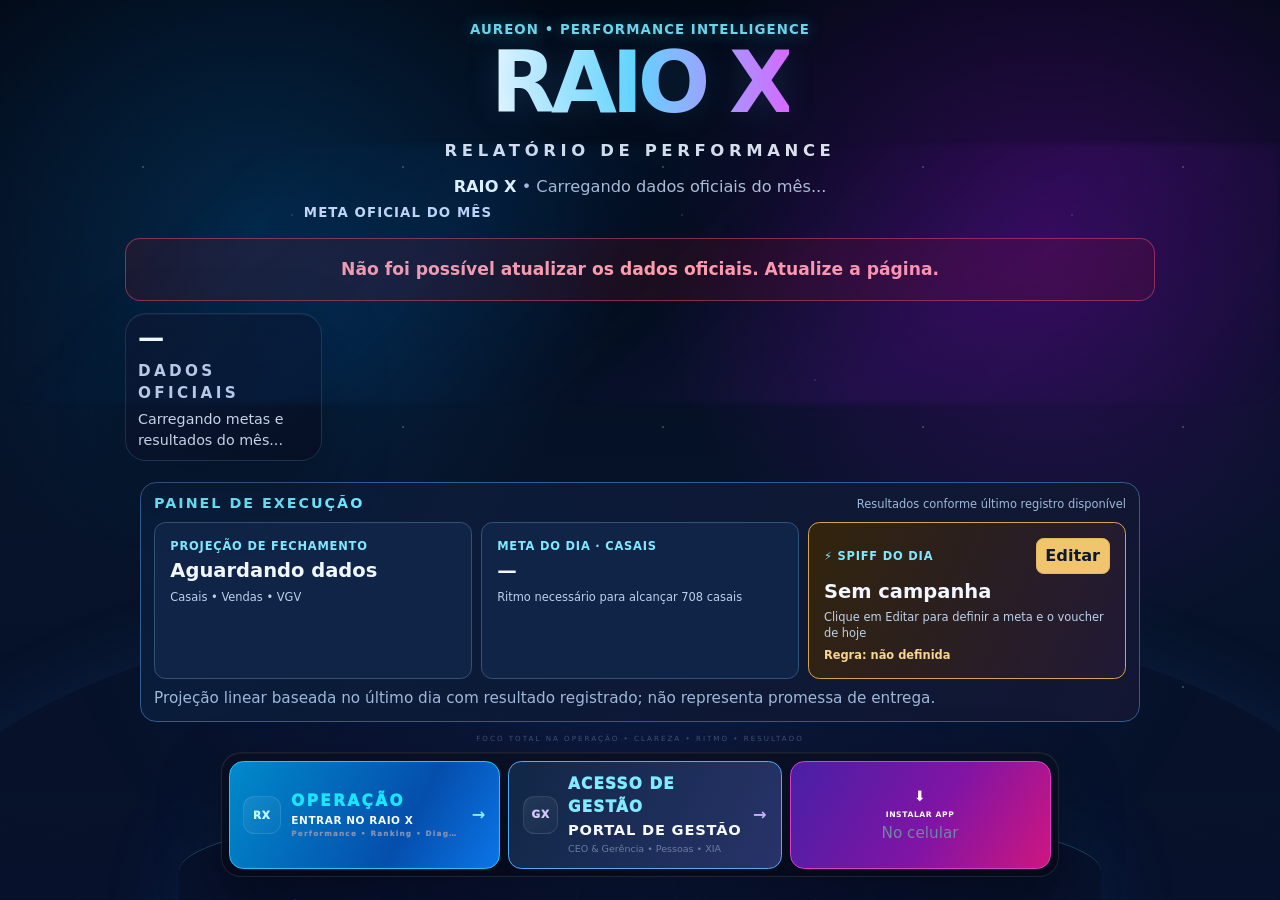
==== commit b3ae4a80: "Improve small labels and dashboard typography from screenshot feedback" ====
--- a/index.html
+++ b/index.html
@@ -746,5 +746,31 @@
 }
 </style>
 
+
+<style id="raiox-screenshot-readability-v129">
+/* Ajuste baseado na tela enviada: labels pequenos da página inicial */
+#raioxAppShell :is(small,.over,.mission-label,.goal-copy b,.goal-copy small,.leader-copy span,.rx124-head span,.rx124-grid article span,.rx124-grid article small,.rx124-footer,.flow-badge,.chip,.eye,.mini) {
+  font-size:16px!important; line-height:1.5!important;
+}
+#raioxAppShell :is(.mc small,.kpi small,.goal-copy small,.rx124-grid article small) {
+  font-size:15px!important; line-height:1.45!important;
+}
+#raioxAppShell :is(.goal-copy strong,.rx124-grid article b,.mc b,.kpi b) {
+  line-height:1.2!important;
+}
+#raioxAppShell .future-mission .mission-label,
+#raioxAppShell .future-mission .over {font-size:14px!important;letter-spacing:.08em!important}
+#raioxAppShell .rx124-head strong {font-size:17px!important}
+#raioxAppShell .rx124-grid article {padding:16px!important;min-height:118px!important}
+#raioxAppShell .mc,#raioxAppShell .kpi {padding:16px!important}
+@media(max-width:740px) {
+  #raioxAppShell :is(small,.over,.mission-label,.goal-copy b,.goal-copy small,.leader-copy span,.rx124-head span,.rx124-grid article span,.rx124-grid article small,.rx124-footer,.flow-badge,.chip,.eye,.mini) {
+    font-size:15px!important;line-height:1.5!important;
+  }
+  #raioxAppShell :is(.mc small,.kpi small,.goal-copy small,.rx124-grid article small) {font-size:14px!important}
+  #raioxAppShell .rx124-grid article {padding:14px!important}
+}
+</style>
+
 </body>
 </html>
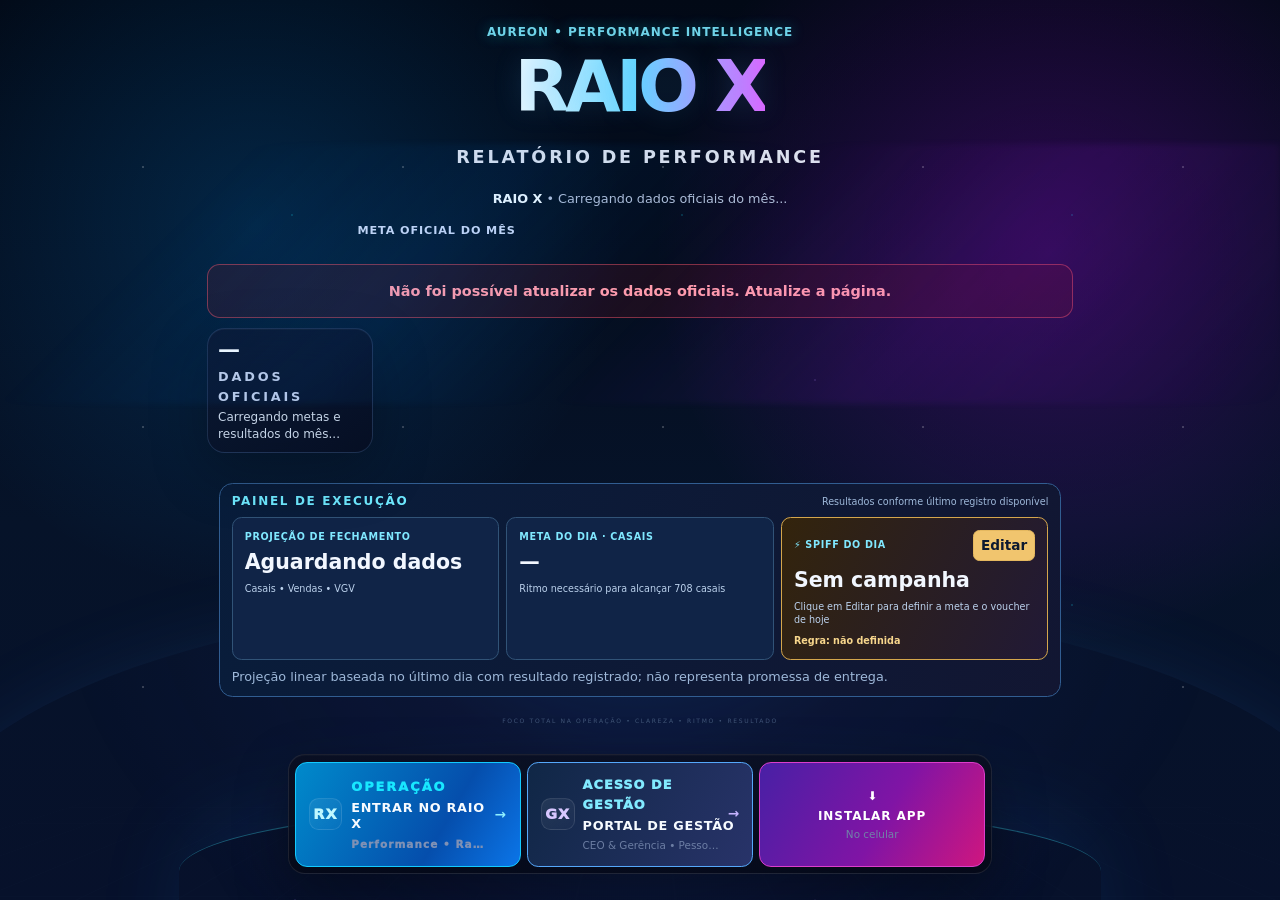
==== commit 7e8b2fd1: "Increase typography and spacing across RAIO X entry screen" ====
--- a/index.html
+++ b/index.html
@@ -772,5 +772,63 @@
 }
 </style>
 
+
+<style id="raiox-entry-readable-v130">
+/* Entrada inicial: hierarquia e leitura maiores */
+#cin .future-mission{gap:12px!important;padding:18px!important}
+#cin .future-mission h2{font-size:clamp(17px,1.8vw,22px)!important;letter-spacing:.16em!important}
+#cin .future-mission .over{font-size:15px!important;line-height:1.5!important}
+#cin #missionText{font-size:16px!important;line-height:1.6!important;max-width:1000px!important}
+#cin .mission-label{font-size:15px!important;line-height:1.5!important;margin:12px auto!important}
+#cin .goal-grid{gap:12px!important;margin:14px auto!important}
+#cin .goal-card{min-height:142px!important;padding:16px!important}
+#cin .goal-copy b{font-size:15px!important;line-height:1.45!important}
+#cin .goal-copy small{font-size:14px!important;line-height:1.45!important}
+#cin .goal-copy strong{font-size:clamp(23px,2.7vw,38px)!important;line-height:1.15!important}
+#cin .official-goal-strip{padding:16px!important}
+#cin .official-goal-strip :is(small,span,b,strong){font-size:15px!important;line-height:1.5!important}
+#cin .hero-leader{padding:18px!important}
+#cin .leader-copy strong{font-size:20px!important;line-height:1.3!important}
+#cin .leader-copy span{font-size:15px!important;line-height:1.5!important}
+#cin .rx124-head strong{font-size:16px!important}
+#cin .rx124-head span,#cin .rx124-footer{font-size:13px!important;line-height:1.5!important}
+#cin .rx124-grid article{padding:15px!important;gap:9px!important;min-height:120px!important}
+#cin .rx124-grid article>small,#cin .rx124-spiffhead small{font-size:14px!important;line-height:1.45!important}
+#cin .rx124-grid article>b{font-size:clamp(19px,2vw,27px)!important}
+#cin .rx124-grid article>span{font-size:14px!important;line-height:1.5!important}
+#cin .entry-command-dock{gap:12px!important;margin-top:16px!important}
+#cin .entry-command-dock>#enter,#cin #entryCeoPortal,#cin .entry-command-dock>#installRaioX{min-height:82px!important;padding:16px!important}
+#cin .entry-action-icon{font-size:18px!important;min-width:42px!important}
+#cin .entry-action-copy{gap:5px!important}
+#cin .entry-action-copy small{font-size:13px!important;line-height:1.4!important}
+#cin .entry-action-copy b{font-size:16px!important;line-height:1.3!important}
+#cin .entry-action-copy em,#cin #installRaioX small{font-size:13px!important;line-height:1.4!important}
+#cin #installRaioX b{font-size:15px!important}
+@media(max-width:900px){
+ #cin .future-mission{padding:14px!important;gap:10px!important}
+ #cin .goal-card{min-height:118px!important;padding:12px!important}
+ #cin .goal-copy strong{font-size:clamp(22px,5.4vw,32px)!important}
+ #cin .goal-copy b{font-size:14px!important}
+ #cin .goal-copy small{font-size:13px!important}
+ #cin .rx124-grid article>small,#cin .rx124-spiffhead small{font-size:13px!important}
+ #cin .rx124-grid article>span,#cin .rx124-head span,#cin .rx124-footer{font-size:13px!important}
+ #cin .entry-command-dock>*{min-height:76px!important}
+}
+@media(max-width:650px){
+ #cin .future-mission{width:100%!important;padding:12px!important}
+ #cin .future-mission h1{font-size:clamp(48px,13vw,68px)!important}
+ #cin .future-mission h2{font-size:15px!important}
+ #cin .goal-grid{gap:8px!important}
+ #cin .goal-card{min-height:104px!important;padding:10px!important}
+ #cin .goal-copy strong{font-size:clamp(20px,6vw,27px)!important}
+ #cin .goal-copy b{font-size:13px!important}
+ #cin .goal-copy small{font-size:12px!important}
+ #cin .rx124-grid article{padding:12px!important;min-height:0!important}
+ #cin .entry-command-dock{gap:8px!important}
+ #cin .entry-command-dock>*{min-height:68px!important}
+ #cin .entry-action-copy b{font-size:15px!important}
+}
+</style>
+
 </body>
 </html>
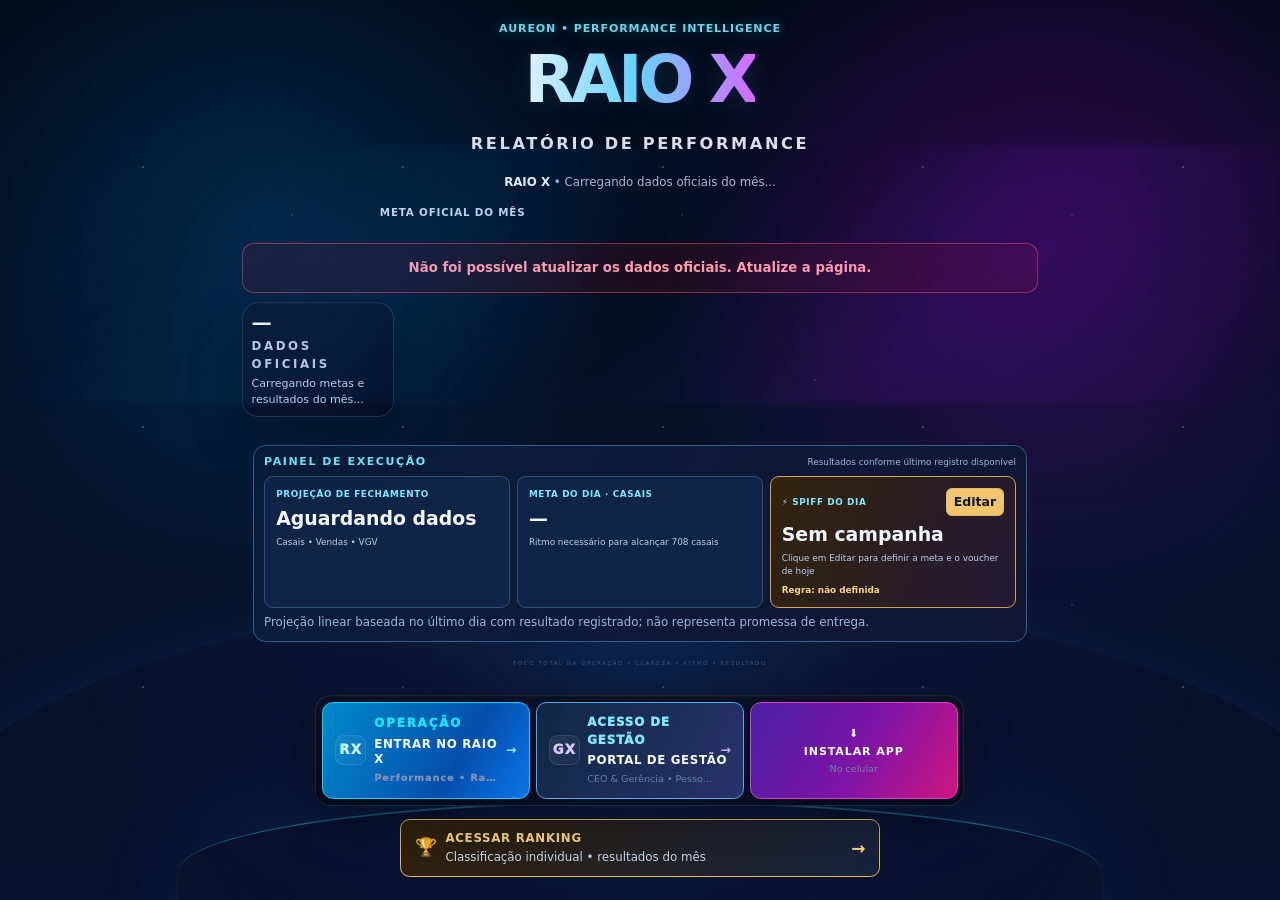
==== commit d68f4df8: "Restore direct ranking shortcut on RAIO X entry screen" ====
--- a/index.html
+++ b/index.html
@@ -202,6 +202,7 @@
           <span>⬇</span><b>INSTALAR APP</b><small>No celular</small>
         </button>
       </div>
+      <button class="entry-rank-shortcut" id="entryRankShortcut" type="button"><span>🏆</span><span><b>ACESSAR RANKING</b><small>Classificação individual • resultados do mês</small></span><strong>→</strong></button>
       <div class="install-status" id="installStatus" hidden></div>
     </div>
   </div>
@@ -511,6 +512,8 @@
     history.replaceState(null,'',location.pathname+location.search+'#dash');
   };
   if(enter) enter.addEventListener('click',openOperation);
+  const entryRank=document.getElementById('entryRankShortcut');
+  if(entryRank) entryRank.addEventListener('click',()=>{openOperation();setTimeout(()=>document.querySelector('.app [data-go="rank"]')?.click(),180);});
   if(location.hash==='#dash') openOperation();
 });
 </script>
@@ -830,5 +833,17 @@
 }
 </style>
 
+
+<style id="raiox-entry-ranking-shortcut-v131">
+#cin .entry-rank-shortcut{display:flex;align-items:center;justify-content:center;gap:12px;width:min(650px,100%);min-height:62px;margin:10px auto 0;padding:12px 18px;border:1px solid #e7b957;border-radius:13px;background:linear-gradient(110deg,#30210c,#17233d);color:#fff;cursor:pointer;text-align:left;box-sizing:border-box}
+#cin .entry-rank-shortcut>span:nth-child(2){display:flex;flex-direction:column;gap:3px;flex:1}
+#cin .entry-rank-shortcut b{font-size:16px;letter-spacing:.06em;color:#ffda83}
+#cin .entry-rank-shortcut small{font-size:13px;color:#c9d8e9}
+#cin .entry-rank-shortcut>span:first-child{font-size:24px}
+#cin .entry-rank-shortcut>strong{font-size:23px;color:#ffda83}
+#cin .entry-rank-shortcut:hover{filter:brightness(1.15);border-color:#ffe2a0}
+@media(max-width:650px){#cin .entry-rank-shortcut{min-height:58px;padding:10px 13px}#cin .entry-rank-shortcut b{font-size:15px}#cin .entry-rank-shortcut small{font-size:12px}}
+</style>
+
 </body>
 </html>
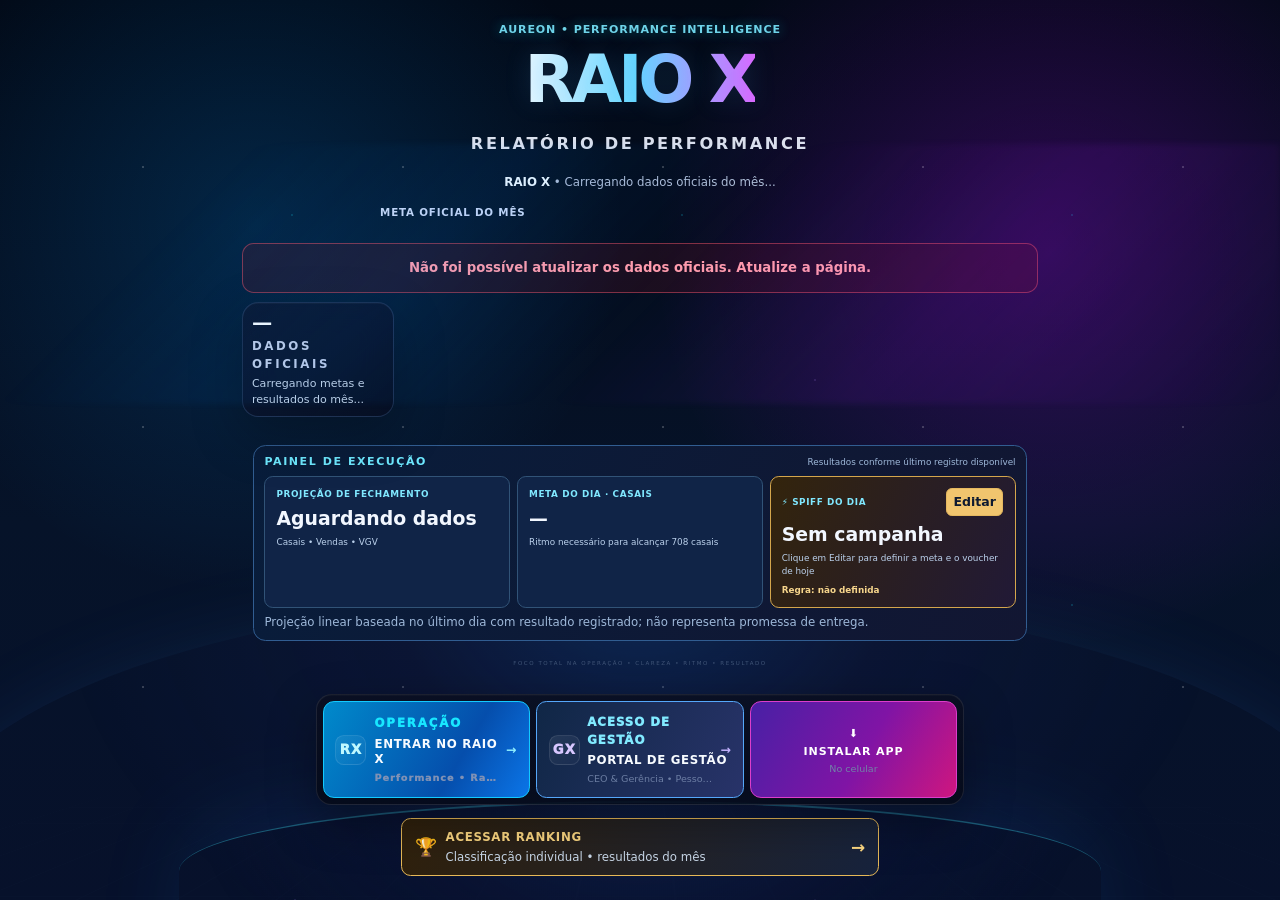
==== commit 37a7e724: "Normalize ranking table typography and emphasize results" ====
--- a/index.html
+++ b/index.html
@@ -845,5 +845,34 @@
 @media(max-width:650px){#cin .entry-rank-shortcut{min-height:58px;padding:10px 13px}#cin .entry-rank-shortcut b{font-size:15px}#cin .entry-rank-shortcut small{font-size:12px}}
 </style>
 
+
+<style id="rank-typography-v132">
+/* Ranking: texto de apoio compacto e números de resultado em destaque */
+#raioxAppShell #rank .tw table{table-layout:auto!important}
+#raioxAppShell #rank .tw th{font-size:12px!important;line-height:1.25!important;letter-spacing:.025em!important;padding:12px 9px!important;white-space:normal!important}
+#raioxAppShell #rank .tw td{font-size:14px!important;line-height:1.35!important;padding:13px 9px!important;vertical-align:middle!important}
+#raioxAppShell #rank .tw td .person{gap:8px!important;align-items:center!important;min-width:225px!important}
+#raioxAppShell #rank .tw td .person b{display:block;font-size:15px!important;line-height:1.25!important;white-space:normal!important}
+#raioxAppShell #rank .tw td .person .mini{display:block;font-size:12px!important;line-height:1.3!important;margin-top:3px!important}
+#raioxAppShell #rank .tw td .person .av{flex:0 0 34px!important;width:34px!important;height:34px!important;font-size:15px!important}
+#raioxAppShell #rank .tw td.pos{font-size:14px!important;white-space:nowrap!important}
+#raioxAppShell #rank .tw td:nth-child(n+3):nth-child(-n+10){font-size:16px!important;font-weight:600!important;white-space:nowrap!important}
+#raioxAppShell #rank .tw td:nth-child(3) b,
+#raioxAppShell #rank .tw td:nth-child(10) b,
+#raioxAppShell #rank .tw td .v{font-size:19px!important;font-weight:800!important;line-height:1.2!important}
+#raioxAppShell #rank .tw td:nth-child(6){font-size:15px!important}
+#raioxAppShell #rank .tw td .tag{font-size:11px!important;line-height:1.2!important;padding:4px 6px!important;white-space:nowrap!important}
+#raioxAppShell #rank .tw td .person span[style*="border-radius:999px"]{font-size:10px!important;line-height:1.2!important;padding:4px 7px!important}
+@media(max-width:900px){
+ #raioxAppShell #rank .tw table{min-width:1080px!important}
+ #raioxAppShell #rank .tw th{font-size:11px!important;padding:10px 7px!important}
+ #raioxAppShell #rank .tw td{font-size:14px!important;padding:11px 7px!important}
+ #raioxAppShell #rank .tw td .person{min-width:205px!important}
+ #raioxAppShell #rank .tw td .person b{font-size:14px!important}
+ #raioxAppShell #rank .tw td:nth-child(n+3):nth-child(-n+10){font-size:15px!important}
+ #raioxAppShell #rank .tw td:nth-child(3) b,#raioxAppShell #rank .tw td:nth-child(10) b,#raioxAppShell #rank .tw td .v{font-size:18px!important}
+}
+</style>
+
 </body>
 </html>
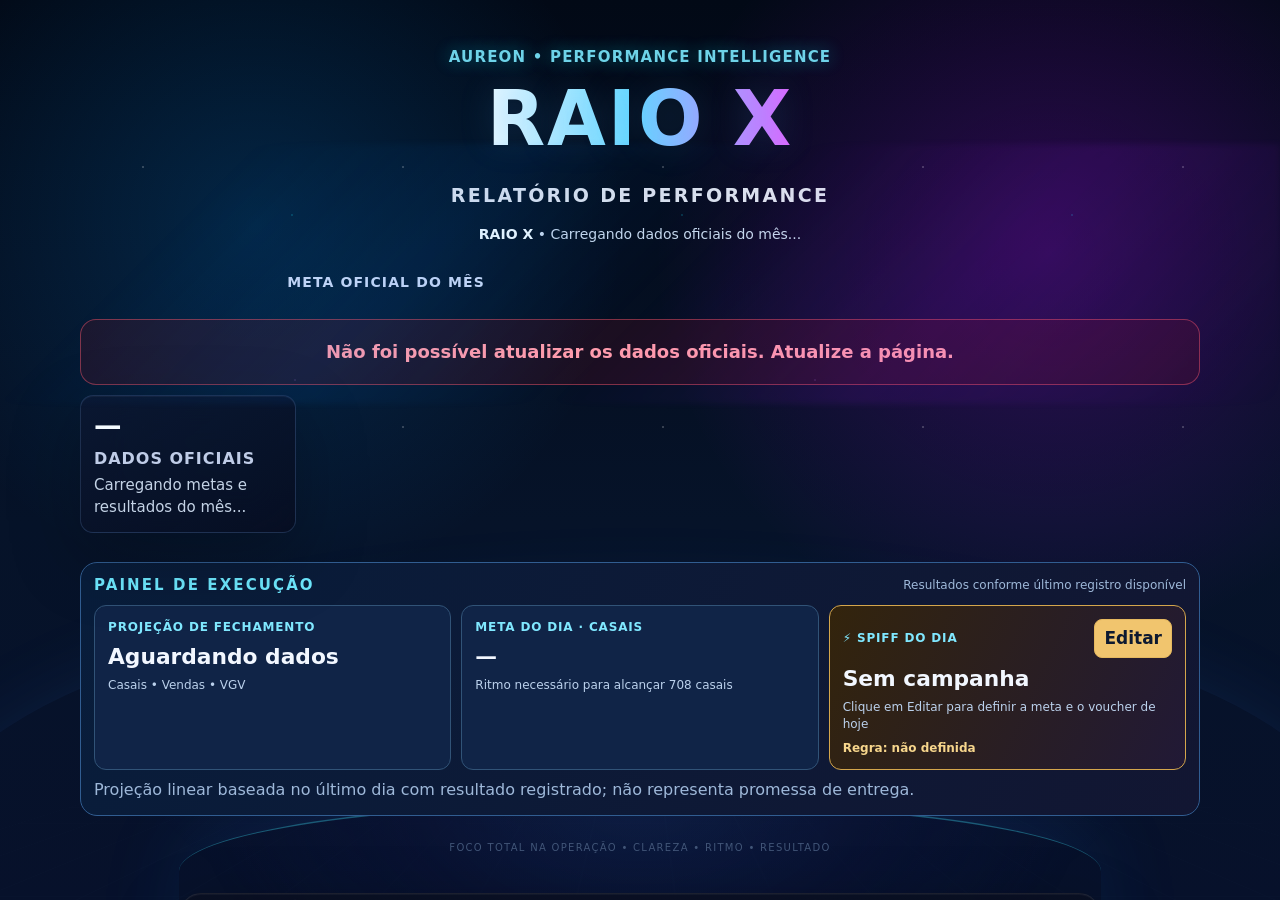
==== commit b3c63d73: "Audit and reorganize RAIO X entry screen layout" ====
--- a/index.html
+++ b/index.html
@@ -650,26 +650,9 @@
 }
 </style>
 <script id="raiox-entry-fit-v97">
-(function(){
- var scheduled=false;
- function fit(){
-  scheduled=false;
-  var stage=document.getElementById('cin'),panel=stage&&stage.querySelector('.future-mission');
-  if(!stage||!panel)return;
-  if(window.innerWidth<=900){panel.style.removeProperty('zoom');return;}
-  panel.style.zoom='1';
-  var width=Math.max(1,stage.clientWidth-24),height=Math.max(1,stage.clientHeight-12);
-  var actualW=Math.max(panel.scrollWidth,panel.offsetWidth),actualH=Math.max(panel.scrollHeight,panel.offsetHeight);
-  var factor=Math.min(1,width/actualW,height/actualH);
-  panel.style.zoom=String(Math.max(.52,factor*.985));
- }
- function schedule(){if(scheduled)return;scheduled=true;requestAnimationFrame(fit)}
- if(document.readyState==='loading')document.addEventListener('DOMContentLoaded',schedule);else schedule();
- window.addEventListener('resize',schedule);
- window.addEventListener('load',schedule);
- var stage=document.getElementById('cin');
- if(stage&&window.MutationObserver){new MutationObserver(schedule).observe(stage,{childList:true,subtree:true,characterData:true});}
-})();
+(function(){function reset(){var p=document.querySelector('#cin .future-mission');if(p)p.style.removeProperty('zoom');}
+if(document.readyState==='loading')document.addEventListener('DOMContentLoaded',reset);else reset();
+window.addEventListener('resize',reset);window.addEventListener('load',reset);})();
 </script>
 
 <style id="raiox-analytics-style-v111">.raiox-analytics-controls{display:flex;flex-wrap:wrap;gap:14px;margin-bottom:16px}.raiox-analytics-controls label{font-size:12px;color:#9cbed7;display:flex;flex-direction:column;gap:6px}.raiox-analytics-controls select{min-width:180px;max-width:100%;padding:10px;background:#08192f;color:#e5faff;border:1px solid #275d83;border-radius:9px}.raiox-analytics-chart{display:grid;gap:10px;margin:16px 0 24px}.raiox-chart-row{display:grid;grid-template-columns:minmax(110px,220px) minmax(60px,1fr) 85px;align-items:center;gap:10px;font-size:12px}.raiox-chart-name{overflow:hidden;text-overflow:ellipsis;white-space:nowrap}.raiox-chart-track{height:17px;background:#10283e;border-radius:6px;overflow:hidden}.raiox-chart-bar{height:100%;background:linear-gradient(90deg,#00c8ef,#9360ff);border-radius:6px}.raiox-analytics-summary{display:flex;flex-wrap:wrap;gap:10px;margin:12px 0 20px}.raiox-analytics-summary span{background:#09223d;border:1px solid #245678;border-radius:10px;padding:10px 14px}.raiox-analytics-summary strong{display:block;font-size:20px;color:#e8faff}#analyticsInsights{line-height:1.8;color:#c2d9ed}@media(max-width:650px){.raiox-chart-row{grid-template-columns:100px minmax(40px,1fr) 65px;gap:5px;font-size:10px}}</style><script id="raiox-analytics-script-v125">(function(){let data=null,page=0,metric='couples',selected='';const $=id=>document.getElementById(id),num=v=>Number(v)||0,esc=v=>String(v??'').replace(/[&<>"']/g,c=>({'&':'&amp;','<':'&lt;','>':'&gt;','"':'&quot;',"'":'&#39;'}[c])),fmt=v=>Intl.NumberFormat('pt-BR',{maximumFractionDigits:1}).format(v),money=v=>Intl.NumberFormat('pt-BR',{style:'currency',currency:'BRL',maximumFractionDigits:0}).format(v);const conv=p=>num(p.couples)?num(p.sales)/num(p.couples)*100:0;const value=p=>metric==='conversion'?conv(p):num(p[metric]);function render(){if(!data||!$('analyticsChart'))return;const people=data.people||[],sel=$('analyticsPerson');if(!sel)return;sel.innerHTML='<option value="">Todos os profissionais</option>'+people.map(p=>'<option value="'+esc(p.name)+'">'+esc(p.name)+'</option>').join('');sel.value=selected;if(sel.value!==selected){selected='';sel.value=''}const rows=people.filter(p=>!selected||p.name===selected).sort((a,b)=>value(b)-value(a)),total=rows.reduce((a,p)=>({c:a.c+num(p.couples),s:a.s+num(p.sales),v:a.v+num(p.vgv)}),{c:0,s:0,v:0});$('analyticsSummary').innerHTML='<span>Casais<strong>'+fmt(total.c)+'</strong></span><span>Vendas<strong>'+fmt(total.s)+'</strong></span><span>VGV<strong>'+money(total.v)+'</strong></span><span>Conversão<strong>'+fmt(total.c?total.s/total.c*100:0)+'%</strong></span>';const pages=Math.max(1,Math.ceil(rows.length/5));page=Math.min(page,pages-1);const slice=rows.slice(page*5,page*5+5),max=Math.max(1,...slice.map(value));$('analyticsChart').innerHTML='<div class="analytics-legend"><span>🟦 Casais</span><span>🟪 Vendas</span><span>🟥 Conversão (%)</span></div><div class="analytics-grouped">'+slice.map(p=>{const c=conv(p),bar=(v,color,label)=>'<div class="analytics-col" style="height:'+Math.max(3,v/max*100)+'%;background:'+color+'" title="'+esc(label)+'"></div>';return '<div class="analytics-group" tabindex="0" role="button" aria-label="Ver detalhes de '+esc(p.name)+'" data-person="'+esc(p.name)+'"><div class="analytics-bars">'+(metric==='couples'?bar(num(p.couples),'#25baf4','Casais: '+num(p.couples)):metric==='sales'?bar(num(p.sales),'#9a6df7','Vendas: '+num(p.sales)):metric==='vgv'?bar(num(p.vgv),'#25baf4','VGV: '+money(num(p.vgv))):bar(c,'#e85b65','Conversão: '+fmt(c)+'%'))+'</div><div class="analytics-label">'+esc(p.name.split(' ').slice(0,2).join(' '))+'</div><div class="analytics-value">'+(metric==='vgv'?money(num(p.vgv)):metric==='conversion'?fmt(c)+'%':fmt(value(p)))+'</div></div>'}).join('')+'</div>';const nav=$('analyticsNavigator');if(nav){nav.style.display='flex';nav.querySelector('.analytics-scrollhint').textContent='Exibindo '+(rows.length?page*5+1:0)+'–'+Math.min(rows.length,(page+1)*5)+' de '+rows.length+' profissionais • '+(page+1)+'/'+pages;nav.querySelector('#analyticsPrev').disabled=page===0;nav.querySelector('#analyticsNext').disabled=page>=pages-1}$('analyticsInsights').textContent='Entre os '+rows.length+' profissionais selecionados, '+rows.filter(p=>num(p.couples)>0&&conv(p)<25).length+' estão abaixo de 25% de conversão.'}function init(){if(!$('analyticsChart'))return;const metricSelect=$('analyticsMetric');metricSelect.parentElement.style.display='';metricSelect.addEventListener('change',()=>{metric=metricSelect.value;page=0;render()});$('analyticsPerson').addEventListener('change',e=>{selected=e.target.value;page=0;render()});const nav=document.createElement('div');nav.className='analytics-navigator';nav.id='analyticsNavigator';nav.innerHTML='<span class="analytics-scrollhint">5 profissionais por página</span><div class="analytics-nav-buttons"><button type="button" id="analyticsPrev" aria-label="Página anterior">←</button><button type="button" id="analyticsNext" aria-label="Próxima página">→</button></div>';$('analyticsChart').before(nav);nav.querySelector('#analyticsPrev').addEventListener('click',()=>{page=Math.max(0,page-1);render()});nav.querySelector('#analyticsNext').addEventListener('click',()=>{page++;render()});$('analyticsChart').addEventListener('click',e=>{const g=e.target.closest('[data-person]');if(g){selected=g.dataset.person;page=0;render()}});$('analyticsChart').addEventListener('keydown',e=>{if((e.key==='Enter'||e.key===' ')&&e.target.closest('[data-person]')){e.preventDefault();e.target.closest('[data-person]').click()}});window.addEventListener('raiox:analytics-data',()=>{const next=window.raioxVoiceData;if(next&&next.refMonth!==data?.refMonth){page=0;selected=''}data=next;render()});document.querySelectorAll('[data-go="analytics"]').forEach(b=>b.addEventListener('click',()=>setTimeout(render,50)));data=window.raioxVoiceData;render()}if(document.readyState==='loading')document.addEventListener('DOMContentLoaded',init);else init()})();</script><style id="raiox-analytics-grouped-v118">.analytics-legend{display:flex;flex-wrap:wrap;gap:16px;font-size:12px;margin:12px 0;color:#d1e4f3}.analytics-grouped{display:flex;align-items:end;gap:10px;min-height:290px;overflow-x:auto;padding:20px 8px 5px;border-bottom:1px solid #3a5476}.analytics-group{flex:1 0 78px;min-width:78px;max-width:140px}.analytics-bars{height:230px;display:flex;align-items:end;justify-content:center;gap:3px;border-bottom:1px solid #36506a}.analytics-col{width:26%;min-height:3px;border-radius:4px 4px 0 0;transition:height .3s}.analytics-label{font-size:10px;color:#c5d7e7;text-align:center;overflow-wrap:anywhere;line-height:1.3;padding:8px 2px;min-height:36px}@media(max-width:650px){.analytics-grouped{min-height:250px}.analytics-bars{height:180px}.analytics-group{flex-basis:72px;min-width:72px}}</style><style id="raiox-month-tabs-style-v115">.top-actions .raiox-month-tabs-v115{display:flex!important;align-items:center!important;gap:12px!important;flex:1 1 310px!important;min-width:290px!important;max-width:480px!important;overflow:visible!important}.raiox-month-tabs-v115 .raiox-month-buttons{display:flex!important;align-items:center!important;gap:5px!important;flex:1!important;min-width:0!important;position:relative!important;z-index:200!important}.raiox-month-tabs-v115 .raiox-month-buttons a{display:flex!important;flex:1!important;align-items:center!important;justify-content:center!important;min-height:44px!important;padding:8px 6px!important;border:1px solid #286185!important;border-radius:9px!important;background:#07162b!important;color:#aeeeff!important;text-decoration:none!important;font-size:12px!important;font-weight:800!important;pointer-events:auto!important;cursor:pointer!important;white-space:nowrap!important}.raiox-month-tabs-v115 .raiox-month-buttons a[aria-current="page"]{background:#14638d!important;color:#fff!important;border-color:#32d9f4!important}.raiox-month-tabs-v115 #monthCurrentSelect{position:absolute!important;left:-9999px!important;width:1px!important;min-width:0!important;height:1px!important;opacity:0!important;pointer-events:none!important}@media(max-width:650px){.top-actions .raiox-month-tabs-v115{min-width:0!important;flex:1 1 100%!important;max-width:100%!important}.raiox-month-tabs-v115 .raiox-month-buttons a{font-size:11px!important}}</style><script id="raiox-month-switch-v120">(function(){const valid=['2026-09-01','2026-10-01','2026-11-01'];function sync(){const current=new URLSearchParams(location.search).get('month')||'2026-11-01';document.querySelectorAll('[data-month-tab]').forEach(a=>{const target=new URL(location.href);target.searchParams.set('month',a.dataset.monthTab);target.searchParams.set('v','123');a.href=target.toString();if(a.dataset.monthTab===current)a.setAttribute('aria-current','page');else a.removeAttribute('aria-current')});const select=document.getElementById('monthCurrentSelect');if(select)select.value=current;}document.addEventListener('click',function(e){const a=e.target.closest('[data-month-tab]');if(!a||!valid.includes(a.dataset.monthTab))return;e.preventDefault();e.stopImmediatePropagation();const target=new URL(location.href);target.searchParams.set('month',a.dataset.monthTab);target.searchParams.set('v','122');location.assign(target.toString());},true);if(document.readyState==='loading')document.addEventListener('DOMContentLoaded',sync);else sync();})();</script><style id="raiox-month-feedback-v121">#raioxMonthFeedback{font-size:11px;color:#bde7f5;margin-top:6px;min-height:14px}.raiox-month-tabs-v115{flex-wrap:wrap!important}#raioxMonthFeedback{flex-basis:100%;text-align:center}</style><script id="raiox-month-feedback-script-v121">(function(){function init(){const panel=document.querySelector('.raiox-month-tabs-v115');if(!panel||document.getElementById('raioxMonthFeedback'))return;const el=document.createElement('div');el.id='raioxMonthFeedback';el.setAttribute('role','status');panel.appendChild(el);window.addEventListener('raiox:month-loaded',e=>{const n=e.detail?.count||0;el.textContent='Mês carregado • '+n+' registros de profissionais';});window.addEventListener('raiox:analytics-data',()=>{el.textContent='Resultados atualizados';});if(document.body.classList.contains('raiox-live-error'))el.textContent='Erro ao carregar resultados';}if(document.readyState==='loading')document.addEventListener('DOMContentLoaded',init);else init()})();</script><script id="raiox-live-validation-v122">(function(){const months={'2026-09-01':'Setembro/2026','2026-10-01':'Outubro/2026','2026-11-01':'Novembro/2026'};const expected=new URLSearchParams(location.search).get('month')||'2026-11-01';function status(message,ok){const el=document.getElementById('raioxMonthFeedback');if(el){el.textContent=message;el.style.color=ok?'#72f6cb':'#ffbd88'}}window.addEventListener('raiox:month-loaded',function(e){const actual=e.detail&&e.detail.month;if(actual!==expected){status('Atenção: mês incorreto carregado. Atualize a página.',false);return}status(months[actual]+' carregado • '+(e.detail.count||0)+' registros',true)});window.addEventListener('raiox:analytics-data',function(){const data=window.raioxVoiceData;if(!data)return;if(data.refMonth!==expected)status('Analytics: dados de outro mês detectados',false)});window.addEventListener('error',function(e){if(e.message&&/raiox|month|analytics/i.test(e.message))status('Falha de carregamento detectada',false)});})();</script><script id="raiox-smoke-v123">(function(){const expected=new URLSearchParams(location.search).get('month')||'2026-11-01';function verify(e){const d=window.raioxVoiceData;const chart=document.getElementById('analyticsChart');const summary=document.getElementById('analyticsSummary');const errors=[];if(!d||d.refMonth!==expected)errors.push('mês carregado diferente do solicitado');if(!chart||!summary)errors.push('estrutura Analytics ausente');if(d&&d.people&&d.people.length&&(!chart||!chart.querySelector('.analytics-grouped')))errors.push('gráfico não renderizado');const state={month:expected,loaded:d?.refMonth,records:e?.detail?.count??null,charts:!!chart?.querySelector('.analytics-grouped'),ok:errors.length===0,errors:errors};window.RAIOX_SMOKE_TEST=state;const label=document.getElementById('raioxMonthFeedback');if(label){label.textContent=state.ok?'✓ '+expected.slice(5,7)+'/2026 • dados e gráficos verificados':'⚠ '+errors.join('; ');label.style.color=state.ok?'#78f5ca':'#ffb788'}console.info('RAIO X smoke test',state)}window.addEventListener('raiox:month-loaded',e=>setTimeout(()=>verify(e),80));})();</script><style id="raiox-analytics-navigation-v124">.analytics-navigator{display:flex;align-items:center;gap:9px;justify-content:space-between;margin:12px 0}.analytics-nav-buttons{display:flex;gap:7px}.analytics-nav-buttons button{background:#0b2945;color:#d9f5ff;border:1px solid #296080;border-radius:9px;padding:9px 13px;cursor:pointer;font-weight:700}.analytics-nav-buttons button:disabled{opacity:.3;cursor:default}.analytics-scrollhint{font-size:12px;color:#9fc4dd}.analytics-grouped{scroll-behavior:smooth;scroll-snap-type:x proximity;overscroll-behavior-x:contain}.analytics-group{scroll-snap-align:start;cursor:pointer;position:relative}.analytics-group:hover .analytics-bars,.analytics-group:focus-visible .analytics-bars{filter:brightness(1.2)}.analytics-group:focus-visible{outline:2px solid #4cd8ff;outline-offset:2px}.analytics-col{position:relative}.analytics-group:hover .analytics-col{filter:brightness(1.15)}.analytics-group[data-selected="true"] .analytics-label{color:#68e4ff;font-weight:800}.analytics-grouped::-webkit-scrollbar{height:8px}.analytics-grouped::-webkit-scrollbar-thumb{background:#295879;border-radius:8px}@media(max-width:650px){.analytics-navigator{align-items:flex-start}.analytics-scrollhint{max-width:170px}.analytics-nav-buttons button{min-width:44px}}</style><style id="raiox-analytics-pages-v125">.analytics-grouped{overflow-x:hidden;justify-content:space-around;gap:12px}.analytics-group{flex:1 1 120px;max-width:190px;min-width:60px}.analytics-value{text-align:center;font-size:13px;font-weight:800;color:#d7f4ff;margin:5px 0}.analytics-bars{height:220px}.analytics-legend{display:none}@media(max-width:650px){.analytics-grouped{gap:5px}.analytics-group{min-width:45px}.analytics-bars{height:160px}.analytics-label{font-size:9px}.analytics-value{font-size:10px}}</style><script id="raiox-strategy-script-v124">
@@ -874,5 +857,76 @@
 }
 </style>
 
+
+<style id="raiox-entry-home-audit-v138">
+#cin.future-cin:not(.hide){height:auto!important;min-height:100svh!important;max-height:none!important;overflow-x:hidden!important;overflow-y:visible!important;display:flex!important;align-items:flex-start!important;justify-content:center!important;box-sizing:border-box!important;padding:clamp(12px,2.2vh,26px) 12px 30px!important}
+#cin .future-mission{width:min(1200px,100%)!important;max-width:1200px!important;min-height:0!important;height:auto!important;flex:0 1 auto!important;margin:auto!important;padding:clamp(14px,2vw,24px)!important;gap:13px!important;box-sizing:border-box!important;zoom:1!important;transform:none!important}
+#cin .future-mission h1{font-size:clamp(48px,6vw,76px)!important;line-height:1!important;letter-spacing:.025em!important}
+#cin .future-mission h2{font-size:clamp(15px,1.5vw,19px)!important;line-height:1.3!important;letter-spacing:.12em!important}
+#cin #missionText{max-width:920px!important;margin:3px auto 8px!important;font-size:14px!important;line-height:1.55!important;color:#c6d8ed!important}
+#cin .mission-label{margin:8px auto!important;font-size:12px!important;letter-spacing:.13em!important}
+#cin .goal-grid{width:100%!important;max-width:1120px!important;display:grid!important;grid-template-columns:repeat(5,minmax(0,1fr))!important;gap:10px!important;margin:8px auto!important}
+#cin .goal-grid>.goal-card{min-width:0!important;min-height:112px!important;padding:13px!important;border-radius:13px!important}
+#cin .goal-copy b{font-size:12px!important;line-height:1.35!important;letter-spacing:.06em!important}
+#cin .goal-copy strong{font-size:clamp(22px,2.5vw,32px)!important;line-height:1.15!important;letter-spacing:-.025em!important}
+#cin .goal-copy small{font-size:12px!important;line-height:1.4!important}
+#cin .goal-track{margin-top:auto!important}
+#cin .goal-grid>.official-goal-strip{grid-column:1/-1!important;width:100%!important;max-width:none!important;display:grid!important;grid-template-columns:1.5fr repeat(3,minmax(0,1fr))!important;align-items:center!important;gap:12px!important;margin:0!important;padding:12px 16px!important;min-height:66px!important;border-radius:12px!important}
+#cin .official-goal-strip small,#cin .official-goal-strip span{font-size:11px!important;line-height:1.35!important}
+#cin .official-goal-strip strong{font-size:clamp(18px,2vw,24px)!important;line-height:1.2!important}
+#cin #raiox-strategy-v124{width:100%!important;max-width:1120px!important;margin:8px auto!important;padding:13px!important}
+#cin .rx124-head{align-items:center!important;gap:8px!important}
+#cin .rx124-head strong{font-size:12px!important}
+#cin .rx124-head span,#cin .rx124-footer{font-size:11px!important;line-height:1.4!important}
+#cin .rx124-grid{gap:10px!important;margin-top:10px!important}
+#cin .rx124-grid article{min-height:102px!important;padding:13px!important;gap:7px!important}
+#cin .rx124-grid article>small,#cin .rx124-spiffhead small{font-size:11px!important;line-height:1.35!important}
+#cin .rx124-grid article>b{font-size:clamp(17px,1.7vw,22px)!important;line-height:1.25!important}
+#cin .rx124-grid article>span{font-size:12px!important;line-height:1.45!important}
+#cin #raioxCaptainHistory{width:100%!important;max-width:1120px!important;margin:8px auto 12px!important;padding:13px!important}
+#cin #raioxCaptainHistory h3{font-size:15px!important}
+#cin .future-mantra{margin:7px auto!important;font-size:10px!important;letter-spacing:.13em!important}
+#cin .entry-actions{width:100%!important;max-width:920px!important;margin:8px auto 0!important}
+#cin .entry-command-dock{display:grid!important;grid-template-columns:1.25fr 1.15fr auto!important;gap:10px!important;align-items:stretch!important}
+#cin .entry-command-dock>#enter,#cin .entry-command-dock>#entryCeoPortal,#cin .entry-command-dock>#installRaioX{min-width:0!important;min-height:68px!important;padding:12px 14px!important}
+#cin .entry-action-copy b{font-size:14px!important;line-height:1.3!important}
+#cin .entry-action-copy small,#cin .entry-action-copy em{font-size:11px!important;line-height:1.35!important}
+#cin #installRaioX{display:flex!important;flex-direction:column!important;justify-content:center!important;gap:3px!important}
+#cin #installRaioX b{font-size:12px!important}
+#cin #installRaioX small{font-size:10px!important}
+#cin .entry-rank-shortcut{width:min(420px,100%)!important;min-height:48px!important;margin:9px auto 0!important;padding:9px 14px!important}
+#cin .entry-rank-shortcut b{font-size:13px!important;letter-spacing:.04em!important}
+#cin .entry-rank-shortcut small{font-size:11px!important}
+@media(max-width:900px){
+#cin.future-cin:not(.hide){padding:10px 8px 22px!important}
+#cin .future-mission{width:100%!important;padding:12px!important;gap:10px!important}
+#cin .goal-grid{grid-template-columns:repeat(2,minmax(0,1fr))!important;gap:8px!important}
+#cin .goal-grid>.goal-card{min-height:100px!important;padding:11px!important}
+#cin .goal-grid>.goal-card:nth-child(3),#cin .goal-grid>.goal-card:nth-child(5){grid-column:span 2!important}
+#cin .goal-grid>.official-goal-strip{grid-column:1/-1!important}
+#cin .official-goal-strip{grid-template-columns:repeat(3,minmax(0,1fr))!important;gap:8px!important}
+#cin .official-goal-strip>div:first-child{grid-column:1/-1!important}
+#cin .rx124-grid{grid-template-columns:repeat(2,minmax(0,1fr))!important}
+#cin .rx124-grid>.rx124-spiff{grid-column:1/-1!important}
+#cin .entry-command-dock{grid-template-columns:1fr 1fr!important}
+#cin .entry-command-dock>#installRaioX{grid-column:1/-1!important;min-height:48px!important;flex-direction:row!important;align-items:center!important}
+}
+@media(max-width:600px){
+#cin .future-mission h1{font-size:clamp(42px,12vw,58px)!important}
+#cin .future-mission h2{font-size:13px!important}
+#cin #missionText{font-size:12px!important}
+#cin .goal-copy b{font-size:11px!important}
+#cin .goal-copy strong{font-size:clamp(20px,6vw,27px)!important}
+#cin .goal-copy small{font-size:11px!important}
+#cin .official-goal-strip{padding:10px!important}
+#cin .official-goal-strip strong{font-size:17px!important}
+#cin .rx124-grid{grid-template-columns:1fr!important}
+#cin .rx124-grid>.rx124-spiff{grid-column:auto!important}
+#cin .entry-command-dock{grid-template-columns:1fr!important}
+#cin .entry-command-dock>#installRaioX{grid-column:auto!important}
+#cin .entry-rank-shortcut{width:100%!important}
+}
+</style>
+
 </body>
 </html>
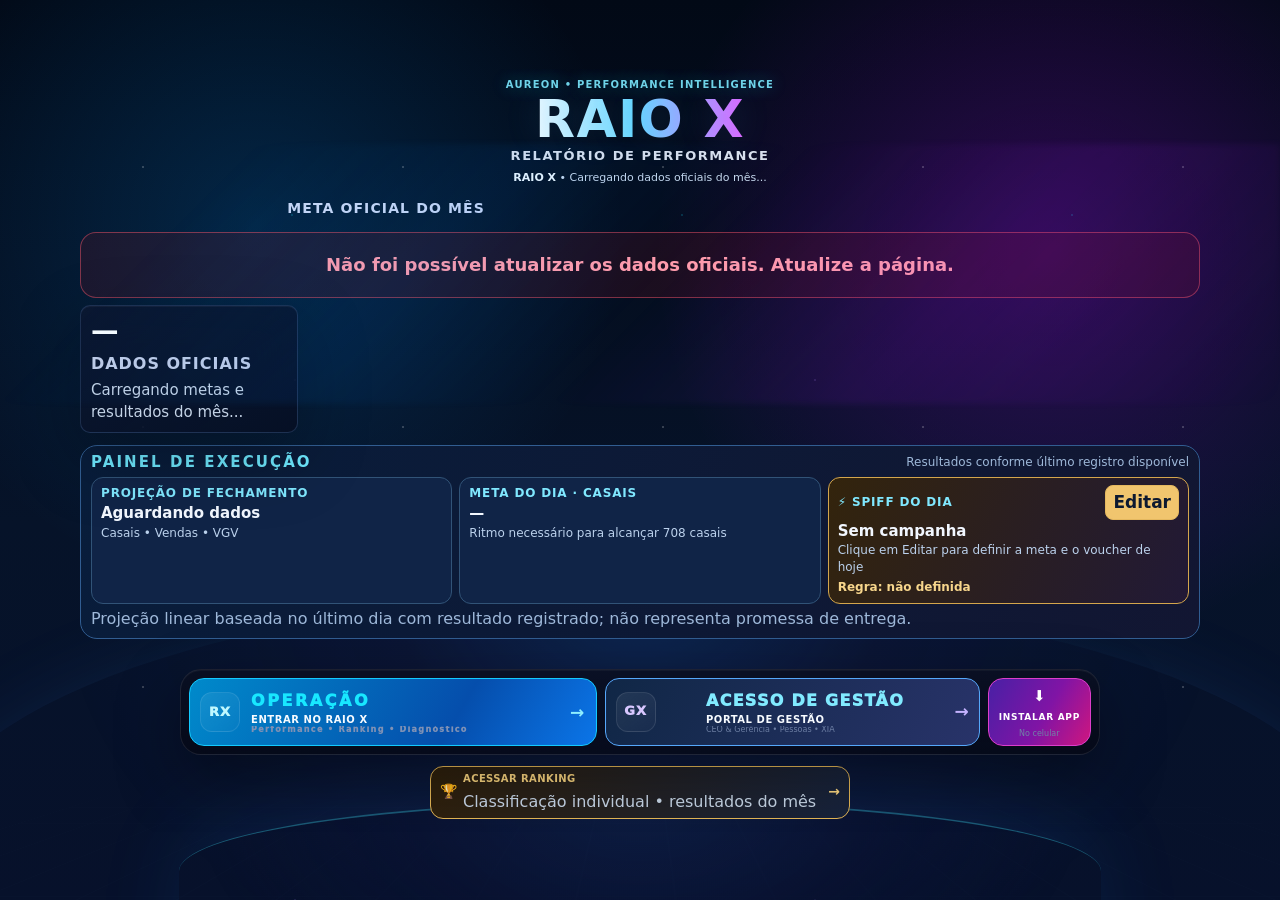
==== commit 3946dcad: "Compactar tela inicial do RAIO X para caber em uma tela" ====
--- a/index.html
+++ b/index.html
@@ -928,5 +928,86 @@
 }
 </style>
 
+
+<style id="raiox-one-screen-v139">
+/* Entrada RAIO X: painel compacto para caber em uma tela desktop */
+@media (min-width:901px) and (min-height:650px){
+ #cin.future-cin:not(.hide){
+  height:100svh!important;min-height:650px!important;max-height:100svh!important;
+  overflow:hidden!important;padding:7px 12px!important;align-items:center!important;
+ }
+ #cin .future-mission{
+  width:min(1240px,100%)!important;max-width:1240px!important;
+  max-height:calc(100svh - 14px)!important;overflow:hidden!important;
+  padding:8px 16px!important;gap:5px!important;
+ }
+ #cin .orbital-core{display:none!important}
+ #cin .future-mission>.over{font-size:10px!important;line-height:1.1!important;letter-spacing:.12em!important}
+ #cin .future-mission h1{font-size:clamp(38px,4.2vw,52px)!important;line-height:.95!important;margin:0!important}
+ #cin .future-mission h2{font-size:13px!important;line-height:1.15!important;margin:0!important}
+ #cin #missionText{font-size:11px!important;line-height:1.25!important;margin:2px auto 3px!important}
+ #cin .mission-label{font-size:10px!important;line-height:1!important;margin:2px auto!important}
+ #cin .goal-grid{gap:7px!important;margin:3px auto!important}
+ #cin .goal-grid>.goal-card{min-height:76px!important;padding:8px 10px!important;border-radius:10px!important}
+ #cin .goal-copy{gap:3px!important}
+ #cin .goal-copy b{font-size:10px!important;line-height:1.15!important}
+ #cin .goal-copy strong{font-size:clamp(19px,2vw,25px)!important;line-height:1!important}
+ #cin .goal-copy small{font-size:10px!important;line-height:1.15!important}
+ #cin .goal-track{height:4px!important}
+ #cin .goal-grid>.official-goal-strip{min-height:43px!important;padding:6px 12px!important;gap:7px!important}
+ #cin .official-goal-strip small,#cin .official-goal-strip span{font-size:9px!important;line-height:1.15!important}
+ #cin .official-goal-strip strong{font-size:16px!important;line-height:1!important}
+ #cin .hero-leader{min-height:48px!important;padding:6px 12px!important;margin:3px auto!important;gap:8px!important}
+ #cin .leader-crown{font-size:20px!important}
+ #cin .leader-copy{gap:1px!important}
+ #cin .leader-copy strong{font-size:14px!important;line-height:1.1!important}
+ #cin .leader-copy span{font-size:9px!important;line-height:1.1!important}
+ #cin .leader-live{font-size:9px!important}
+ #cin .mgrid{gap:6px!important;margin:3px auto!important}
+ #cin .mc{min-height:42px!important;padding:5px 9px!important}
+ #cin .mc small{font-size:9px!important;line-height:1.1!important}
+ #cin .mc b{font-size:12px!important;line-height:1.1!important}
+ #cin #raiox-strategy-v124{margin:4px auto!important;padding:7px 10px!important}
+ #cin .rx124-head{gap:5px!important}
+ #cin .rx124-head strong{font-size:10px!important}
+ #cin .rx124-head span,#cin .rx124-footer{font-size:9px!important;line-height:1.15!important}
+ #cin .rx124-grid{gap:7px!important;margin-top:5px!important}
+ #cin .rx124-grid article{min-height:52px!important;padding:7px 9px!important;gap:3px!important}
+ #cin .rx124-grid article>small,#cin .rx124-spiffhead small{font-size:9px!important;line-height:1.1!important}
+ #cin .rx124-grid article>b{font-size:15px!important;line-height:1.1!important}
+ #cin .rx124-grid article>span{font-size:9px!important;line-height:1.15!important}
+ #cin .rx124-spiffhead button{font-size:9px!important;padding:3px 7px!important;min-height:0!important}
+ #cin .rx124-footer{margin-top:3px!important}
+ #cin .future-mantra{display:none!important}
+ #cin #raioxCaptainHistory{margin:4px auto!important;padding:7px 10px!important}
+ #cin #raioxCaptainHistory h3{font-size:11px!important;margin:0 0 3px!important}
+ #cin #raioxCaptainHistory :is(p,span,small,b,strong,button){font-size:9px!important;line-height:1.15!important}
+ #cin #raioxCaptainHistory button{min-height:24px!important;padding:3px 7px!important}
+ #cin .entry-actions{margin:4px auto 0!important}
+ #cin .entry-command-dock{gap:7px!important}
+ #cin .entry-command-dock>#enter,#cin .entry-command-dock>#entryCeoPortal,#cin .entry-command-dock>#installRaioX{min-height:43px!important;padding:6px 10px!important}
+ #cin .entry-action-icon{font-size:13px!important;min-width:25px!important}
+ #cin .entry-action-copy{gap:1px!important}
+ #cin .entry-action-copy b{font-size:10px!important;line-height:1.1!important}
+ #cin .entry-action-copy small,#cin .entry-action-copy em{font-size:8px!important;line-height:1.1!important}
+ #cin #installRaioX b{font-size:9px!important}
+ #cin #installRaioX small{font-size:8px!important}
+ #cin .entry-rank-shortcut{min-height:30px!important;margin:3px auto 0!important;padding:4px 9px!important;gap:6px!important}
+ #cin .entry-rank-shortcut>span:first-child{font-size:14px!important}
+ #cin .entry-rank-shortcut b{font-size:10px!important}
+ #cin .entry-rank-shortcut small{font-size:8px!important}
+ #cin .entry-rank-shortcut>strong{font-size:14px!important}
+}
+@media (min-width:901px) and (max-height:740px){
+ #cin .future-mission{gap:3px!important;padding:5px 12px!important}
+ #cin .goal-grid>.goal-card{min-height:68px!important}
+ #cin .hero-leader{min-height:40px!important;padding:4px 9px!important}
+ #cin #raiox-strategy-v124{padding:5px 8px!important}
+ #cin .rx124-grid article{min-height:44px!important;padding:5px 7px!important}
+ #cin #raioxCaptainHistory{padding:5px 8px!important}
+ #cin .entry-command-dock>#enter,#cin .entry-command-dock>#entryCeoPortal,#cin .entry-command-dock>#installRaioX{min-height:38px!important}
+}
+</style>
+
 </body>
 </html>
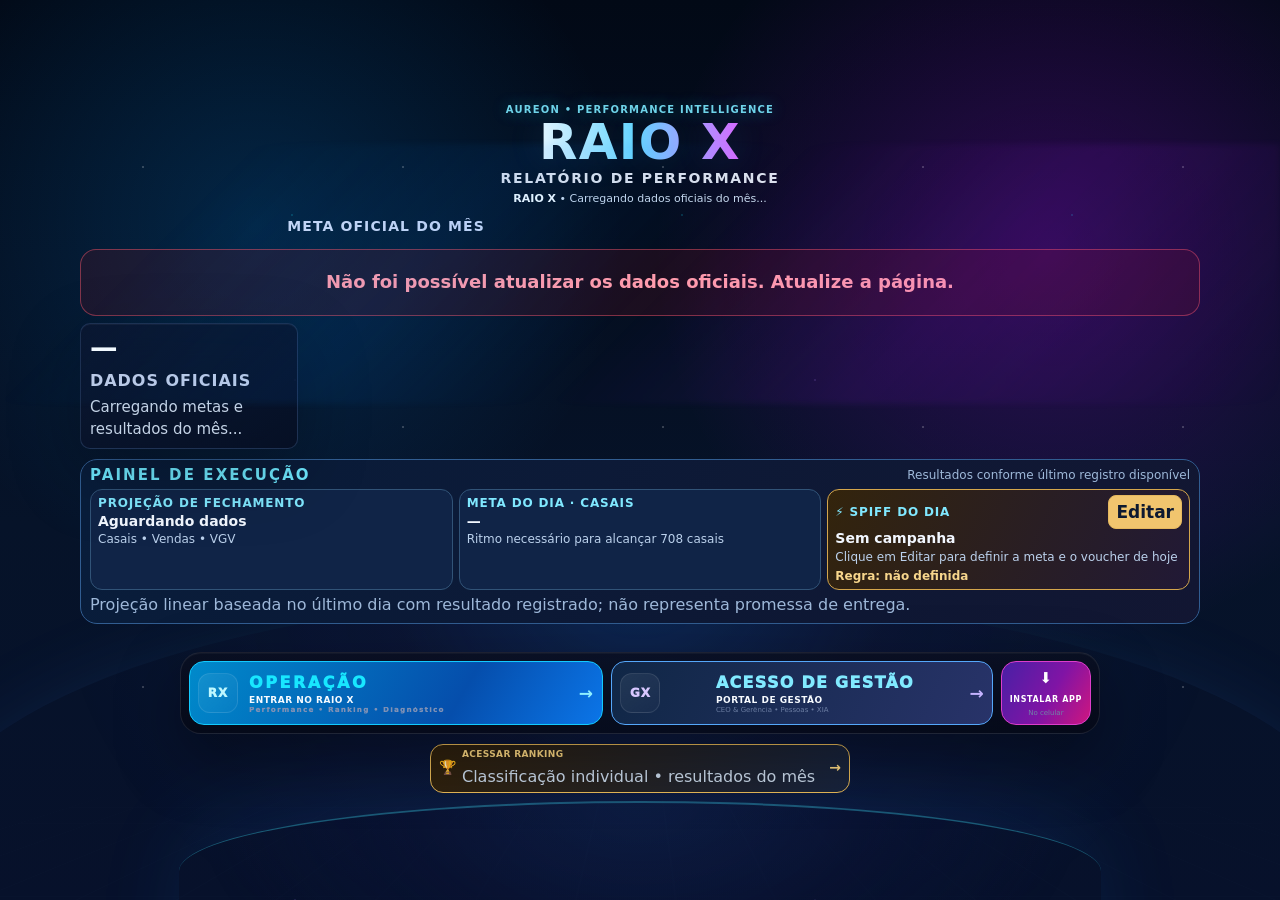
==== commit 0150ce16: "Ajustar entrada do RAIO X para caber em uma tela" ====
--- a/index.html
+++ b/index.html
@@ -1009,5 +1009,67 @@
 }
 </style>
 
+
+<style id="raiox-one-screen-fit-v140">
+@media (min-width:901px){
+ html,body{width:100%!important;max-width:100%!important;overflow-x:hidden!important}
+ #raioxAppShell{width:100%!important;max-width:100%!important;overflow-x:hidden!important}
+ #cin.future-cin:not(.hide){
+  width:100vw!important;height:100svh!important;min-height:0!important;max-height:100svh!important;
+  overflow:hidden!important;display:flex!important;align-items:center!important;justify-content:center!important;
+  padding:4px 8px!important;box-sizing:border-box!important;
+ }
+ #cin .future-mission{
+  width: min(1480px, calc(100vw - 24px))!important;max-width:none!important;
+  height:auto!important;max-height:none!important;min-height:0!important;overflow:visible!important;
+  margin:0 auto!important;padding:6px 12px!important;gap:4px!important;
+  zoom:clamp(.62, calc(100svh / 960), .78)!important;
+ }
+ #cin .orbital-core,#cin .future-mantra{display:none!important}
+ #cin .future-mission h1{font-size:50px!important;line-height:.95!important;margin:0!important}
+ #cin .future-mission h2{font-size:14px!important;line-height:1.1!important;margin:0!important}
+ #cin #missionText{font-size:11px!important;line-height:1.2!important;margin:2px auto!important}
+ #cin .mission-label{font-size:10px!important;line-height:1!important;margin:2px auto!important}
+ #cin .goal-grid{width:100%!important;grid-template-columns:repeat(5,minmax(0,1fr))!important;gap:7px!important;margin:3px auto!important}
+ #cin .goal-grid>.goal-card{min-width:0!important;min-height:70px!important;padding:7px 9px!important}
+ #cin .goal-copy b{font-size:10px!important;line-height:1.1!important}
+ #cin .goal-copy strong{font-size:24px!important;line-height:1!important}
+ #cin .goal-copy small{font-size:9px!important;line-height:1.1!important}
+ #cin .goal-grid>.official-goal-strip{min-height:40px!important;padding:5px 10px!important}
+ #cin .official-goal-strip small,#cin .official-goal-strip span{font-size:9px!important}
+ #cin .official-goal-strip strong{font-size:16px!important}
+ #cin .hero-leader{min-height:42px!important;padding:5px 10px!important;margin:2px auto!important}
+ #cin .leader-copy strong{font-size:13px!important}
+ #cin .leader-copy span,#cin .leader-live{font-size:9px!important}
+ #cin .mgrid{gap:5px!important;margin:2px auto!important}
+ #cin .mc{min-height:36px!important;padding:4px 8px!important}
+ #cin .mc small{font-size:9px!important}
+ #cin .mc b{font-size:11px!important}
+ #cin #raiox-strategy-v124{margin:3px auto!important;padding:6px 9px!important}
+ #cin .rx124-head strong{font-size:10px!important}
+ #cin .rx124-head span,#cin .rx124-footer{font-size:8px!important;line-height:1.1!important}
+ #cin .rx124-grid{gap:6px!important;margin-top:4px!important}
+ #cin .rx124-grid article{min-height:42px!important;padding:5px 7px!important;gap:2px!important}
+ #cin .rx124-grid article>small,#cin .rx124-spiffhead small{font-size:8px!important}
+ #cin .rx124-grid article>b{font-size:14px!important}
+ #cin .rx124-grid article>span{font-size:8px!important;line-height:1.1!important}
+ #cin #raioxCaptainHistory{margin:3px auto!important;padding:5px 8px!important}
+ #cin #raioxCaptainHistory h3{font-size:11px!important;margin:0 0 2px!important}
+ #cin #raioxCaptainHistory :is(p,span,small,b,strong,button){font-size:8px!important;line-height:1.1!important}
+ #cin #raioxCaptainHistory button{min-height:22px!important;padding:2px 6px!important}
+ #cin .entry-actions{margin:3px auto 0!important}
+ #cin .entry-command-dock{gap:6px!important}
+ #cin .entry-command-dock>#enter,#cin .entry-command-dock>#entryCeoPortal,#cin .entry-command-dock>#installRaioX{min-height:36px!important;padding:5px 8px!important}
+ #cin .entry-action-icon{font-size:12px!important;min-width:22px!important}
+ #cin .entry-action-copy b{font-size:9px!important}
+ #cin .entry-action-copy small,#cin .entry-action-copy em{font-size:7px!important}
+ #cin #installRaioX b{font-size:8px!important}
+ #cin #installRaioX small{font-size:7px!important}
+ #cin .entry-rank-shortcut{min-height:27px!important;margin:2px auto 0!important;padding:3px 8px!important}
+ #cin .entry-rank-shortcut b{font-size:9px!important}
+ #cin .entry-rank-shortcut small{font-size:7px!important}
+}
+</style>
+
 </body>
 </html>
